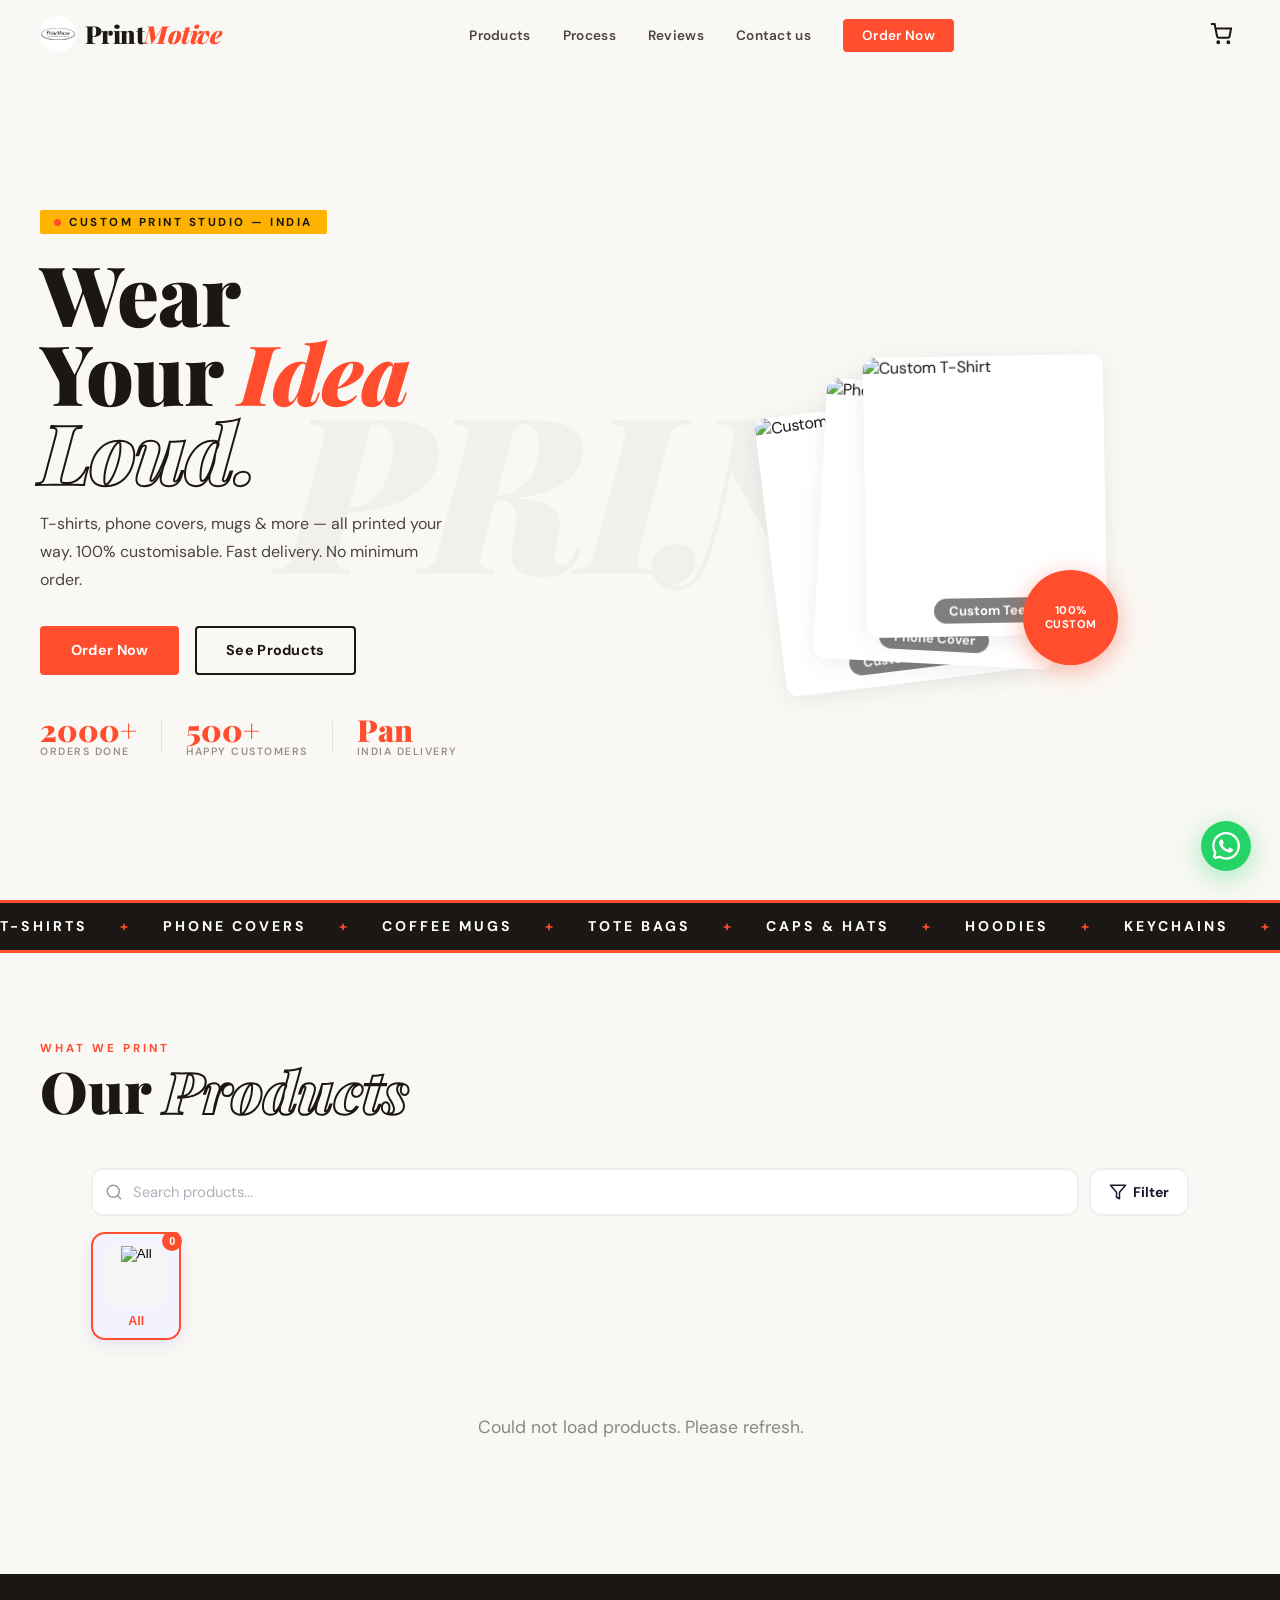
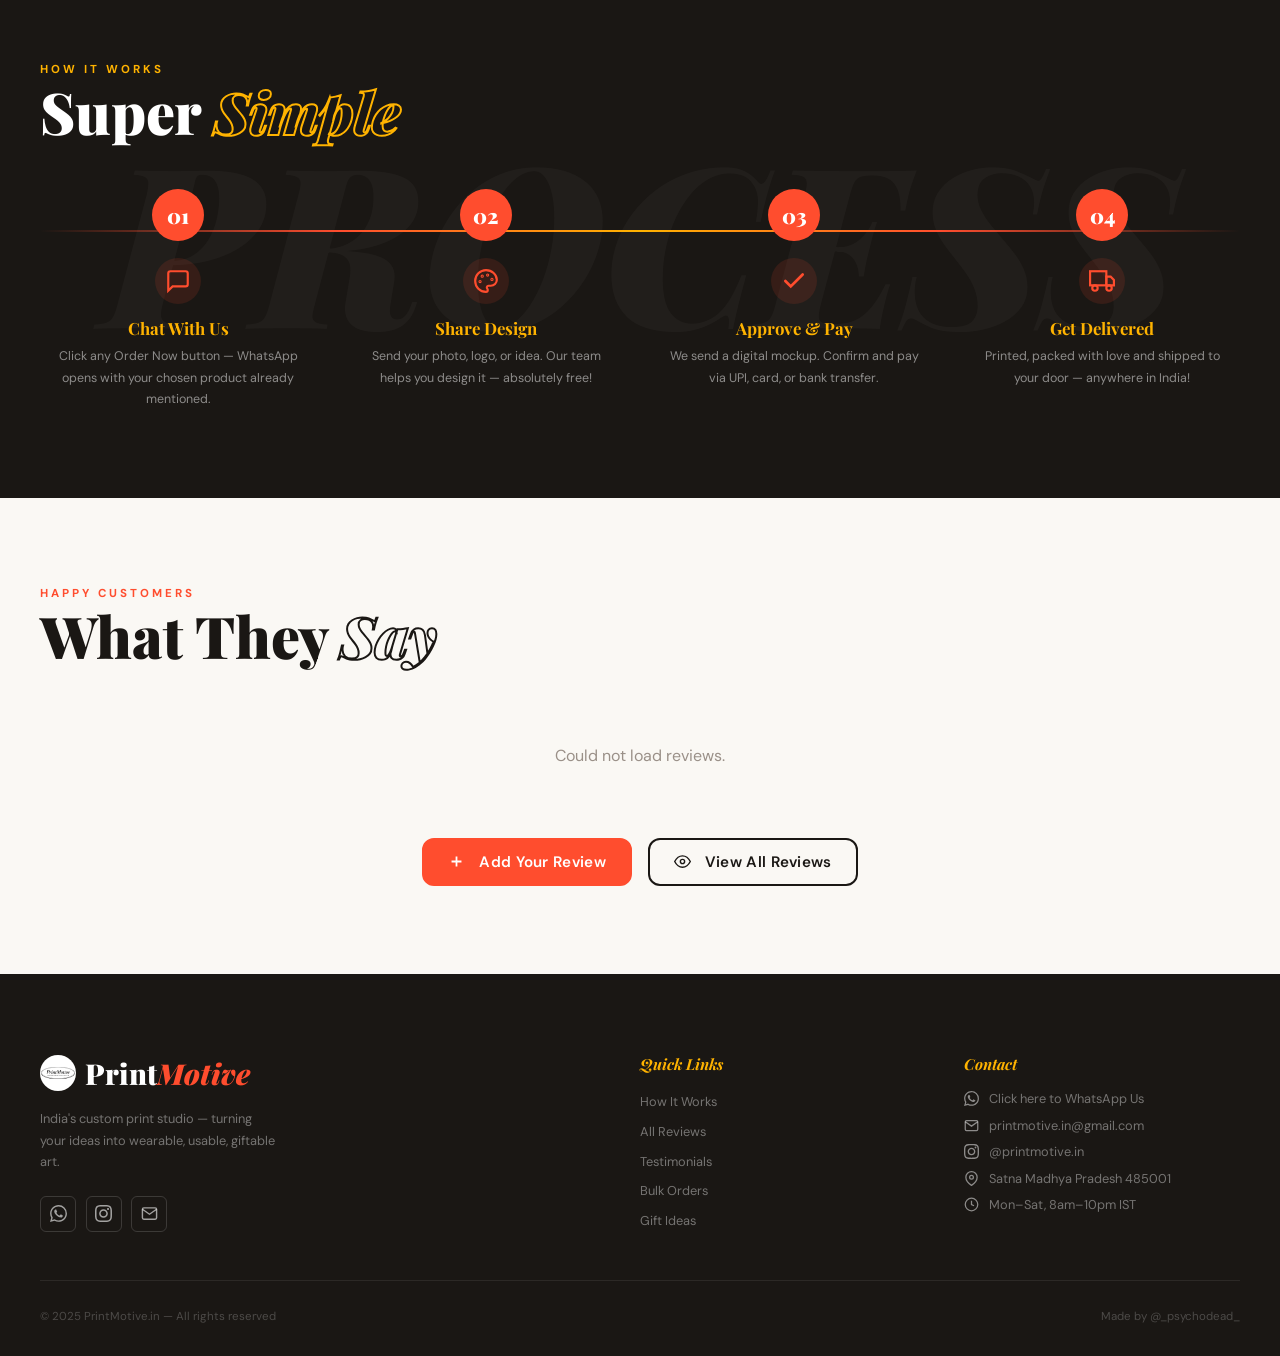
==== index.html @ a21df85c "feat(seo): localize brand logo and optimize for Google Image crawler" ====
<!DOCTYPE html>
<html lang="en">
<head>
  <meta charset="UTF-8"/>
  <meta name="viewport" content="width=device-width, initial-scale=1.0"/>
  <title>Custom Printed T-Shirts, Mugs & Phone Covers | PrintMotive </title>
<meta name="description" content="PrintMotive brings your ideas to life — custom T-shirts, mugs, phone covers, hoodies & more. 100% personalized, no minimum order, fast pan-India delivery via WhatsApp.">
  <link rel="icon" type="image/x-icon" href="/assets/favicon.ico">
  <link rel="icon" type="image/png" sizes="32x32" href="/assets/favicon-32x32.png">
  <link rel="icon" type="image/png" sizes="192x192" href="/assets/logo-192.png">
  <link rel="apple-touch-icon" sizes="180x180" href="/assets/apple-touch-icon.png">
  <link rel="manifest" href="/site.webmanifest">
  <meta name="theme-color" content="#ff4d2e">
  <meta property="og:image" content="https://assets.printmotive.in/file_00000000a5e0821185443a80f0759af6.png">
<meta property="og:image:width" content="1730">
<meta property="og:image:height" content="909">
  <meta property="og:title" content="Custom Printed T-Shirts, Mugs & Phone Covers | PrintMotive">
  <meta property="og:description" content="Turn your ideas into custom T-shirts, mugs, phone covers, hoodies & more. Free design help, fast pan-India delivery.">
  <meta property="og:url" content="https://printmotive.in/">

  <!-- Structured Data (JSON-LD) for Google Organization & Logo Crawling -->
  <script type="application/ld+json">
  {
    "@context": "https://schema.org",
    "@type": "Organization",
    "name": "PrintMotive",
    "url": "https://printmotive.in/",
    "logo": {
      "@type": "ImageObject",
      "url": "https://printmotive.in/assets/logo.png",
      "caption": "PrintMotive Logo",
      "width": "512",
      "height": "512"
    },
    "image": "https://printmotive.in/assets/logo.png",
    "sameAs": [
      "https://instagram.com/printmotive.in",
      "https://www.instagram.com/printmotive.in"
    ]
  }
  </script>

  <link rel="preconnect" href="https://fonts.googleapis.com"/>
  <link href="https://fonts.googleapis.com/css2?family=Playfair+Display:wght@700;900&family=DM+Sans:wght@400;500;600;700&family=Space+Mono:wght@700&display=swap" rel="stylesheet"/>
  <link rel="stylesheet" href="style.css"/>
</head>
<body>

  <!-- FLOATING WHATSAPP -->
  <a href="#" class="float-wa" id="floatWA" title="Order on WhatsApp">
    <div class="float-wa-ring"></div>
    <svg viewBox="0 0 24 24" fill="white" width="28" height="28"><path d="M17.472 14.382c-.297-.149-1.758-.867-2.03-.967-.273-.099-.471-.148-.67.15-.197.297-.767.966-.94 1.164-.173.199-.347.223-.644.075-.297-.15-1.255-.463-2.39-1.475-.883-.788-1.48-1.761-1.653-2.059-.173-.297-.018-.458.13-.606.134-.133.298-.347.446-.52.149-.174.198-.298.298-.497.099-.198.05-.371-.025-.52-.075-.149-.669-1.612-.916-2.207-.242-.579-.487-.5-.669-.51-.173-.008-.371-.01-.57-.01-.198 0-.52.074-.792.372-.272.297-1.04 1.016-1.04 2.479 0 1.462 1.065 2.875 1.213 3.074.149.198 2.096 3.2 5.077 4.487.709.306 1.262.489 1.694.625.712.227 1.36.195 1.871.118.571-.085 1.758-.719 2.006-1.413.248-.694.248-1.289.173-1.413-.074-.124-.272-.198-.57-.347m-5.421 7.403h-.004a9.87 9.87 0 01-5.031-1.378l-.361-.214-3.741.982.998-3.648-.235-.374a9.86 9.86 0 01-1.51-5.26c.001-5.45 4.436-9.884 9.888-9.884 2.64 0 5.122 1.03 6.988 2.898a9.825 9.825 0 012.893 6.994c-.003 5.45-4.437 9.884-9.885 9.884m8.413-18.297A11.815 11.815 0 0012.05 0C5.495 0 .16 5.335.157 11.892c0 2.096.547 4.142 1.588 5.945L.057 24l6.305-1.654a11.882 11.882 0 005.683 1.448h.005c6.554 0 11.89-5.335 11.893-11.893a11.821 11.821 0 00-3.48-8.413z"/></svg>
  </a>

  <!-- NAVBAR -->
  <nav id="navbar">
    <a href="#" class="nav-logo">
      <img src="assets/logo.png" alt="PrintMotive Logo" class="logo-icon" width="44" height="44" loading="eager">
      <span class="logo-text">Print<em>Motive</em></span>
    </a>
    <ul class="nav-links" id="navLinks">
      <li><a href="#products">Products</a></li>
      <li><a href="#how">Process</a></li>
      <li><a href="#testimonials">Reviews</a></li>
      <li><a href="#contacts">Contact us</a></li>
      <li><a href="#products" class="nav-cta">Order Now</a></li>
    </ul>
    <button class="nav-cart" id="cartBtn" onclick="openCart()" title="View Cart">
      <svg viewBox="0 0 24 24" fill="none" stroke="currentColor" stroke-width="2.2" width="22" height="22"><circle cx="9" cy="21" r="1"/><circle cx="20" cy="21" r="1"/><path d="M1 1h4l2.68 13.39a2 2 0 0 0 2 1.61h9.72a2 2 0 0 0 2-1.61L23 6H6"/></svg>
      <span class="cart-count" id="cartCount"></span>
    </button>
    <button class="hamburger" id="hamburger" aria-label="Open menu">
      <span></span><span></span><span></span>
    </button>
    <div class="drawer" id="drawer">
      <button class="drawer-close" id="drawerClose" aria-label="Close menu">
        <svg viewBox="0 0 24 24" fill="none" stroke="currentColor" stroke-width="2.5" width="24" height="24">
          <line x1="18" y1="6" x2="6" y2="18"/><line x1="6" y1="6" x2="18" y2="18"/>
        </svg>
      </button>
      <div class="drawer-logo">Print<em>Motive</em></div>
      <ul class="drawer-links">
        <li><a href="#products" class="dl">Products</a></li>
        <li><a href="#how" class="dl">Process</a></li>
        <li><a href="#testimonials" class="dl">Reviews</a></li>
        <li><a href="#contacts" class="dl">Contact us</a></li>
        <li><a href="#products" class="dl dl-cta">Order Now</a></li>
      </ul>
    </div>
    <div class="drawer-backdrop" id="drawerBackdrop"></div>
  </nav>

  <!-- HERO -->
  <section id="hero">
    <div class="hero-bg-text">PRINT</div>
    <div class="hero-left">
      <div class="hero-tag"><span class="tag-dot"></span> Custom Print Studio &mdash; India</div>
      <h1>Wear<br>Your <span class="red">Idea</span><br><span class="h-outline">Loud.</span></h1>
      <p class="hero-sub">T-shirts, phone covers, mugs &amp; more &mdash; all printed your way. 100% customisable. Fast delivery. No minimum order.</p>
      <div class="hero-btns">
        <a href="#products" class="btn-primary">Order Now</a>
        <a href="#products" class="btn-outline">See Products</a>
      </div>
      <div class="hero-stats">
        <div class="stat"><span class="stat-num" data-target="2000" data-suffix="+">0+</span><span class="stat-label">Orders Done</span></div>
        <div class="stat-divider"></div>
        <div class="stat"><span class="stat-num" data-target="500" data-suffix="+">0+</span><span class="stat-label">Happy Customers</span></div>
        <div class="stat-divider"></div>
        <div class="stat"><span class="stat-num">Pan</span><span class="stat-label">India Delivery</span></div>
      </div>
    </div>
    <div class="hero-right">
      <div class="hero-card-stack">
        <div class="h-card card-back">
          <img src="https://m.media-amazon.com/images/I/61JxI4kbYsL.jpg" alt="Custom Mug"/>
          <div class="hc-label">Custom Mug</div>
        </div>
        <div class="h-card card-mid">
          <img src="https://m.media-amazon.com/images/I/71CspETzWIL._AC_UF1000,1000_QL80_FMwebp_.jpg" alt="Phone Cover"/>
          <div class="hc-label">Phone Cover</div>
        </div>
        <div class="h-card card-front">
          <img src="https://m.media-amazon.com/images/I/31sYpnB4ZuL._AC_UY1100_FMwebp_.jpg" alt="Custom T-Shirt"/>
          <div class="hc-label">Custom Tee</div>
        </div>
        <div class="hero-badge">
          <div class="hb-spin">100%<br>CUSTOM</div>
        </div>
      </div>
    </div>
  </section>

  <!-- MARQUEE -->
  <div class="marquee-wrap">
    <div class="marquee-track" id="marquee">
      <span>T-SHIRTS</span><span class="mx">+</span>
      <span>PHONE COVERS</span><span class="mx">+</span>
      <span>COFFEE MUGS</span><span class="mx">+</span>
      <span>TOTE BAGS</span><span class="mx">+</span>
      <span>CAPS &amp; HATS</span><span class="mx">+</span>
      <span>HOODIES</span><span class="mx">+</span>
      <span>KEYCHAINS</span><span class="mx">+</span>
      <span>PHOTO FRAMES</span><span class="mx">+</span>
      <span>CUSHIONS</span><span class="mx">+</span>
      <span>NOTEBOOKS</span><span class="mx">+</span>
    </div>
  </div>

  <!-- PRODUCTS -->
  <section id="products">
    <div class="sec-header fade-up">
      <div>
        <div class="sec-tag">What We Print</div>
        <h2 class="sec-title">Our <span class="h-outline">Products</span></h2>
      </div>
    </div>

    <!-- Search + Filter -->
    <div class="products-toolbar fade-up">
      <div class="search-bar-wrap">
        <svg viewBox="0 0 24 24" fill="none" stroke="currentColor" stroke-width="2" stroke-linecap="round" stroke-linejoin="round" class="search-icon"><circle cx="11" cy="11" r="8"/><line x1="21" y1="21" x2="16.65" y2="16.65"/></svg>
        <input type="text" id="productSearchInput" class="search-bar-input" placeholder="Search products..." oninput="handleProductSearch(this.value)"/>
      </div>
      <button class="filter-toggle-btn" type="button" onclick="toggleFilterPanel()">
        <svg viewBox="0 0 24 24" fill="none" stroke="currentColor" stroke-width="2" stroke-linecap="round" stroke-linejoin="round" width="18" height="18"><polygon points="22 3 2 3 10 12.46 10 19 14 21 14 12.46 22 3"/></svg>
        Filter
      </button>
    </div>

    <!-- Price Filter Panel -->
    <div class="filter-panel" id="filterPanel">
      <div class="filter-panel-inner">
        <div class="filter-panel-title">Filter by Price</div>
        <div class="price-presets">
          <button type="button" class="price-preset-btn" data-min="0" data-max="200" onclick="applyPricePreset(0, 200, this)">Under ₹200</button>
          <button type="button" class="price-preset-btn" data-min="0" data-max="500" onclick="applyPricePreset(0, 500, this)">Under ₹500</button>
          <button type="button" class="price-preset-btn" data-min="0" data-max="1000" onclick="applyPricePreset(0, 1000, this)">Under ₹1000</button>
        </div>
        <div class="price-slider-row">
          <div class="price-slider-label">
            <span>Custom range</span>
            <span class="price-slider-value" id="priceSliderValue">Up to ₹2000</span>
          </div>
          <input type="range" id="priceMaxSlider" class="price-slider" min="0" max="2000" step="10" value="2000"
                 oninput="handlePriceSliderInput(this.value)" onchange="applyPriceSliderRange(this.value)"/>
          <div class="price-slider-ticks"><span>₹0</span><span>₹2000</span></div>
        </div>
        <button type="button" class="price-filter-clear" onclick="clearPriceFilter()">Clear filter</button>
      </div>
    </div>

    <!-- Category Filter — rendered dynamically by script.js from /api/categories -->
    <div class="cat-grid" id="catGrid">
      <button class="cat-card active" data-cat="all">
        <div class="cat-img-wrap"><img src="https://assets.printmotive.in/products/file_00000000b1bc81fab2b710fe275cabf7.png" alt="All"/></div>
        <div class="cat-name">All</div>
        <span class="cat-badge" id="badge-all">0</span>
      </button>
    </div>

    <!-- Products Grid — skeleton shown until loaded -->
    <div class="products-grid" id="productsGrid">
      <div class="product-skeleton"></div>
      <div class="product-skeleton"></div>
      <div class="product-skeleton"></div>
      <div class="product-skeleton"></div>
      <div class="product-skeleton"></div>
      <div class="product-skeleton"></div>
    </div>

    <div id="noProducts" style="display:none;text-align:center;padding:3rem;color:#888;">
      <p style="font-size:1.1rem;">No products yet. Check back soon!</p>
    </div>
  </section>

  <!-- HOW IT WORKS -->
  <section id="how">
    <div class="sec-header fade-up">
      <div>
        <div class="sec-tag light">How It Works</div>
        <h2 class="sec-title light">Super <span class="h-outline-y">Simple</span></h2>
      </div>
    </div>
    <div class="steps-grid">
      <div class="step-card">
        <div class="step-num">01</div>
        <div class="step-icon"><svg viewBox="0 0 24 24" fill="none" stroke="var(--accent)" stroke-width="2" width="26" height="26" stroke-linecap="round"><path d="M21 15a2 2 0 0 1-2 2H7l-4 4V5a2 2 0 0 1 2-2h14a2 2 0 0 1 2 2z"/></svg></div>
        <div class="step-title">Chat With Us</div>
        <div class="step-desc">Click any Order Now button &mdash; WhatsApp opens with your chosen product already mentioned.</div>
      </div>
      <div class="step-card">
        <div class="step-num">02</div>
        <div class="step-icon"><svg viewBox="0 0 24 24" fill="none" stroke="var(--accent)" stroke-width="2" width="26" height="26" stroke-linecap="round"><circle cx="13.5" cy="6.5" r="0.5"/><circle cx="17.5" cy="10.5" r="0.5"/><circle cx="8.5" cy="7.5" r="0.5"/><circle cx="6.5" cy="12.5" r="0.5"/><path d="M12 2C6.5 2 2 6.5 2 12s4.5 10 10 10c.926 0 1.648-.746 1.648-1.688 0-.437-.18-.835-.437-1.125-.29-.289-.438-.652-.438-1.125a1.64 1.64 0 0 1 1.668-1.668h1.996c3.051 0 5.555-2.503 5.555-5.554C21.965 6.012 17.461 2 12 2z"/></svg></div>
        <div class="step-title">Share Design</div>
        <div class="step-desc">Send your photo, logo, or idea. Our team helps you design it &mdash; absolutely free!</div>
      </div>
      <div class="step-card">
        <div class="step-num">03</div>
        <div class="step-icon"><svg viewBox="0 0 24 24" fill="none" stroke="var(--accent)" stroke-width="2.5" width="26" height="26" stroke-linecap="round"><polyline points="20 6 9 17 4 12"/></svg></div>
        <div class="step-title">Approve &amp; Pay</div>
        <div class="step-desc">We send a digital mockup. Confirm and pay via UPI, card, or bank transfer.</div>
      </div>
      <div class="step-card">
        <div class="step-num">04</div>
        <div class="step-icon"><svg viewBox="0 0 24 24" fill="none" stroke="var(--accent)" stroke-width="2" width="26" height="26" stroke-linecap="round"><rect x="1" y="3" width="15" height="13"/><polygon points="16 8 20 8 23 11 23 16 16 16 16 8"/><circle cx="5.5" cy="18.5" r="2.5"/><circle cx="18.5" cy="18.5" r="2.5"/></svg></div>
        <div class="step-title">Get Delivered</div>
        <div class="step-desc">Printed, packed with love and shipped to your door &mdash; anywhere in India!</div>
      </div>
    </div>
  </section>

  <!-- TESTIMONIALS -->
  <section id="testimonials">
    <div class="sec-header fade-up">
      <div>
        <div class="sec-tag">Happy Customers</div>
        <h2 class="sec-title">What They <span class="h-outline">Say</span></h2>
      </div>
    </div>

    <!-- Latest 3 reviews from API -->
    <div class="testi-grid" id="featuredReviews">
      <div class="testi-skeleton"></div>
      <div class="testi-skeleton"></div>
      <div class="testi-skeleton"></div>
    </div>

    <!-- Reviews CTA -->
    <div class="reviews-cta-row">
      <a href="reviews.html?focus=add" class="btn-primary reviews-cta-btn">
        <svg viewBox="0 0 24 24" fill="none" stroke="currentColor" stroke-width="2.5" width="17" height="17" style="margin-right:7px;vertical-align:middle"><path d="M12 5v14M5 12h14"/></svg>
        Add Your Review
      </a>
      <a href="reviews.html" class="btn-outline reviews-cta-btn">
        <svg viewBox="0 0 24 24" fill="none" stroke="currentColor" stroke-width="2" width="17" height="17" style="margin-right:7px;vertical-align:middle"><path d="M1 12s4-8 11-8 11 8 11 8-4 8-11 8-11-8-11-8z"/><circle cx="12" cy="12" r="3"/></svg>
        View All Reviews
      </a>
    </div>
  </section>

  <!-- FOOTER -->
  <footer>
    <div class="footer-grid">
      <div class="footer-brand-col">
        <a href="#" class="footer-logo-wrap">
          <img src="assets/logo.png" alt="PrintMotive Logo" class="logo-icon" width="44" height="44" loading="lazy">
          <span class="footer-brand-name">Print<em>Motive</em></span>
        </a>
        <p class="footer-tagline">India's custom print studio &mdash; turning your ideas into wearable, usable, giftable art.</p>
        <div class="social-row">
          <a href="#" id="footerWA" class="soc-btn" title="WhatsApp">
            <svg width="17" height="17" viewBox="0 0 24 24" fill="currentColor"><path d="M17.472 14.382c-.297-.149-1.758-.867-2.03-.967-.273-.099-.471-.148-.67.15-.197.297-.767.966-.94 1.164-.173.199-.347.223-.644.075-.297-.15-1.255-.463-2.39-1.475-.883-.788-1.48-1.761-1.653-2.059-.173-.297-.018-.458.13-.606.134-.133.298-.347.446-.52.149-.174.198-.298.298-.497.099-.198.05-.371-.025-.52-.075-.149-.669-1.612-.916-2.207-.242-.579-.487-.5-.669-.51-.173-.008-.371-.01-.57-.01-.198 0-.52.074-.792.372-.272.297-1.04 1.016-1.04 2.479 0 1.462 1.065 2.875 1.213 3.074.149.198 2.096 3.2 5.077 4.487.709.306 1.262.489 1.694.625.712.227 1.36.195 1.871.118.571-.085 1.758-.719 2.006-1.413.248-.694.248-1.289.173-1.413-.074-.124-.272-.198-.57-.347m-5.421 7.403h-.004a9.87 9.87 0 01-5.031-1.378l-.361-.214-3.741.982.998-3.648-.235-.374a9.86 9.86 0 01-1.51-5.26c.001-5.45 4.436-9.884 9.888-9.884 2.64 0 5.122 1.03 6.988 2.898a9.825 9.825 0 012.893 6.994c-.003 5.45-4.437 9.884-9.885 9.884m8.413-18.297A11.815 11.815 0 0012.05 0C5.495 0 .16 5.335.157 11.892c0 2.096.547 4.142 1.588 5.945L.057 24l6.305-1.654a11.882 11.882 0 005.683 1.448h.005c6.554 0 11.89-5.335 11.893-11.893a11.821 11.821 0 00-3.48-8.413z"/></svg>
          </a>
          <a href="https://instagram.com/printmotive.in" target="_blank" class="soc-btn" title="Instagram">
            <svg width="17" height="17" viewBox="0 0 24 24" fill="currentColor"><path d="M12 2.163c3.204 0 3.584.012 4.85.07 3.252.148 4.771 1.691 4.919 4.919.058 1.265.069 1.645.069 4.849 0 3.205-.012 3.584-.069 4.849-.149 3.225-1.664 4.771-4.919 4.919-1.266.058-1.644.07-4.85.07-3.204 0-3.584-.012-4.849-.07-3.26-.149-4.771-1.699-4.919-4.92-.058-1.265-.07-1.644-.07-4.849 0-3.204.013-3.583.07-4.849.149-3.227 1.664-4.771 4.919-4.919 1.266-.057 1.645-.069 4.849-.069zm0-2.163c-3.259 0-3.667.014-4.947.072-4.358.2-6.78 2.618-6.98 6.98-.059 1.281-.073 1.689-.073 4.948 0 3.259.014 3.668.072 4.948.2 4.358 2.618 6.78 6.98 6.98 1.281.058 1.689.072 4.948.072 3.259 0 3.668-.014 4.948-.072 4.354-.2 6.782-2.618 6.979-6.98.059-1.28.073-1.689.073-4.948 0-3.259-.014-3.667-.072-4.947-.196-4.354-2.617-6.78-6.979-6.98-1.281-.059-1.69-.073-4.949-.073zm0 5.838c-3.403 0-6.162 2.759-6.162 6.162s2.759 6.163 6.162 6.163 6.162-2.759 6.162-6.163c0-3.403-2.759-6.162-6.162-6.162zm0 10.162c-2.209 0-4-1.79-4-4 0-2.209 1.791-4 4-4s4 1.791 4 4c0 2.21-1.791 4-4 4zm6.406-11.845c-.796 0-1.441.645-1.441 1.44s.645 1.44 1.441 1.44c.795 0 1.439-.645 1.439-1.44s-.644-1.44-1.439-1.44z"/></svg>
          </a>
          <a href="mailto:printmotive.in@gmail.com" class="soc-btn" title="Email">
            <svg width="17" height="17" viewBox="0 0 24 24" fill="none" stroke="currentColor" stroke-width="2"><path d="M4 4h16c1.1 0 2 .9 2 2v12c0 1.1-.9 2-2 2H4c-1.1 0-2-.9-2-2V6c0-1.1.9-2 2-2z"/><polyline points="22,6 12,13 2,6"/></svg>
          </a>
        </div>
      </div>
      <div>
        <div class="fcol-title">Quick Links</div>
        <ul class="flinks">
          <li><a href="#how">How It Works</a></li>
          <li><a href="reviews.html">All Reviews</a></li>
          <li><a href="#testimonials">Testimonials</a></li>
          <li><button class="fbtn" data-product="Bulk / Corporate Order" data-price="Custom pricing" data-desc="Bulk order for events or corporate gifting" onclick="orderProduct(this)">Bulk Orders</button></li>
          <li><button class="fbtn" data-product="Gift Hamper / Combo" data-price="Custom pricing" data-desc="Custom gift hamper with personalised items" onclick="orderProduct(this)">Gift Ideas</button></li>
        </ul>
      </div>
      <div>
        <div class="fcol-title" id="contacts">Contact</div>
        <a href="https://wa.me/916267159304" target="_blank" id="footerWA2" class="fcontact">
          <svg viewBox="0 0 24 24" width="15" height="15" fill="rgba(255,255,255,0.5)"><path d="M17.472 14.382c-.297-.149-1.758-.867-2.03-.967-.273-.099-.471-.148-.67.15-.197.297-.767.966-.94 1.164-.173.199-.347.223-.644.075-.297-.15-1.255-.463-2.39-1.475-.883-.788-1.48-1.761-1.653-2.059-.173-.297-.018-.458.13-.606.134-.133.298-.347.446-.52.149-.174.198-.298.298-.497.099-.198.05-.371-.025-.52-.075-.149-.669-1.612-.916-2.207-.242-.579-.487-.5-.669-.51-.173-.008-.371-.01-.57-.01-.198 0-.52.074-.792.372-.272.297-1.04 1.016-1.04 2.479 0 1.462 1.065 2.875 1.213 3.074.149.198 2.096 3.2 5.077 4.487.709.306 1.262.489 1.694.625.712.227 1.36.195 1.871.118.571-.085 1.758-.719 2.006-1.413.248-.694.248-1.289.173-1.413-.074-.124-.272-.198-.57-.347m-5.421 7.403h-.004a9.87 9.87 0 01-5.031-1.378l-.361-.214-3.741.982.998-3.648-.235-.374a9.86 9.86 0 01-1.51-5.26c.001-5.45 4.436-9.884 9.888-9.884 2.64 0 5.122 1.03 6.988 2.898a9.825 9.825 0 012.893 6.994c-.003 5.45-4.437 9.884-9.885 9.884m8.413-18.297A11.815 11.815 0 0012.05 0C5.495 0 .16 5.335.157 11.892c0 2.096.547 4.142 1.588 5.945L.057 24l6.305-1.654a11.882 11.882 0 005.683 1.448h.005c6.554 0 11.89-5.335 11.893-11.893a11.821 11.821 0 00-3.48-8.413z"/></svg>
          Click here to WhatsApp Us
        </a>
        <a href="mailto:printmotive.in@gmail.com" class="fcontact">
          <svg viewBox="0 0 24 24" width="15" height="15" fill="none" stroke="rgba(255,255,255,0.5)" stroke-width="2"><path d="M4 4h16c1.1 0 2 .9 2 2v12c0 1.1-.9 2-2 2H4c-1.1 0-2-.9-2-2V6c0-1.1.9-2 2-2z"/><polyline points="22,6 12,13 2,6"/></svg>
          printmotive.in@gmail.com
        </a>
        <a href="https://www.instagram.com/printmotive.in" target="_blank" class="fcontact">
          <svg viewBox="0 0 24 24" width="15" height="15" fill="rgba(255,255,255,0.5)"><path d="M12 2.163c3.204 0 3.584.012 4.85.07 3.252.148 4.771 1.691 4.919 4.919.058 1.265.069 1.645.069 4.849 0 3.205-.012 3.584-.069 4.849-.149 3.225-1.664 4.771-4.919 4.919-1.266.058-1.644.07-4.85.07-3.204 0-3.584-.012-4.849-.07-3.26-.149-4.771-1.699-4.919-4.92-.058-1.265-.07-1.644-.07-4.849 0-3.204.013-3.583.07-4.849.149-3.227 1.664-4.771 4.919-4.919 1.266-.057 1.645-.069 4.849-.069zm0-2.163c-3.259 0-3.667.014-4.947.072-4.358.2-6.78 2.618-6.98 6.98-.059 1.281-.073 1.689-.073 4.948 0 3.259.014 3.668.072 4.948.2 4.358 2.618 6.78 6.98 6.98 1.281.058 1.689.072 4.948.072 3.259 0 3.668-.014 4.948-.072 4.354-.2 6.782-2.618 6.979-6.98.059-1.28.073-1.689.073-4.948 0-3.259-.014-3.667-.072-4.947-.196-4.354-2.617-6.78-6.979-6.98-1.281-.059-1.69-.073-4.949-.073zm0 5.838c-3.403 0-6.162 2.759-6.162 6.162s2.759 6.163 6.162 6.163 6.162-2.759 6.162-6.163c0-3.403-2.759-6.162-6.162-6.162zm0 10.162c-2.209 0-4-1.79-4-4 0-2.209 1.791-4 4-4s4 1.791 4 4c0 2.21-1.791 4-4 4zm6.406-11.845c-.796 0-1.441.645-1.441 1.44s.645 1.44 1.441 1.44c.795 0 1.439-.645 1.439-1.44s-.644-1.44-1.439-1.44z"/></svg>
          @printmotive.in
        </a>
        <div class="fcontact no-link">
          <svg viewBox="0 0 24 24" width="15" height="15" fill="none" stroke="rgba(255,255,255,0.5)" stroke-width="2"><path d="M21 10c0 7-9 13-9 13s-9-6-9-13a9 9 0 0 1 18 0z"/><circle cx="12" cy="10" r="3"/></svg>
          Satna Madhya Pradesh 485001
        </div>
        <div class="fcontact no-link">
          <svg viewBox="0 0 24 24" width="15" height="15" fill="none" stroke="rgba(255,255,255,0.5)" stroke-width="2"><circle cx="12" cy="12" r="10"/><polyline points="12 6 12 12 16 14"/></svg>
          Mon&ndash;Sat, 8am&ndash;10pm IST
        </div>
      </div>
    </div>
    <div class="footer-bottom">
      <span>&copy; 2025 PrintMotive.in &mdash; All rights reserved</span>
      <span>Made by <a href="https://www.instagram.com/_psychodead_" target="_blank" class="developer">@_psychodead_</a></span>
    </div>
  </footer>

  <!-- CART DRAWER -->
  <div id="cart-backdrop" onclick="closeCart()"></div>
  <div id="cart-drawer">
    <div class="cart-header">
      <span class="cart-title">
        <svg viewBox="0 0 24 24" fill="none" stroke="currentColor" stroke-width="2" width="20" height="20" style="vertical-align:middle;margin-right:6px"><circle cx="9" cy="21" r="1"/><circle cx="20" cy="21" r="1"/><path d="M1 1h4l2.68 13.39a2 2 0 0 0 2 1.61h9.72a2 2 0 0 0 2-1.61L23 6H6"/></svg>
        Your Cart
      </span>
      <button class="cart-close-btn" onclick="closeCart()">&times;</button>
    </div>
    <div class="cart-items" id="cartItems">
      <div class="cart-empty">
        <svg viewBox="0 0 24 24" fill="none" stroke="#ccc" stroke-width="1.5" width="48" height="48"><circle cx="9" cy="21" r="1"/><circle cx="20" cy="21" r="1"/><path d="M1 1h4l2.68 13.39a2 2 0 0 0 2 1.61h9.72a2 2 0 0 0 2-1.61L23 6H6"/></svg>
        <p>Your cart is empty!</p>
        <small>Add products to get started</small>
      </div>
    </div>
    <div class="cart-footer" id="cartFooter" style="display:none">
      <div class="cart-total-row">
        <span class="cart-total-label">Order Total</span>
        <span class="cart-total-price" id="cartTotal">Rs.0</span>
      </div>
      <button class="cart-order-btn cart-wa-btn" onclick="cartOrderWA()">
        <svg viewBox="0 0 24 24" fill="white" width="18" height="18"><path d="M17.472 14.382c-.297-.149-1.758-.867-2.03-.967-.273-.099-.471-.148-.67.15-.197.297-.767.966-.94 1.164-.173.199-.347.223-.644.075-.297-.15-1.255-.463-2.39-1.475-.883-.788-1.48-1.761-1.653-2.059-.173-.297-.018-.458.13-.606.134-.133.298-.347.446-.52.149-.174.198-.298.298-.497.099-.198.05-.371-.025-.52-.075-.149-.669-1.612-.916-2.207-.242-.579-.487-.5-.669-.51-.173-.008-.371-.01-.57-.01-.198 0-.52.074-.792.372-.272.297-1.04 1.016-1.04 2.479 0 1.462 1.065 2.875 1.213 3.074.149.198 2.096 3.2 5.077 4.487.709.306 1.262.489 1.694.625.712.227 1.36.195 1.871.118.571-.085 1.758-.719 2.006-1.413.248-.694.248-1.289.173-1.413-.074-.124-.272-.198-.57-.347m-5.421 7.403h-.004a9.87 9.87 0 01-5.031-1.378l-.361-.214-3.741.982.998-3.648-.235-.374a9.86 9.86 0 01-1.51-5.26c.001-5.45 4.436-9.884 9.888-9.884 2.64 0 5.122 1.03 6.988 2.898a9.825 9.825 0 012.893 6.994c-.003 5.45-4.437 9.884-9.885 9.884m8.413-18.297A11.815 11.815 0 0012.05 0C5.495 0 .16 5.335.157 11.892c0 2.096.547 4.142 1.588 5.945L.057 24l6.305-1.654a11.882 11.882 0 005.683 1.448h.005c6.554 0 11.89-5.335 11.893-11.893a11.821 11.821 0 00-3.48-8.413z"/></svg>
        Order via WhatsApp
      </button>
      <button class="cart-order-btn cart-email-btn" onclick="cartOrderEmail()">
        <svg viewBox="0 0 24 24" fill="none" stroke="currentColor" stroke-width="2" width="18" height="18"><path d="M4 4h16c1.1 0 2 .9 2 2v12c0 1.1-.9 2-2 2H4c-1.1 0-2-.9-2-2V6c0-1.1.9-2 2-2z"/><polyline points="22,6 12,13 2,6"/></svg>
        Order via Email
      </button>
    </div>
  </div>

  <!-- Media Lightbox (full-size image/video view) -->
  <div class="media-lightbox-overlay" id="mediaLightboxOverlay" onclick="if(event.target === this) closeMediaLightbox()">
    <div class="media-lightbox-box">
      <button class="media-lightbox-close" type="button" onclick="closeMediaLightbox()">✕</button>
      <div class="media-lightbox-content" id="mediaLightboxContent"></div>
      <div class="media-lightbox-nav" id="mediaLightboxNav">
        <button type="button" onclick="changeLightboxMedia(-1)"><svg viewBox="0 0 24 24" fill="none" stroke="currentColor" stroke-width="2.5" stroke-linecap="round" stroke-linejoin="round" width="20" height="20"><polyline points="15 18 9 12 15 6"></polyline></svg></button>
        <button type="button" onclick="changeLightboxMedia(1)"><svg viewBox="0 0 24 24" fill="none" stroke="currentColor" stroke-width="2.5" stroke-linecap="round" stroke-linejoin="round" width="20" height="20"><polyline points="9 18 15 12 9 6"></polyline></svg></button>
      </div>
    </div>
  </div>

  <script src="script.js"></script>
</body>
</html>
---- style.css ----
/* ============================================================
   PRINTMOTIVE — style.css  |  Font: Playfair Display + DM Sans
   ============================================================ */

/* ---- VARIABLES ---- */
:root {
  --accent:  #ff4d2e;
  --accent2: #ffb300;
  --wa:      #25d366;
  --bg:      #faf8f4;
  --bg2:     #ffffff;
  --bg3:     #f0ece3;
  --ink:     #1a1714;
  --ink2:    #4a4540;
  --muted:   #9a9088;
  --border:  rgba(0,0,0,0.09);
  --shadow:  0 4px 24px rgba(0,0,0,0.07);
  --shadow-h:0 16px 48px rgba(0,0,0,0.14);
  --nav-h:   68px;
}

/* ---- RESET ---- */
*, *::before, *::after { box-sizing: border-box; margin: 0; padding: 0; }
html { scroll-behavior: smooth; }
body {
  background: var(--bg);
  color: var(--ink);
  font-family: 'DM Sans', sans-serif;
  overflow-x: hidden;
  padding-top: var(--nav-h);
}

/* ============================================================
   NAVBAR  — transparent on top, solid on scroll
   ============================================================ */
nav {
  position: fixed;
  top: 0; left: 0; right: 0;
  height: var(--nav-h);
  z-index: 1000;
  display: flex;
  align-items: center;
  justify-content: space-between;
  padding: 0 2.5rem;
  transition: background 0.35s, box-shadow 0.35s;
}
nav.scrolled {
  background: rgba(250,248,244,0.97);
  backdrop-filter: blur(14px);
  box-shadow: 0 1px 0 var(--border);
}

/* Logo */
.nav-logo {
  display: flex; align-items: center; gap: 0.55rem;
  text-decoration: none; flex-shrink: 0;
}
.logo-icon { width: 36px; height: 36px;  border-radius:50%; }
.logo-text {
  font-family: 'Playfair Display', serif;
  font-size: 1.55rem; font-weight: 900;
  color: var(--ink); line-height: 1;
  letter-spacing: -0.5px;
}
.logo-text em { color: var(--accent); font-style: italic; }

/* Desktop nav links */
.nav-links {
  display: flex;
  align-items: center;
  gap: 2rem;
  list-style: none;
}
.nav-links a {
  font-size: 0.85rem;
  font-weight: 600;
  color: var(--ink2);
  text-decoration: none;
  letter-spacing: 0.3px;
  transition: color 0.2s;
  position: relative;
}
.nav-links a::after {
  content: '';
  position: absolute; bottom: -3px; left: 0;
  width: 0; height: 2px;
  background: var(--accent);
  transition: width 0.25s ease;
}
.nav-links a:hover { color: var(--accent); }
.nav-links a:hover::after { width: 100%; }
.nav-cta {
  background: var(--accent) !important;
  color: #fff !important;
  padding: 0.5rem 1.2rem !important;
  border-radius: 4px !important;
  transition: background 0.2s, transform 0.2s !important;
}
.nav-cta::after { display: none !important; }
.nav-cta:hover { background: var(--ink) !important; transform: translateY(-2px); }

/* Hamburger — hidden on desktop */
.hamburger {
  display: none;
  flex-direction: column;
  justify-content: center;
  align-items: center;
  gap: 5px;
  width: 42px; height: 42px;
  background: var(--bg3);
  border: 1.5px solid var(--border);
  border-radius: 8px;
  cursor: pointer;
  flex-shrink: 0;
  transition: background 0.2s;
}
.hamburger:hover { background: var(--accent); }
.hamburger span {
  display: block;
  width: 20px; height: 2px;
  background: var(--ink);
  border-radius: 2px;
  transition: transform 0.3s, opacity 0.3s, background 0.2s;
}
.hamburger:hover span { background: #fff; }
.hamburger.open span:nth-child(1) { transform: translateY(7px) rotate(45deg); }
.hamburger.open span:nth-child(2) { opacity: 0; transform: scaleX(0); }
.hamburger.open span:nth-child(3) { transform: translateY(-7px) rotate(-45deg); }

/* Drawer */
.drawer {
  position: fixed;
  top: 0; right: -100%;
  width: min(320px, 85vw);
  height: 100vh;
  background: var(--bg2);
  box-shadow: -6px 0 40px rgba(0,0,0,0.15);
  z-index: 2000;
  padding: 1.5rem;
  display: flex;
  flex-direction: column;
  gap: 1.5rem;
  transition: right 0.38s cubic-bezier(0.16,1,0.3,1);
}
.drawer.open { right: 0; }

.drawer-close {
  align-self: flex-end;
  width: 38px; height: 38px;
  background: var(--bg3);
  border: none; border-radius: 6px;
  display: flex; align-items: center; justify-content: center;
  cursor: pointer; color: var(--ink);
  transition: background 0.2s;
}
.drawer-close:hover { background: var(--accent); color: #fff; }

.drawer-logo {
  font-family: 'Playfair Display', serif;
  font-size: 1.6rem; font-weight: 900;
  color: var(--ink);
}
.drawer-logo em { color: var(--accent); font-style: italic; }

.drawer-links {
  list-style: none;
  display: flex;
  flex-direction: column;
  gap: 0.2rem;
}
.dl {
  display: block;
  padding: 0.9rem 0.5rem;
  font-size: 1.05rem;
  font-weight: 600;
  color: var(--ink2);
  text-decoration: none;
  border-bottom: 1px solid var(--border);
  transition: color 0.2s, padding-left 0.2s;
}
.dl:hover { color: var(--accent); padding-left: 0.8rem; }
.dl-cta {
  display: inline-block;
  margin-top: 0.8rem;
  background: var(--accent);
  color: #fff !important;
  padding: 0.8rem 1.8rem !important;
  border-radius: 4px;
  border-bottom: none !important;
  text-align: center;
}

.drawer-backdrop {
  position: fixed; inset: 0;
  background: rgba(0,0,0,0.4);
  z-index: 1999;
  opacity: 0; pointer-events: none;
  transition: opacity 0.3s;
}
.drawer-backdrop.open { opacity: 1; pointer-events: all; }

/* ============================================================
   FLOATING WHATSAPP
   ============================================================ */
.float-wa {
  position: fixed; bottom: 1.8rem; right: 1.8rem;
  width: 50px; height: 50px;
  background: var(--wa); border-radius: 50%;
  display: flex; align-items: center; justify-content: center;
  box-shadow: 0 6px 28px rgba(37,211,102,0.42);
  text-decoration: none; z-index: 500;
  animation: floatBob 3s ease-in-out infinite;
}
.float-wa:hover { animation-play-state: paused; transform: scale(1.12); }
.float-wa-ring {
  position: absolute; width: 75%; height: 75%;
  border-radius: 50%; border: 2px solid var(--wa);
  animation: waRing 2.2s ease-out infinite;
}
@keyframes floatBob { 0%,100%{transform:translateY(0)} 50%{transform:translateY(-7px)} }
@keyframes waRing   { 0%{transform:scale(1);opacity:1} 100%{transform:scale(2.3);opacity:0} }

/* ============================================================
   HERO
   ============================================================ */
#hero {
  min-height: calc(100vh - var(--nav-h));
  display: grid;
  grid-template-columns: 1fr 1fr;
  align-items: center;
  padding: 4rem 2.5rem;
  background: var(--bg);
  position: relative;
  overflow: hidden;
}
.hero-bg-text {
  position: absolute;
  font-family: 'Playfair Display', serif;
  font-size: clamp(7rem,17vw,20rem);
  font-weight: 900; font-style: italic;
  color: var(--ink); opacity: 0.03;
  top: 50%; left: 50%;
  transform: translate(-50%,-50%);
  white-space: nowrap; pointer-events: none;
  letter-spacing: -4px;
}
.hero-left { animation: slideInL 0.8s cubic-bezier(0.16,1,0.3,1) both; }
@keyframes slideInL { from{opacity:0;transform:translateX(-40px)} to{opacity:1;transform:none} }

.hero-tag {
  display: inline-flex; align-items: center; gap: 0.5rem;
  background: var(--accent2); color: var(--ink);
  padding: 0.28rem 0.9rem;
  font-size: 0.72rem; font-weight: 700;
  letter-spacing: 2.5px; text-transform: uppercase;
  border-radius: 2px; margin-bottom: 1.2rem;
}
.tag-dot {
  width: 7px; height: 7px; border-radius: 50%;
  background: var(--accent);
  animation: blink 1.5s ease-in-out infinite;
}
@keyframes blink { 0%,100%{opacity:1} 50%{opacity:0.2} }

h1 {
  font-family: 'Playfair Display', serif;
  font-size: clamp(3.2rem,6.5vw,7.5rem);
  font-weight: 900; line-height: 0.95;
  letter-spacing: -1px; color: var(--ink);
  margin-bottom: 1.2rem;
}
h1 .red      { color: var(--accent); font-style: italic; }
h1 .h-outline { -webkit-text-stroke: 2px var(--ink); color: transparent; }

.hero-sub {
  font-size: 1rem; color: var(--ink2);
  max-width: 420px; line-height: 1.75; margin-bottom: 2rem;
}
.hero-btns { display: flex; gap: 1rem; flex-wrap: wrap; margin-bottom: 2.5rem; }

.hero-stats { display: flex; align-items: center; gap: 1.5rem; flex-wrap: wrap; }
.stat { display: flex; flex-direction: column; }
.stat-num {
  font-family: 'Playfair Display', serif;
  font-size: 1.9rem; font-weight: 900;
  color: var(--accent); line-height: 1;
}
.stat-label { font-size: 0.66rem; font-weight: 600; letter-spacing: 1.5px; text-transform: uppercase; color: var(--muted); }
.stat-divider { width: 1px; height: 32px; background: var(--border); }

/* Hero right cards */
.hero-right {
  display: flex; align-items: center; justify-content: center;
  animation: slideInR 0.8s 0.2s cubic-bezier(0.16,1,0.3,1) both;
}
@keyframes slideInR { from{opacity:0;transform:translateX(40px)} to{opacity:1;transform:none} }
.hero-card-stack { position: relative; width: 340px; height: 400px; }
.h-card {
  position: absolute; width: 240px; height: 280px;
  background: var(--bg2); border-radius: 12px;
  box-shadow: var(--shadow); overflow: hidden;
  display: flex; flex-direction: column;
  align-items: center; justify-content: flex-end; padding-bottom: 0.8rem;
}
.h-card img { position: absolute; inset: 0; width: 100%; height: 85%; object-fit: cover; }
.hc-label {
  position: relative; z-index: 1;
  font-family: 'DM Sans', sans-serif; font-size: 0.82rem; font-weight: 700;
  color: #fff; background: rgba(0,0,0,0.5);
  padding: 0.25rem 0.9rem; border-radius: 20px;
  backdrop-filter: blur(4px);
}
.card-back  { left: 0;   bottom: 0;   transform: rotate(-7deg); animation: fc1 4.2s ease-in-out infinite; }
.card-mid   { left: 50px;bottom: 20px;transform: rotate(3deg);  animation: fc2 4.8s ease-in-out infinite; }
.card-front { left: 95px;bottom: 48px;transform: rotate(-1deg); animation: fc3 5.4s ease-in-out infinite; }
@keyframes fc1 { 0%,100%{transform:rotate(-7deg) translateY(0)} 50%{transform:rotate(-7deg) translateY(-9px)} }
@keyframes fc2 { 0%,100%{transform:rotate(3deg)  translateY(0)} 50%{transform:rotate(3deg)  translateY(-7px)} }
@keyframes fc3 { 0%,100%{transform:rotate(-1deg) translateY(0)} 50%{transform:rotate(-1deg) translateY(-11px)} }

.hero-badge {
  position: absolute; bottom: 1.2rem; right: -0.5rem;
  width: 95px; height: 95px;
  background: var(--accent); border-radius: 50%;
  display: flex; align-items: center; justify-content: center;
  animation: spin360 10s linear infinite;
  box-shadow: 0 6px 24px rgba(255,77,46,0.4);
}
@keyframes spin360 { to{transform:rotate(360deg)} }
.hb-spin {
  font-family: 'DM Sans', sans-serif;
  font-size: 0.7rem; font-weight: 700;
  color: #fff; text-align: center; line-height: 1.3; letter-spacing: 0.5px;
  animation: spin360 10s linear infinite reverse;
}

/* ============================================================
   MARQUEE
   ============================================================ */
.marquee-wrap {
  background: var(--ink);
  border-top: 3px solid var(--accent);
  border-bottom: 3px solid var(--accent);
  padding: 0.9rem 0; overflow: hidden;
}
.marquee-track {
  display: flex; gap: 2rem; white-space: nowrap;
  animation: marqueeScroll 20s linear infinite;
}
.marquee-track:hover { animation-play-state: paused; }
@keyframes marqueeScroll { from{transform:translateX(0)} to{transform:translateX(-50%)} }
.marquee-track span {
  font-family: 'DM Sans', sans-serif;
  font-size: 0.88rem; font-weight: 700;
  letter-spacing: 3px; color: #fff; flex-shrink: 0; text-transform: uppercase;
}
.mx { color: var(--accent) !important; }

/* ============================================================
   SHARED SECTION STYLES
   ============================================================ */
section { padding: 5.5rem 2.5rem; }
.sec-tag {
  font-size: 0.72rem; font-weight: 700;
  letter-spacing: 3px; text-transform: uppercase;
  color: var(--accent); margin-bottom: 0.4rem;
}
.sec-tag.light { color: var(--accent2); }
.sec-title {
  font-family: 'Playfair Display', serif;
  font-size: clamp(2.2rem,4.5vw,4rem);
  font-weight: 900; line-height: 1; color: var(--ink);
}
.sec-title.light { color: #fff; }
.h-outline  { -webkit-text-stroke: 2px var(--ink); color: transparent; font-style: italic; }
.h-outline-y{ -webkit-text-stroke: 2px var(--accent2); color: transparent; font-style: italic; }
.sec-header {
  display: flex; align-items: flex-end; justify-content: space-between;
  margin-bottom: 3rem; flex-wrap: wrap; gap: 1rem;
}

/* ============================================================
   BUTTONS
   ============================================================ */
.btn-primary {
  display: inline-flex; align-items: center;
  background: var(--accent); color: #fff;
  padding: 0.85rem 1.8rem;
  font-family: 'DM Sans', sans-serif; font-size: 0.9rem; font-weight: 700;
  text-decoration: none; border: 2px solid var(--accent);
  border-radius: 4px; letter-spacing: 0.3px;
  transition: background 0.25s, transform 0.25s;
}
.btn-primary:hover { background: var(--ink); border-color: var(--ink); transform: translateY(-2px); }

.btn-outline {
  display: inline-flex; align-items: center;
  background: transparent; color: var(--ink);
  padding: 0.85rem 1.8rem;
  font-family: 'DM Sans', sans-serif; font-size: 0.9rem; font-weight: 700;
  text-decoration: none; border: 2px solid var(--ink);
  border-radius: 4px; letter-spacing: 0.3px;
  transition: background 0.25s, color 0.25s;
}
.btn-outline:hover { background: var(--ink); color: #fff; }
.btn-outline.sm { padding: 0.55rem 1.1rem; font-size: 0.78rem; }

.btn-wa {
  display: inline-flex; align-items: center; gap: 0.6rem;
  background: var(--wa); color: #fff;
  padding: 0.85rem 1.8rem;
  font-family: 'DM Sans', sans-serif; font-size: 0.9rem; font-weight: 700;
  text-decoration: none; border-radius: 4px;
  transition: transform 0.25s, box-shadow 0.25s;
}
.btn-wa:hover { transform: translateY(-2px); box-shadow: 0 12px 30px rgba(37,211,102,0.35); }

/* ============================================================
   PRODUCTS
   ============================================================ */
#products { background: var(--bg); }
.products-grid { display: grid; grid-template-columns: repeat(3,1fr); gap: 1.5rem; }

.product-card {
  background: var(--bg2);
  border: 1.5px solid var(--border);
  border-radius: 12px; overflow: hidden;
  transition: transform 0.35s cubic-bezier(0.16,1,0.3,1), box-shadow 0.35s;
}
.product-card:hover { transform: translateY(-8px); box-shadow: var(--shadow-h); }
.product-card:hover .pcta { opacity: 1; transform: translateY(0); }
.product-card:hover .pimg-wrap img { transform: scale(1.06); }

.pimg-wrap { height: 210px; overflow: hidden; position: relative; background: var(--bg3); }
.pimg-wrap img { width: 100%; height: 100%; object-fit: cover; transition: transform 0.4s ease; }
.pbadge {
  position: absolute; top: 0.8rem; left: 0.8rem;
  background: var(--accent); color: #fff;
  font-size: 0.58rem; font-weight: 700; letter-spacing: 2px;
  text-transform: uppercase; padding: 0.2rem 0.55rem; border-radius: 2px;
}
.pbadge.blue   { background: #3b82f6; }
.pbadge.purple { background: #7c3aed; }
.pbadge.yellow { background: var(--accent2); color: var(--ink); }

.pinfo { padding: 1.2rem; }
.pname {
  font-family: 'Playfair Display', serif;
  font-size: 1.2rem; font-weight: 700; color: var(--ink); margin-bottom: 0.3rem;
}
.pdesc { font-size: 0.8rem; color: var(--muted); line-height: 1.65; }
.pfooter {
  display: flex; align-items: center; justify-content: space-between;
  margin-top: 1rem; padding-top: 0.9rem; border-top: 1px solid var(--border);
}
.pprice { font-family: 'Space Mono', monospace; font-size: 0.85rem; color: var(--accent); font-weight: 700; }
.pcta {
  background: var(--ink); color: #fff; border: none;
  padding: 0.45rem 0.9rem; border-radius: 4px;
  font-family: 'DM Sans', sans-serif; font-size: 0.75rem; font-weight: 700;
  cursor: pointer;
  opacity: 0; transform: translateY(5px);
  transition: all 0.28s cubic-bezier(0.16,1,0.3,1);
}
.pcta:hover { background: var(--accent); }
@media (hover: none) {
  .pcta {
    opacity: 1 !important;
    transform: translateY(0) !important;
  }
}
/* ============================================================
   HOW IT WORKS
   ============================================================ */
#how {
  background: var(--ink);
  position: relative; overflow: hidden;
}
#how::before {
  content: 'PROCESS';
  position: absolute; font-family: 'Playfair Display', serif;
  font-size: 14rem; font-weight: 900; font-style: italic;
  color: rgba(255,255,255,0.03);
  top: 50%; left: 50%; transform: translate(-50%,-50%);
  pointer-events: none; white-space: nowrap;
}
.steps-grid {
  display: grid; grid-template-columns: repeat(4,1fr);
  gap: 2rem; margin-top: 3rem; position: relative;
}
.steps-grid::before {
  content: '';
  position: absolute; top: 2.6rem; left: 0; right: 0; height: 2px;
  background: linear-gradient(90deg, transparent, var(--accent), var(--accent2), var(--accent), transparent);
}
.step-card {
  position: relative; z-index: 1;
  text-align: center; padding: 0 0.5rem;
  opacity: 0; transform: translateY(24px);
  transition: opacity 0.5s, transform 0.5s;
}
.step-card.visible { opacity: 1; transform: translateY(0); }
.step-card:nth-child(1){transition-delay:0.08s}
.step-card:nth-child(2){transition-delay:0.2s}
.step-card:nth-child(3){transition-delay:0.32s}
.step-card:nth-child(4){transition-delay:0.44s}

.step-num {
  width: 52px; height: 52px; border-radius: 50%;
  background: var(--accent); color: #fff;
  display: flex; align-items: center; justify-content: center; margin: 0 auto 1.1rem;
  font-family: 'Playfair Display', serif; font-size: 1.3rem; font-weight: 900;
  transition: transform 0.3s, box-shadow 0.3s;
}
.step-card:hover .step-num { transform: scale(1.1); box-shadow: 0 0 0 8px rgba(255,77,46,0.18); }
.step-icon {
  width: 46px; height: 46px;
  background: rgba(255,77,46,0.12); border-radius: 50%;
  display: flex; align-items: center; justify-content: center;
  margin: 0 auto 0.8rem;
}
.step-title {
  font-family: 'Playfair Display', serif;
  font-size: 1.05rem; font-weight: 700;
  color: var(--accent2); margin-bottom: 0.45rem;
}
.step-desc { font-size: 0.78rem; color: rgba(255,255,255,0.5); line-height: 1.7; }


/* ============================================================
   TESTIMONIALS
   ============================================================ */
#testimonials { background: var(--bg); }
.testi-grid { display: grid; grid-template-columns: repeat(3,1fr); gap: 1.5rem; margin-top: 3rem; }
.testi-card {
  background: var(--bg2);
  border: 1.5px solid var(--border); border-radius: 12px; padding: 1.7rem;
  transition: transform 0.3s, box-shadow 0.3s;
}
.testi-card:hover { transform: translateY(-5px); box-shadow: var(--shadow-h); }
.testi-stars { color: var(--accent2); letter-spacing: 2px; margin-bottom: 0.9rem; font-size: 0.9rem; }
.testi-text {
  font-size: 0.88rem; line-height: 1.8;
  color: var(--ink2); margin-bottom: 1.3rem;
  font-style: italic;
}
.testi-author { display: flex; align-items: center; gap: 0.8rem; }
.testi-av {
  width: 40px; height: 40px; border-radius: 50%;
  background: var(--accent); color: #fff;
  display: flex; align-items: center; justify-content: center;
  font-size: 0.75rem; font-weight: 700; flex-shrink: 0;
}
.testi-name { font-weight: 700; font-size: 0.85rem; color: var(--ink); }
.testi-city { font-size: 0.7rem; color: var(--muted); }


/* ============================================================
   FOOTER
   ============================================================ */
footer { background: var(--ink); color: #fff; padding: 5rem 2.5rem 2rem; }
.footer-grid {
  display: grid; grid-template-columns: 2fr 1fr 1fr; gap: 3rem;
  padding-bottom: 3rem; border-bottom: 1px solid rgba(255,255,255,0.08);
}
.footer-logo-wrap {
  display: flex; align-items: center; gap: 0.55rem;
  text-decoration: none; margin-bottom: 1rem;
}
.footer-brand-name {
  font-family: 'Playfair Display', serif;
  font-size: 1.8rem; font-weight: 900; color: #fff;
}
.footer-brand-name em { color: var(--accent); font-style: italic; }
.footer-tagline { font-size: 0.8rem; color: rgba(255,255,255,0.4); line-height: 1.7; max-width: 240px; margin-bottom: 1.4rem; }
.social-row { display: flex; gap: 0.6rem; }
.soc-btn {
  width: 36px; height: 36px;
  border: 1.5px solid rgba(255,255,255,0.15); border-radius: 6px;
  display: flex; align-items: center; justify-content: center;
  color: rgba(255,255,255,0.6); text-decoration: none;
  transition: all 0.2s;
}
.soc-btn:hover { background: var(--accent); border-color: var(--accent); color: #fff; }

.fcol-title {
  font-family: 'Playfair Display', serif;
  font-size: 0.95rem; font-weight: 700; font-style: italic;
  color: var(--accent2); margin-bottom: 1rem;
}
.flinks { list-style: none; display: flex; flex-direction: column; gap: 0.55rem; }
.flinks a, .fbtn {
  color: rgba(255,255,255,0.4); font-size: 0.8rem;
  text-decoration: none; background: none; border: none;
  font-family: 'DM Sans', sans-serif; cursor: pointer;
  padding: 0; text-align: left;
  transition: color 0.2s;
}
.flinks a:hover, .fbtn:hover { color: #fff; }

.fcontact {
  display: flex; align-items: center; gap: 0.6rem;
  font-size: 0.8rem; color: rgba(255,255,255,0.4);
  text-decoration: none; margin-bottom: 0.6rem;
  transition: color 0.2s;
}
.fcontact:not(.no-link):hover { color: #fff; }

.footer-bottom {
  display: flex; align-items: center; justify-content: space-between;
  padding-top: 1.8rem; font-size: 0.72rem; color: rgba(255,255,255,0.22);
  flex-wrap: wrap; gap: 0.5rem;
}
.developer{text-decoration: none;
font-size: 0.72rem; color: rgba(255,255,255,0.22);
   }
/* ============================================================
   TOAST
   ============================================================ */
.toast {
  position: fixed; bottom: 5.5rem; left: 50%;
  transform: translateX(-50%) translateY(12px);
  background: var(--wa); color: #fff;
  padding: 0.65rem 1.5rem; border-radius: 100px;
  font-family: 'DM Sans', sans-serif; font-size: 0.82rem; font-weight: 700;
  z-index: 999; opacity: 0; pointer-events: none; white-space: nowrap;
  box-shadow: 0 8px 24px rgba(37,211,102,0.32);
  transition: opacity 0.28s, transform 0.28s;
}
.toast.show { opacity: 1; transform: translateX(-50%) translateY(0); }

/* ============================================================
   SCROLL ANIMATIONS
   ============================================================ */
.fade-up {
  opacity: 0; transform: translateY(32px);
  transition: opacity 0.6s cubic-bezier(0.16,1,0.3,1), transform 0.6s cubic-bezier(0.16,1,0.3,1);
}
.fade-up.visible { opacity: 1; transform: translateY(0); }
.d1 { transition-delay: 0.1s; }
.d2 { transition-delay: 0.2s; }
.d3 { transition-delay: 0.3s; }

/* ============================================================
   RESPONSIVE
   ============================================================ */
@media (max-width: 900px) {
  /* Hide desktop links, show hamburger */
  .nav-links   { display: none; }
  .hamburger   { display: flex; }

  #hero { grid-template-columns: 1fr; padding: 3rem 1.4rem; }
  .hero-right  { display: none; }

  .products-grid   { grid-template-columns: repeat(2,1fr); }
  .steps-grid      { grid-template-columns: 1fr 1fr; }
  .steps-grid::before { display: none; }
  .testi-grid      { grid-template-columns: 1fr; }
  .gallery-grid    { grid-template-columns: 1fr 1fr; grid-template-rows: auto; }
  .gi-tall         { grid-row: auto; }
  .footer-grid     { grid-template-columns: 1fr 1fr; gap: 2rem; }

  section { padding: 4rem 1.4rem; }
  footer  { padding: 3rem 1.4rem 1.5rem; }
  nav     { padding: 0 1.2rem; }
}
@media (max-width: 560px) {
  .products-grid { grid-template-columns: 1fr; }
  .gallery-grid  { grid-template-columns: 1fr; }
  .footer-grid   { grid-template-columns: 1fr; }
  .footer-bottom { flex-direction: column; text-align: center; }
  h1 { font-size: 2.8rem; }
  .order-title { font-size: 2.2rem; }
}

/* ripple */
@keyframes pmRipple {
  from { transform: translate(-50%,-50%) scale(0); opacity: 1; }
  to   { transform: translate(-50%,-50%) scale(4); opacity: 0; }
}

/* ============================================================
   ORDER MODAL POPUP
   ============================================================ */
#pm-modal {
  position: fixed; inset: 0; z-index: 9999;
  display: flex; align-items: flex-end; justify-content: center;
}
@media (min-width: 480px) {
  #pm-modal { align-items: center; }
}

.pm-modal-backdrop {
  position: absolute; inset: 0;
  background: rgba(0,0,0,0.55);
  backdrop-filter: blur(4px);
  opacity: 0; transition: opacity 0.3s;
}
.pm-modal-open .pm-modal-backdrop { opacity: 1; }

.pm-modal-box {
  position: relative; z-index: 1;
  background: #fff;
  width: 100%; max-width: 420px;
  border-radius: 20px 20px 0 0;
  padding: 2rem 1.8rem 2.5rem;
  transform: translateY(60px);
  opacity: 0;
  transition: transform 0.38s cubic-bezier(0.16,1,0.3,1), opacity 0.3s;
  box-shadow: 0 -8px 60px rgba(0,0,0,0.18);
}
@media (min-width: 480px) {
  .pm-modal-box {
    border-radius: 16px;
    transform: translateY(0) scale(0.93);
  }
}
.pm-modal-open .pm-modal-box {
  transform: translateY(0);
  opacity: 1;
}
@media (min-width: 480px) {
  .pm-modal-open .pm-modal-box {
    transform: translateY(0) scale(1);
  }
}

.pm-modal-close {
  position: absolute; top: 1rem; right: 1rem;
  width: 32px; height: 32px;
  background: #f0ece3; border: none; border-radius: 50%;
  font-size: 1.2rem; line-height: 1; cursor: pointer;
  display: flex; align-items: center; justify-content: center;
  color: #666; transition: background 0.2s, color 0.2s;
}
.pm-modal-close:hover { background: #ff4d2e; color: #fff; }

.pm-modal-tag {
  font-size: 0.68rem; font-weight: 700;
  letter-spacing: 3px; text-transform: uppercase;
  color: #ff4d2e; margin-bottom: 0.4rem;
}
.pm-modal-product {
  font-family: 'Playfair Display', serif;
  font-size: 1.6rem; font-weight: 900; color: #1a1714;
  line-height: 1.1; margin-bottom: 0.3rem;
}
.pm-modal-price {
  font-family: 'Space Mono', monospace;
  font-size: 0.95rem; font-weight: 700;
  color: #ff4d2e; margin-bottom: 1rem;
}
.pm-modal-desc {
  font-size: 0.83rem; color: #9a9088;
  margin-bottom: 1.4rem; line-height: 1.5;
}

.pm-modal-btns {
  display: flex; flex-direction: column; gap: 0.8rem;
}

.pm-btn-wa {
  display: flex; align-items: center; justify-content: center; gap: 0.65rem;
  background: #25d366; color: #fff;
  padding: 0.95rem; border-radius: 10px;
  font-family: 'DM Sans', sans-serif; font-size: 0.95rem; font-weight: 700;
  text-decoration: none;
  transition: transform 0.2s, box-shadow 0.2s;
  box-shadow: 0 4px 18px rgba(37,211,102,0.3);
}
.pm-btn-wa:hover { transform: translateY(-2px); box-shadow: 0 8px 28px rgba(37,211,102,0.4); }

.pm-btn-email {
  display: flex; align-items: center; justify-content: center; gap: 0.65rem;
  background: #f5f1ea; color: #1a1714;
  padding: 0.95rem; border-radius: 10px;
  font-family: 'DM Sans', sans-serif; font-size: 0.95rem; font-weight: 700;
  text-decoration: none; border: 2px solid #e8e2d6;
  transition: background 0.2s, border-color 0.2s;
}
.pm-btn-email:hover { background: #1a1714; color: #fff; border-color: #1a1714; }

.pm-modal-or {
  text-align: center; position: relative; margin: 1rem 0;
}
.pm-modal-or::before {
  content: ''; position: absolute; top: 50%; left: 0; right: 0;
  height: 1px; background: #e8e2d6;
}
.pm-modal-or span {
  background: #fff; padding: 0 0.8rem;
  font-size: 0.75rem; color: #9a9088; position: relative; z-index: 1;
}

.pm-btn-ig {
  display: flex; align-items: center; justify-content: center; gap: 0.65rem;
  background: linear-gradient(135deg, #f09433, #e6683c, #dc2743, #cc2366, #bc1888);
  color: #fff;
  padding: 0.85rem; border-radius: 10px;
  font-family: 'DM Sans', sans-serif; font-size: 0.9rem; font-weight: 700;
  text-decoration: none;
  transition: transform 0.2s, opacity 0.2s;
}
.pm-btn-ig:hover { transform: translateY(-2px); opacity: 0.9; }

/* ============================================================
   CART ICON — NAVBAR
   ============================================================ */
.nav-cart {
  position: relative;
  background: transparent;
  border: none;
  cursor: pointer;
  color: var(--ink);
  display: flex; align-items: center; justify-content: center;
  width: 38px; height: 38px;
  border-radius: 6px;
  transition: color 0.2s;
  flex-shrink: 0;
}
.nav-cart:hover { color: var(--accent); }
.cart-count {
  position: absolute; top: -4px; right: -4px;
  background: var(--accent); color: #fff;
  font-size: 0.58rem; font-weight: 800;
  min-width: 17px; height: 17px;
  border-radius: 50%;
  display: none; align-items: center; justify-content: center;
  padding: 0 3px;
  border: 2px solid var(--bg);
}
.cart-count.has-items { display: flex; }

/* ============================================================
   ADD TO CART BUTTON — product cards
   ============================================================ */
.pfooter {
  gap: 0.5rem;
}
.pcta-cart {
  display: inline-flex; align-items: center; gap: 0.4rem;
  background: var(--bg3); color: var(--ink);
  border: 1.5px solid var(--border);
  padding: 0.45rem 0.75rem; border-radius: 4px;
  font-family: 'DM Sans', sans-serif; font-size: 0.72rem; font-weight: 700;
  cursor: pointer; white-space: nowrap;
  opacity: 0; transform: translateY(5px);
  transition: all 0.28s cubic-bezier(0.16,1,0.3,1);
}
.pcta-cart:hover { background: var(--ink); color: #fff; border-color: var(--ink); }
.product-card:hover .pcta-cart { opacity: 1; transform: translateY(0); }

@media (hover: none) {
  .pcta       { opacity: 1 !important; transform: translateY(0) !important; }
  .pcta-cart  { opacity: 1 !important; transform: translateY(0) !important; }
}

/* ============================================================
   CART DRAWER
   ============================================================ */
#cart-backdrop {
  position: fixed; inset: 0;
  background: rgba(0,0,0,0.45);
  z-index: 2998;
  opacity: 0; pointer-events: none;
  transition: opacity 0.3s;
}
#cart-backdrop.open { opacity: 1; pointer-events: all; }

#cart-drawer {
  position: fixed; top: 0; right: -110%;
  width: min(380px, 94vw); height: 100vh;
  background: #fff; z-index: 2999;
  display: flex; flex-direction: column;
  box-shadow: -4px 0 40px rgba(0,0,0,0.14);
  transition: right 0.38s cubic-bezier(0.16,1,0.3,1);
}
#cart-drawer.open { right: 0; }

.cart-header {
  display: flex; align-items: center; justify-content: space-between;
  padding: 1.1rem 1.3rem;
  border-bottom: 1px solid var(--border);
  background: var(--bg);
}
.cart-title {
  font-family: 'Playfair Display', serif;
  font-size: 1.1rem; font-weight: 900; color: var(--ink);
  display: flex; align-items: center;
}
.cart-close-btn {
  width: 32px; height: 32px;
  background: var(--bg3); border: none; border-radius: 6px;
  font-size: 1.3rem; line-height: 1; cursor: pointer;
  display: flex; align-items: center; justify-content: center;
  color: var(--ink); transition: background 0.2s;
}
.cart-close-btn:hover { background: var(--accent); color: #fff; }

.cart-items {
  flex: 1; overflow-y: auto;
  padding: 1rem 1.2rem;
  display: flex; flex-direction: column; gap: 0.7rem;
}
.cart-empty {
  margin: auto; text-align: center; color: var(--muted);
  display: flex; flex-direction: column; align-items: center; gap: 0.5rem;
}
.cart-empty p { font-size: 0.9rem; font-weight: 600; margin: 0; }
.cart-empty small { font-size: 0.75rem; }

.cart-item {
  display: flex; align-items: center; gap: 0.7rem;
  background: var(--bg); border: 1px solid var(--border);
  border-radius: 8px; padding: 0.75rem;
}
.ci-info { flex: 1; min-width: 0; }
.ci-name { font-size: 0.82rem; font-weight: 700; color: var(--ink); line-height: 1.3; }
.ci-size { font-weight: 600; color: var(--accent); font-size: 0.78rem; }
.ci-sides { display: block; margin-top: 2px; }
.ci-price { font-family: 'Space Mono', monospace; font-size: 0.72rem; color: var(--accent); font-weight: 700; margin-top: 2px; }
.ci-subtotal { font-size: 0.7rem; color: var(--muted); }

.ci-qty {
  display: flex; align-items: center; gap: 0.3rem;
}
.ci-qty button {
  width: 26px; height: 26px;
  background: #fff; border: 1.5px solid var(--border);
  border-radius: 4px; font-size: 1rem; font-weight: 700;
  cursor: pointer; display: flex; align-items: center; justify-content: center;
  color: var(--ink); line-height: 1;
  transition: all 0.18s;
}
.ci-qty button:hover { background: var(--accent); color: #fff; border-color: var(--accent); }
.ci-qty span { font-size: 0.85rem; font-weight: 700; min-width: 22px; text-align: center; color: var(--ink); display: inline-flex; align-items: center; justify-content: center; }
.ci-remove {
  background: none; border: none; cursor: pointer;
  color: var(--muted); font-size: 1.1rem; padding: 2px 4px;
  border-radius: 4px; transition: color 0.18s, background 0.18s;
  line-height: 1;
}
.ci-remove:hover { color: #fff; background: var(--accent); }

.cart-footer {
  padding: 1.2rem 1.4rem 1.8rem;
  border-top: 1px solid var(--border);
  background: var(--bg);
}
.cart-total-row {
  display: flex; justify-content: space-between; align-items: center;
  margin-bottom: 1.2rem; padding-bottom: 1rem;
  border-bottom: 1.5px dashed var(--border);
}
.cart-total-label {
  font-size: 0.78rem; font-weight: 700; color: var(--muted);
  text-transform: uppercase; letter-spacing: 2px;
}
.cart-total-price {
  font-family: 'Playfair Display', serif;
  font-size: 1.8rem; font-weight: 900; color: var(--accent);
  line-height: 1;
}
.cart-order-btn {
  width: 100%; padding: 0.9rem;
  border: none; border-radius: 8px;
  font-family: 'DM Sans', sans-serif; font-size: 0.9rem; font-weight: 700;
  cursor: pointer; display: flex; align-items: center; justify-content: center;
  gap: 0.55rem; margin-bottom: 0.6rem;
  transition: transform 0.2s, box-shadow 0.2s, background 0.2s;
}
.cart-wa-btn {
  background: #25d366; color: #fff;
  border-radius: 12px;
  font-size: 1rem; font-weight: 700;
  box-shadow: 0 4px 16px rgba(37,211,102,0.28);
}
.cart-wa-btn:hover { transform: translateY(-2px); box-shadow: 0 8px 22px rgba(37,211,102,0.38); }

.cart-email-btn {
  background: var(--bg3); color: var(--ink);
  border: 1.5px solid var(--border);
  border-radius: 12px;
  font-size: 1rem; font-weight: 700;
}
.cart-email-btn:hover { background: var(--ink); color: #fff; border-color: var(--ink); }

.cart-order-btn svg { flex-shrink: 0; }

/* ── DELIVERY DETAILS FORM ── */
.pm-delivery-form {
  background: #f9f5ff;
  border: 1.5px solid rgba(99,102,241,0.18);
  border-radius: 10px;
  padding: 14px 14px 10px;
  margin: 14px 0 4px;
  display: flex;
  flex-direction: column;
  gap: 9px;
}
.pm-delivery-title {
  font-size: 0.78rem;
  font-weight: 700;
  color: var(--accent);
  letter-spacing: 0.06em;
  text-transform: uppercase;
  margin-bottom: 2px;
}
.pm-delivery-input {
  width: 100%;
  padding: 9px 12px;
  border: 1.5px solid rgba(99,102,241,0.22);
  border-radius: 8px;
  font-family: inherit;
  font-size: 0.92rem;
  color: #1a1a2e;
  background: #fff;
  outline: none;
  transition: border-color 0.2s;
  resize: none;
}
.pm-delivery-input:focus {
  border-color: var(--accent);
  box-shadow: 0 0 0 3px rgba(99,102,241,0.10);
}
.pm-delivery-input::placeholder { color: #aaa; }
.pm-delivery-textarea { min-height: 56px; }

/* Cart drawer delivery form divider */
.cart-delivery-divider {
  border: none;
  border-top: 1.5px dashed rgba(99,102,241,0.18);
  margin: 8px 0;
}

/* ── DELIVERY POPUP ── */
#pm-delivery-popup {
  position: fixed; inset: 0; z-index: 9999;
  display: flex; align-items: center; justify-content: center;
  opacity: 0; transition: opacity 0.25s ease;
}
#pm-delivery-popup.pm-dp-open { opacity: 1; }

.pm-dp-backdrop {
  position: absolute; inset: 0;
  background: rgba(0,0,0,0.55);
  backdrop-filter: blur(3px);
}
.pm-dp-box {
  position: relative; z-index: 1;
  background: #fff;
  border-radius: 16px;
  padding: 28px 24px 22px;
  width: min(92vw, 420px);
  box-shadow: 0 20px 60px rgba(0,0,0,0.22);
  transform: translateY(30px);
  transition: transform 0.25s ease;
  display: flex; flex-direction: column; gap: 10px;
}
#pm-delivery-popup.pm-dp-open .pm-dp-box {
  transform: translateY(0);
}
.pm-dp-title {
  font-size: 1.1rem; font-weight: 700;
  color: var(--accent);
}
.pm-dp-sub {
  font-size: 0.85rem; color: #888;
  margin-top: -4px;
}
.pm-dp-input {
  width: 100%; padding: 10px 13px;
  border: 1.5px solid #e0e0e0;
  border-radius: 9px;
  font-family: inherit; font-size: 0.93rem;
  color: #1a1a2e; background: #fafafa;
  outline: none; resize: none;
  transition: border-color 0.2s;
}
.pm-dp-input:focus {
  border-color: var(--accent);
  box-shadow: 0 0 0 3px rgba(99,102,241,0.10);
}
.pm-dp-input::placeholder { color: #bbb; }
.pm-dp-textarea { min-height: 60px; }
.pm-dp-btns {
  display: flex; gap: 10px; margin-top: 4px;
}
.pm-dp-cancel {
  flex: 1; padding: 11px;
  border: 1.5px solid #e0e0e0;
  border-radius: 9px; background: #f5f5f5;
  font-family: inherit; font-size: 0.93rem;
  font-weight: 600; color: #666;
  cursor: pointer; transition: background 0.2s;
}
.pm-dp-cancel:hover { background: #ececec; }
.pm-dp-confirm {
  flex: 2; padding: 11px;
  border: none; border-radius: 9px;
  background: var(--accent);
  font-family: inherit; font-size: 0.93rem;
  font-weight: 700; color: #fff;
  cursor: pointer; transition: opacity 0.2s;
}
.pm-dp-confirm:hover { opacity: 0.88; }

/* ── CATEGORY CARDS ── */
/* ── Search bar + Filter toggle ── */
.products-toolbar {
  display: flex;
  gap: 10px;
  padding: 0 4vw;
  margin-bottom: 16px;
}
.search-bar-wrap {
  position: relative;
  flex: 1;
  display: flex;
  align-items: center;
}
.search-icon {
  position: absolute;
  left: 14px;
  width: 18px;
  height: 18px;
  color: #9a9aa8;
  pointer-events: none;
}
.search-bar-input {
  width: 100%;
  padding: 12px 14px 12px 40px;
  border: 2px solid #f0f0f0;
  border-radius: 12px;
  font-family: 'DM Sans', sans-serif;
  font-size: 0.92rem;
  background: #fff;
  color: #1a1a2e;
  outline: none;
  transition: border-color 0.2s;
}
.search-bar-input:focus { border-color: var(--accent); }
.search-bar-input::placeholder { color: #b0b0bc; }

.filter-toggle-btn {
  display: flex;
  align-items: center;
  gap: 6px;
  padding: 0 18px;
  border: 2px solid #f0f0f0;
  border-radius: 12px;
  background: #fff;
  color: #1a1a2e;
  font-family: 'DM Sans', sans-serif;
  font-size: 0.88rem;
  font-weight: 700;
  cursor: pointer;
  white-space: nowrap;
  transition: border-color 0.2s, background 0.2s;
}
.filter-toggle-btn:hover { border-color: var(--accent); color: var(--accent); }

/* ── Price filter panel (collapsible) ── */
.filter-panel {
  max-height: 0;
  overflow: hidden;
  transition: max-height 0.3s ease;
  padding: 0 4vw;
}
.filter-panel.open { max-height: 300px; margin-bottom: 16px; }
.filter-panel-inner {
  background: #f8f8fb;
  border: 2px solid #f0f0f0;
  border-radius: 14px;
  padding: 16px;
}
.filter-panel-title {
  font-weight: 700;
  font-size: 0.9rem;
  color: #1a1a2e;
  margin-bottom: 12px;
}
.price-presets {
  display: flex;
  flex-wrap: wrap;
  gap: 8px;
  margin-bottom: 14px;
}
.price-preset-btn {
  padding: 7px 14px;
  border: 2px solid #e2e2ea;
  border-radius: 20px;
  background: #fff;
  color: #4a4a58;
  font-family: 'DM Sans', sans-serif;
  font-size: 0.82rem;
  font-weight: 600;
  cursor: pointer;
  transition: all 0.2s;
}
.price-preset-btn:hover { border-color: var(--accent); color: var(--accent); }
.price-preset-btn.active {
  background: var(--accent);
  border-color: var(--accent);
  color: #fff;
}
.price-slider-row {
  margin-bottom: 10px;
}
.price-slider-label {
  display: flex;
  align-items: center;
  justify-content: space-between;
  margin-bottom: 8px;
  font-family: 'DM Sans', sans-serif;
  font-size: 0.82rem;
  color: #4a4a58;
}
.price-slider-value {
  font-weight: 700;
  color: var(--accent);
}
.price-slider {
  -webkit-appearance: none;
  appearance: none;
  width: 100%;
  height: 6px;
  border-radius: 999px;
  background: #e2e2ea;
  outline: none;
  cursor: pointer;
  margin: 4px 0;
}
.price-slider::-webkit-slider-thumb {
  -webkit-appearance: none;
  appearance: none;
  width: 20px;
  height: 20px;
  border-radius: 50%;
  background: var(--accent);
  border: 3px solid #fff;
  box-shadow: 0 0 0 1px var(--accent), 0 2px 6px rgba(0,0,0,0.2);
  cursor: pointer;
}
.price-slider::-moz-range-thumb {
  width: 20px;
  height: 20px;
  border-radius: 50%;
  background: var(--accent);
  border: 3px solid #fff;
  box-shadow: 0 0 0 1px var(--accent), 0 2px 6px rgba(0,0,0,0.2);
  cursor: pointer;
}
.price-slider-ticks {
  display: flex;
  justify-content: space-between;
  font-size: 0.72rem;
  color: #9a9aa8;
  margin-top: 2px;
}
.price-filter-clear {
  background: none;
  border: none;
  color: #9a9aa8;
  font-size: 0.8rem;
  font-weight: 600;
  cursor: pointer;
  text-decoration: underline;
  padding: 0;
}
.price-filter-clear:hover { color: var(--accent); }

.cat-grid {
  display: flex;
  gap: 12px;
  overflow-x: auto;
  padding: 0 4vw 18px;
  margin-bottom: 10px;
  scrollbar-width: none;
}
.cat-grid::-webkit-scrollbar { display: none; }

.cat-card {
  display: flex;
  flex-direction: column;
  align-items: center;
  gap: 8px;
  background: #fff;
  border: 2px solid #f0f0f0;
  border-radius: 14px;
  padding: 12px 10px 10px;
  cursor: pointer;
  min-width: 90px;
  flex-shrink: 0;
  position: relative;
  transition: border-color 0.2s, box-shadow 0.2s, transform 0.2s;
}
.cat-card:hover {
  border-color: var(--accent);
  transform: translateY(-2px);
  box-shadow: 0 6px 20px rgba(99,102,241,0.13);
}
.cat-card.active {
  border-color: var(--accent);
  background: #f3f3ff;
  box-shadow: 0 4px 16px rgba(99,102,241,0.15);
}
.cat-img-wrap {
  width: 60px;
  height: 60px;
  border-radius: 10px;
  overflow: hidden;
  background: #f5f5f5;
}
.cat-img-wrap img {
  width: 100%;
  height: 100%;
  object-fit: cover;
}
.cat-name {
  font-size: 0.78rem;
  font-weight: 700;
  color: #1a1a2e;
  text-align: center;
  white-space: nowrap;
}
.cat-card.active .cat-name {
  color: var(--accent);
}
.cat-badge {
  position: absolute;
  top: -3px;
  right: -3px;
  background: var(--accent);
  color: #fff;
  font-size: 0.68rem;
  font-weight: 700;
  border-radius: 50px;
  padding: 2px 7px;
  min-width: 20px;
  text-align: center;
  line-height: 1.5;
}

/* ============================================================
   NEW ADDITIONS — Dynamic Products, Skeleton, Reviews CTA
   ============================================================ */

/* ── CSS Variables used in reviews.html / admin.html ── */
:root {
  --text:    var(--ink);
  --surface: #fff;
  --font-display: 'Playfair Display', serif;
  --font-body:    'DM Sans', sans-serif;
}

/* ── SKELETON LOADER ── */
@keyframes shimmer {
  0%   { background-position: -400px 0; }
  100% { background-position: 400px 0; }
}

.product-skeleton {
  border-radius: 16px;
  height: 340px;
  background: linear-gradient(90deg, #f0ece3 25%, #e8e4da 50%, #f0ece3 75%);
  background-size: 800px 100%;
  animation: shimmer 1.4s infinite linear;
}

.testi-skeleton {
  border-radius: 12px;
  height: 160px;
  background: linear-gradient(90deg, #f0ece3 25%, #e8e4da 50%, #f0ece3 75%);
  background-size: 800px 100%;
  animation: shimmer 1.4s infinite linear;
}

/* ── PRODUCT CARD — Updated for dynamic rendering ── */
.product-card {
  background: #fff;
  border: 1.5px solid var(--border);
  border-radius: 16px;
  overflow: hidden;
  position: relative;
  transition: transform 0.25s, box-shadow 0.25s;
  display: flex;
  flex-direction: column;
}
.product-card:hover {
  transform: translateY(-8px);
  box-shadow: 0 16px 48px rgba(0,0,0,0.14);
}

.pc-badge {
  position: absolute; top: 12px; left: 12px; z-index: 2;
  background: var(--accent); color: white;
  font-size: 0.68rem; font-weight: 700;
  padding: 3px 10px; border-radius: 20px;
  letter-spacing: 0.5px;
}

.pc-img-wrap {
  width: 100%; height: 200px; overflow: hidden;
  background: #fff;
}
.pc-img-wrap img {
  width: 100%; height: 100%; object-fit: contain;
  transition: transform 0.35s;
}
.product-card:hover .pc-img-wrap img { transform: scale(1.06); }

.pc-body {
  padding: 1.2rem; display: flex; flex-direction: column; flex: 1;
}
.pc-cat {
  font-size: 0.68rem; font-weight: 700; letter-spacing: 1px;
  text-transform: uppercase; color: var(--accent); margin-bottom: 6px;
}
.pc-name {
  font-family: 'Playfair Display', serif;
  font-size: 1rem; font-weight: 700; margin-bottom: 6px;
  color: var(--ink); line-height: 1.3;
}
.pc-desc {
  font-size: 0.8rem; color: var(--muted); line-height: 1.55;
  margin-bottom: 10px; flex: 1;
  display: -webkit-box; -webkit-line-clamp: 2;
  -webkit-box-orient: vertical; overflow: hidden;
}
.pc-price-row {
  display: flex; align-items: baseline; gap: 6px; margin-bottom: 12px;
}
.pc-price {
  font-family: 'Space Mono', monospace;
  font-size: 1.1rem; font-weight: 700; color: var(--ink);
}
.pc-price-tag {
  font-size: 0.7rem; color: var(--muted);
}

.pc-btns {
  display: grid; grid-template-columns: 1fr 1fr; gap: 8px;
}
.pc-btn-cart {
  display: flex; align-items: center; justify-content: center; gap: 6px;
  background: transparent; border: 1.5px solid var(--border);
  border-radius: 10px; padding: 9px 10px;
  font-family: 'DM Sans', sans-serif; font-size: 0.82rem; font-weight: 600;
  color: var(--ink); cursor: pointer; transition: all 0.2s;
}
.pc-btn-cart:hover { border-color: var(--accent); color: var(--accent); }

.pc-btn-order {
  background: var(--accent); color: white; border: none;
  border-radius: 10px; padding: 9px 10px;
  font-family: 'DM Sans', sans-serif; font-size: 0.82rem; font-weight: 700;
  cursor: pointer; transition: opacity 0.2s, transform 0.1s;
}
.pc-btn-order:hover { opacity: 0.88; }
.pc-btn-order:active { transform: scale(0.97); }

.pc-btn-cart:disabled,
.pc-btn-order:disabled {
  opacity: 0.5; cursor: not-allowed;
  pointer-events: none;
}
.pc-btn-cart:disabled:hover { border-color: var(--border); color: var(--ink); }
.pc-btn-order:disabled:hover { opacity: 0.5; }

/* Out-of-stock product card + badge */
.product-card.pc-oos .pc-img-wrap { opacity: 0.6; }
.pc-badge-oos {
  position: absolute; top: 12px; right: 12px; z-index: 2;
  background: #ef4444; color: white;
  font-size: 0.68rem; font-weight: 700;
  padding: 3px 10px; border-radius: 20px;
  letter-spacing: 0.5px;
}

/* ── TESTIMONIALS — updated cards with API data ── */
.testi-card {
  background: #fff;
  border: 1.5px solid var(--border);
  border-radius: 12px;
  padding: 1.7rem;
  transition: transform 0.25s, box-shadow 0.25s;
}
.testi-card:hover {
  transform: translateY(-5px);
  box-shadow: 0 16px 48px rgba(0,0,0,0.14);
}
.tc-stars { color: #f5a623; font-size: 1.1rem; margin-bottom: 10px; letter-spacing: 2px; }
.tc-text  { font-size: 0.93rem; line-height: 1.65; color: var(--ink2); margin-bottom: 1.2rem; }
.tc-author { display: flex; align-items: center; gap: 10px; }
.tc-avatar {
  width: 36px; height: 36px; border-radius: 50%;
  background: var(--accent); color: white;
  display: flex; align-items: center; justify-content: center;
  font-weight: 700; font-size: 0.8rem; flex-shrink: 0;
}
.tc-name { font-weight: 700; font-size: 0.88rem; color: var(--ink); }
.tc-date { font-size: 0.72rem; color: var(--muted); }

/* ── REVIEWS CTA ROW ── */
.reviews-cta-row {
  display: flex;
  gap: 1rem;
  justify-content: center;
  align-items: center;
  margin-top: 2.5rem;
  flex-wrap: wrap;
}
.reviews-cta-btn {
  display: inline-flex; align-items: center; gap: 7px;
  padding: 12px 24px; border-radius: 12px;
  font-family: 'DM Sans', sans-serif; font-size: 0.95rem; font-weight: 600;
  text-decoration: none; transition: all 0.2s;
  cursor: pointer;
}

/* ── TOAST (shared) ── */
.toast {
  position: fixed; bottom: 2rem; left: 50%;
  transform: translateX(-50%) translateY(20px);
  background: #1a1714; color: #fff;
  padding: 11px 22px; border-radius: 10px;
  font-size: 0.9rem; font-weight: 500;
  z-index: 9999; opacity: 0; pointer-events: none;
  transition: all 0.3s; white-space: nowrap; max-width: 90vw; text-align: center;
}
.toast.show { opacity: 1; transform: translateX(-50%) translateY(0); }

/* ── RIPPLE ANIMATION ── */
@keyframes pmRipple {
  to { transform: translate(-50%,-50%) scale(1); opacity: 0; }
}

/* ── FADE UP ANIMATION ── */
.fade-up {
  opacity: 0;
  transform: translateY(28px);
  transition: opacity 0.5s ease, transform 0.5s ease;
}
.fade-up.visible {
  opacity: 1;
  transform: translateY(0);
}

/* Product Media Carousel */
.pc-media-carousel {
  position: relative;
  width: 100%;
  height: 100%;
  overflow: hidden;
}

.pc-media-track {
  width: 100%;
  height: 100%;
  position: relative;
}

.pc-media-item {
  width: 100%;
  height: 100%;
  object-fit: contain;
  display: none;
}

.pc-media-item.active {
  display: block;
}

.pc-media-prev,
.pc-media-next {
  position: absolute;
  top: 50%;
  transform: translateY(-50%);
  width: 34px;
  height: 34px;
  padding: 0;
  border: 2px solid rgba(255, 255, 255, 0.35);
  border-radius: 50%;
  background: rgba(0, 0, 0, 0.7);
  color: #fff;
  font-size: 22px;
  line-height: 1;
  cursor: pointer;
  z-index: 5;
  display: flex;
  align-items: center;
  justify-content: center;
}

.pc-media-prev {
  left: 10px;
}

.pc-media-next {
  right: 10px;
}

/* Only apply hover color on devices with a real pointer (mouse).
   On touch devices, :hover can get "stuck" active after a tap until
   the user taps elsewhere — this keeps the orange highlight mouse-only
   and uses :active for an instant touch-tap feedback instead. */
@media (hover: hover) and (pointer: fine) {
  .pc-media-prev:hover,
  .pc-media-next:hover {
    background: var(--accent, #ff4d2e);
    border-color: var(--accent, #ff4d2e);
  }
}
.pc-media-prev:active,
.pc-media-next:active {
  background: var(--accent, #ff4d2e);
  border-color: var(--accent, #ff4d2e);
}

.pc-media-item video {
  width: 100%;
  height: 100%;
  object-fit: contain;
}

/* Mute/unmute button on autoplay videos */
.pc-mute-btn {
  position: absolute;
  top: 8px;
  right: 8px;
  width: 30px;
  height: 30px;
  border: none;
  border-radius: 50%;
  background: rgba(0, 0, 0, 0.55);
  color: #fff;
  cursor: pointer;
  z-index: 6;
  display: flex;
  align-items: center;
  justify-content: center;
  padding: 0;
}
.pc-mute-btn:hover {
  background: rgba(0, 0, 0, 0.75);
}
.pc-mute-btn svg {
  width: 15px;
  height: 15px;
}

/* Click cursor hint on media items */
.pc-media-item img,
.pc-media-item video {
  cursor: zoom-in;
}

/* Media Lightbox (full-size view) */
.media-lightbox-overlay {
  display: none;
  position: fixed;
  inset: 0;
  background: rgba(0, 0, 0, 0.85);
  z-index: 9999;
  align-items: center;
  justify-content: center;
  padding: 20px;
}
.media-lightbox-overlay.open {
  display: flex;
}

.media-lightbox-box {
  position: relative;
  max-width: 90vw;
  max-height: 90vh;
  background: #fff;
  border-radius: 12px;
  padding: 12px;
  display: flex;
  align-items: center;
  justify-content: center;
}

.media-lightbox-content {
  max-width: 100%;
  max-height: 82vh;
  display: flex;
  align-items: center;
  justify-content: center;
}
.media-lightbox-content img,
.media-lightbox-content video {
  max-width: 100%;
  max-height: 82vh;
  width: auto;
  height: auto;
  object-fit: contain;
  border-radius: 8px;
}

/* Wrapper for video + its custom mute button inside the lightbox */
.ml-video-wrap {
  position: relative;
  display: flex;
  align-items: center;
  justify-content: center;
  max-width: 100%;
  max-height: 82vh;
}
.ml-mute-btn {
  position: absolute;
  bottom: 14px;
  right: 14px;
  width: 38px;
  height: 38px;
  border: none;
  border-radius: 50%;
  background: rgba(0, 0, 0, 0.55);
  color: #fff;
  cursor: pointer;
  z-index: 3;
  display: flex;
  align-items: center;
  justify-content: center;
  padding: 0;
}
.ml-mute-btn:hover {
  background: rgba(0, 0, 0, 0.75);
}
.ml-mute-btn svg {
  width: 18px;
  height: 18px;
}

.media-lightbox-close {
  position: absolute;
  top: -14px;
  right: -14px;
  width: 34px;
  height: 34px;
  border-radius: 50%;
  border: none;
  background: #ff4d2e;
  color: #fff;
  font-size: 16px;
  cursor: pointer;
  z-index: 2;
  display: flex;
  align-items: center;
  justify-content: center;
}

.media-lightbox-nav {
  position: absolute;
  top: 50%;
  left: 0;
  right: 0;
  transform: translateY(-50%);
  display: flex;
  justify-content: space-between;
  padding: 0 8px;
  pointer-events: none;
}
.media-lightbox-nav button {
  pointer-events: auto;
  width: 40px;
  height: 40px;
  padding: 0;
  border-radius: 50%;
  border: 2px solid rgba(255, 255, 255, 0.35);
  background: rgba(0, 0, 0, 0.7);
  color: #fff;
  font-size: 22px;
  line-height: 1;
  cursor: pointer;
  display: flex;
  align-items: center;
  justify-content: center;
}
@media (hover: hover) and (pointer: fine) {
  .media-lightbox-nav button:hover {
    background: var(--accent, #ff4d2e);
    border-color: var(--accent, #ff4d2e);
  }
}
.media-lightbox-nav button:active {
  background: var(--accent, #ff4d2e);
  border-color: var(--accent, #ff4d2e);
}

/* ══════════════════════════════════════
   PRODUCT DETAIL MODAL (Amazon-style click-through)
   ══════════════════════════════════════ */
#pm-detail-modal {
  position: fixed; inset: 0; z-index: 9998;
  display: flex; align-items: flex-end; justify-content: center;
}
@media (min-width: 760px) {
  #pm-detail-modal { align-items: center; }
}

.pm-dtl-backdrop {
  position: absolute; inset: 0;
  background: rgba(0,0,0,0.6);
  backdrop-filter: blur(4px);
  opacity: 0; transition: opacity 0.3s;
}
.pm-dtl-open .pm-dtl-backdrop { opacity: 1; }

.pm-dtl-box {
  position: relative; z-index: 1;
  background: #fff;
  width: 100%; max-width: 900px;
  max-height: 92vh;
  overflow-y: auto;
  border-radius: 20px 20px 0 0;
  transform: translateY(60px);
  opacity: 0;
  transition: transform 0.38s cubic-bezier(0.16,1,0.3,1), opacity 0.3s;
  box-shadow: 0 -8px 60px rgba(0,0,0,0.2);
  display: flex; flex-direction: column;
}
@media (min-width: 760px) {
  .pm-dtl-box {
    border-radius: 18px;
    transform: translateY(0) scale(0.94);
    flex-direction: row;
    max-height: 85vh;
  }
}
.pm-dtl-open .pm-dtl-box { transform: translateY(0); opacity: 1; }
@media (min-width: 760px) {
  .pm-dtl-open .pm-dtl-box { transform: translateY(0) scale(1); }
}

.pm-dtl-close {
  position: absolute; top: 1rem; right: 1rem; z-index: 5;
  width: 34px; height: 34px;
  background: rgba(255,255,255,0.9); border: none; border-radius: 50%;
  font-size: 1.3rem; line-height: 1; cursor: pointer;
  display: flex; align-items: center; justify-content: center;
  color: #666; transition: background 0.2s, color 0.2s;
  box-shadow: 0 2px 10px rgba(0,0,0,0.15);
}
@media (hover: hover) and (pointer: fine) {
  .pm-dtl-close:hover { background: #ff4d2e; color: #fff; }
}

/* Media side — matches the full media lightbox exactly: dark bg, no crop
   (object-fit: contain), same nav arrows, same custom mute button. */
.pm-dtl-media {
  position: relative;
  width: 100%; aspect-ratio: 1/1;
  background: #000;
  flex-shrink: 0;
  overflow: hidden;
  display: flex; align-items: center; justify-content: center;
}
@media (min-width: 760px) {
  .pm-dtl-media { width: 46%; aspect-ratio: auto; height: auto; }
}
.pm-dtl-media-content {
  width: 100%; height: 100%;
  display: flex; align-items: center; justify-content: center;
}
.pm-dtl-media-content img,
.pm-dtl-media-content video {
  max-width: 100%; max-height: 100%;
  width: auto; height: auto;
  object-fit: contain;
}
.pm-dtl-media-content .ml-video-wrap {
  position: relative;
  display: flex; align-items: center; justify-content: center;
  max-width: 100%; max-height: 100%;
}

.pm-dtl-nav {
  position: absolute; top: 50%; transform: translateY(-50%);
  width: 40px; height: 40px; border-radius: 50%;
  border: 2px solid rgba(255, 255, 255, 0.35);
  background: rgba(0, 0, 0, 0.7);
  cursor: pointer;
  display: flex; align-items: center; justify-content: center;
  color: #fff;
  z-index: 3;
}
@media (hover: hover) and (pointer: fine) {
  .pm-dtl-nav:hover { background: var(--accent, #ff4d2e); border-color: var(--accent, #ff4d2e); }
}
.pm-dtl-nav:active { background: var(--accent, #ff4d2e); border-color: var(--accent, #ff4d2e); }
.pm-dtl-prev { left: 12px; }
.pm-dtl-next { right: 12px; }

.pm-dtl-dots {
  position: absolute; bottom: 12px; left: 50%; transform: translateX(-50%);
  display: flex; gap: 6px; z-index: 3;
}
.pm-dtl-dot {
  width: 6px; height: 6px; border-radius: 50%;
  background: rgba(255,255,255,0.6);
  transition: background 0.2s, width 0.2s;
}
.pm-dtl-dot.active { background: #ff4d2e; width: 18px; border-radius: 3px; }

/* Info side */
.pm-dtl-info {
  padding: 1.6rem 1.6rem 2.2rem;
  flex: 1;
  min-width: 0;
}
@media (min-width: 760px) {
  .pm-dtl-info { padding: 2.2rem 2.2rem 2.2rem 1.8rem; overflow-y: auto; }
}

.pm-dtl-cat {
  font-size: 0.68rem; font-weight: 700; letter-spacing: 2px;
  text-transform: uppercase; color: #ff4d2e; margin-bottom: 0.4rem;
}
.pm-dtl-name {
  font-family: 'Playfair Display', serif;
  font-size: 1.6rem; font-weight: 900; color: #1a1714;
  line-height: 1.15; margin-bottom: 0.5rem;
}
.pm-dtl-price {
  font-family: 'Space Mono', monospace;
  font-size: 1.15rem; font-weight: 700; color: #ff4d2e;
  margin-bottom: 1rem;
}
.pm-dtl-price-tag {
  font-family: 'DM Sans', sans-serif;
  font-size: 0.7rem; font-weight: 500; color: #9a9088;
  text-transform: none;
}
.pm-dtl-oos-badge {
  display: inline-block;
  background: #ef4444; color: white;
  font-size: 0.72rem; font-weight: 700;
  padding: 4px 12px; border-radius: 20px;
  letter-spacing: 0.5px;
  margin-bottom: 1rem;
}
.pm-dtl-desc {
  font-size: 0.88rem; color: #6b625a; line-height: 1.6;
  margin-bottom: 1.4rem;
}

/* Size selector */
.pm-dtl-sizes { margin-bottom: 1.4rem; }
.pm-dtl-sizes-label {
  font-size: 0.82rem; font-weight: 700; color: #1a1714; margin-bottom: 0.6rem;
}
.pm-dtl-required { color: #ff4d2e; }
.pm-dtl-size-row { display: flex; flex-wrap: wrap; gap: 8px; margin-bottom: 0.5rem; }
.pm-dtl-size-chip {
  min-width: 44px; padding: 9px 14px;
  background: #f5f1ea; border: 1.5px solid #e8e2d6; border-radius: 8px;
  font-family: 'DM Sans', sans-serif; font-size: 0.85rem; font-weight: 700;
  color: #1a1714; cursor: pointer; transition: all 0.15s;
}
.pm-dtl-size-chip:hover { border-color: #ff4d2e; }
.pm-dtl-size-chip.active {
  background: #ff4d2e; border-color: #ff4d2e; color: #fff;
}
.pm-dtl-size-hint {
  font-size: 0.76rem; color: #9a9088;
}
.pm-dtl-size-hint.ok { color: #25a35a; font-weight: 600; }
.pm-dtl-size-hint.shake {
  color: #ff4d2e; font-weight: 600;
  animation: pmSizeShake 0.4s ease;
}
@keyframes pmSizeShake {
  0%, 100% { transform: translateX(0); }
  25% { transform: translateX(-4px); }
  75% { transform: translateX(4px); }
}

/* Print Side selector — visually identical chip language to Size, but
   toggled as a checkbox-style multi-select rather than a radio-style
   single pick, so the "active" state simply accumulates across chips. */
.pm-dtl-sides { margin-top: -0.4rem; }
.pm-dtl-multi-hint {
  font-weight: 500; color: #9a9088; font-size: 0.74rem; text-transform: none;
  letter-spacing: 0;
}
.pm-dtl-side-chip.active {
  background: #ff4d2e; border-color: #ff4d2e; color: #fff;
}

/* Action buttons */
.pm-dtl-btns { display: flex; flex-direction: column; gap: 0.8rem; }
.pm-dtl-btn-cart, .pm-dtl-btn-order {
  width: 100%; justify-content: center;
  padding: 0.95rem; border-radius: 10px;
  font-size: 0.95rem;
}
.pm-dtl-btn-cart:disabled, .pm-dtl-btn-order:disabled {
  opacity: 0.45; cursor: not-allowed;
}
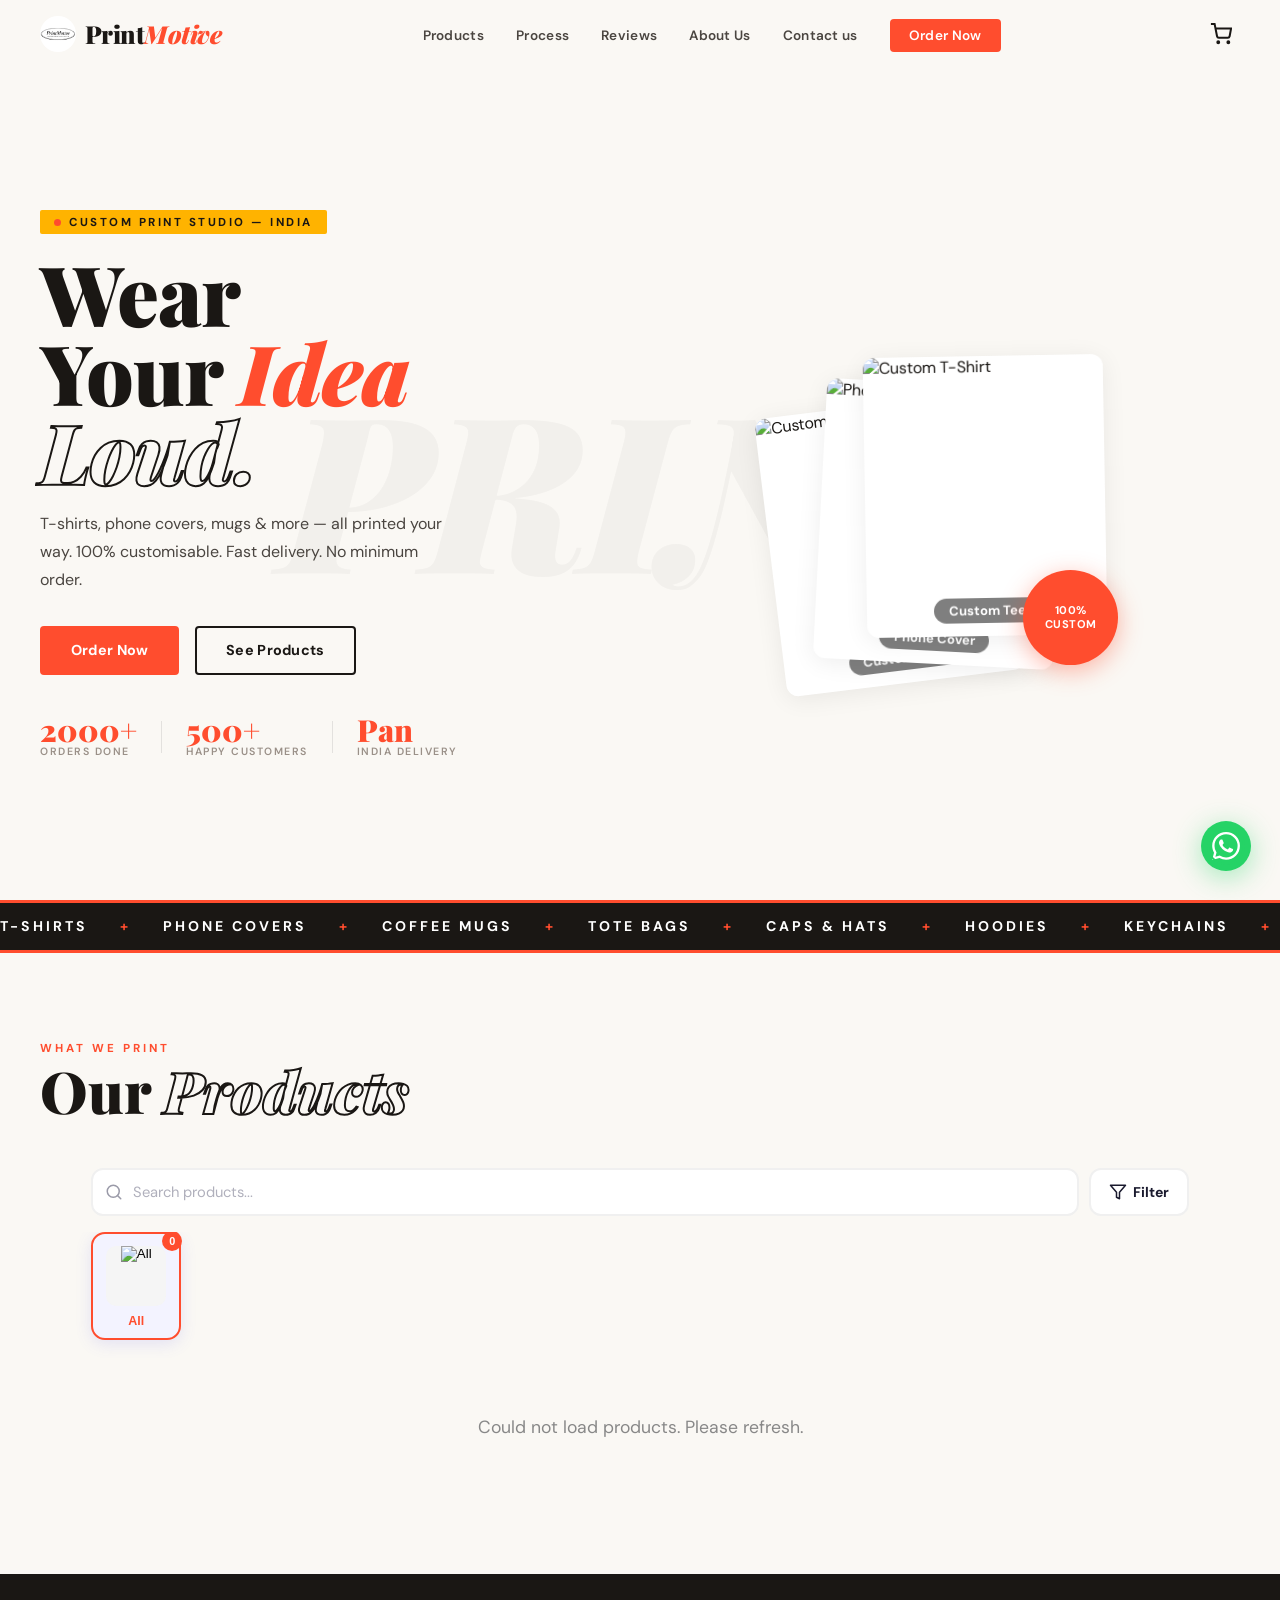
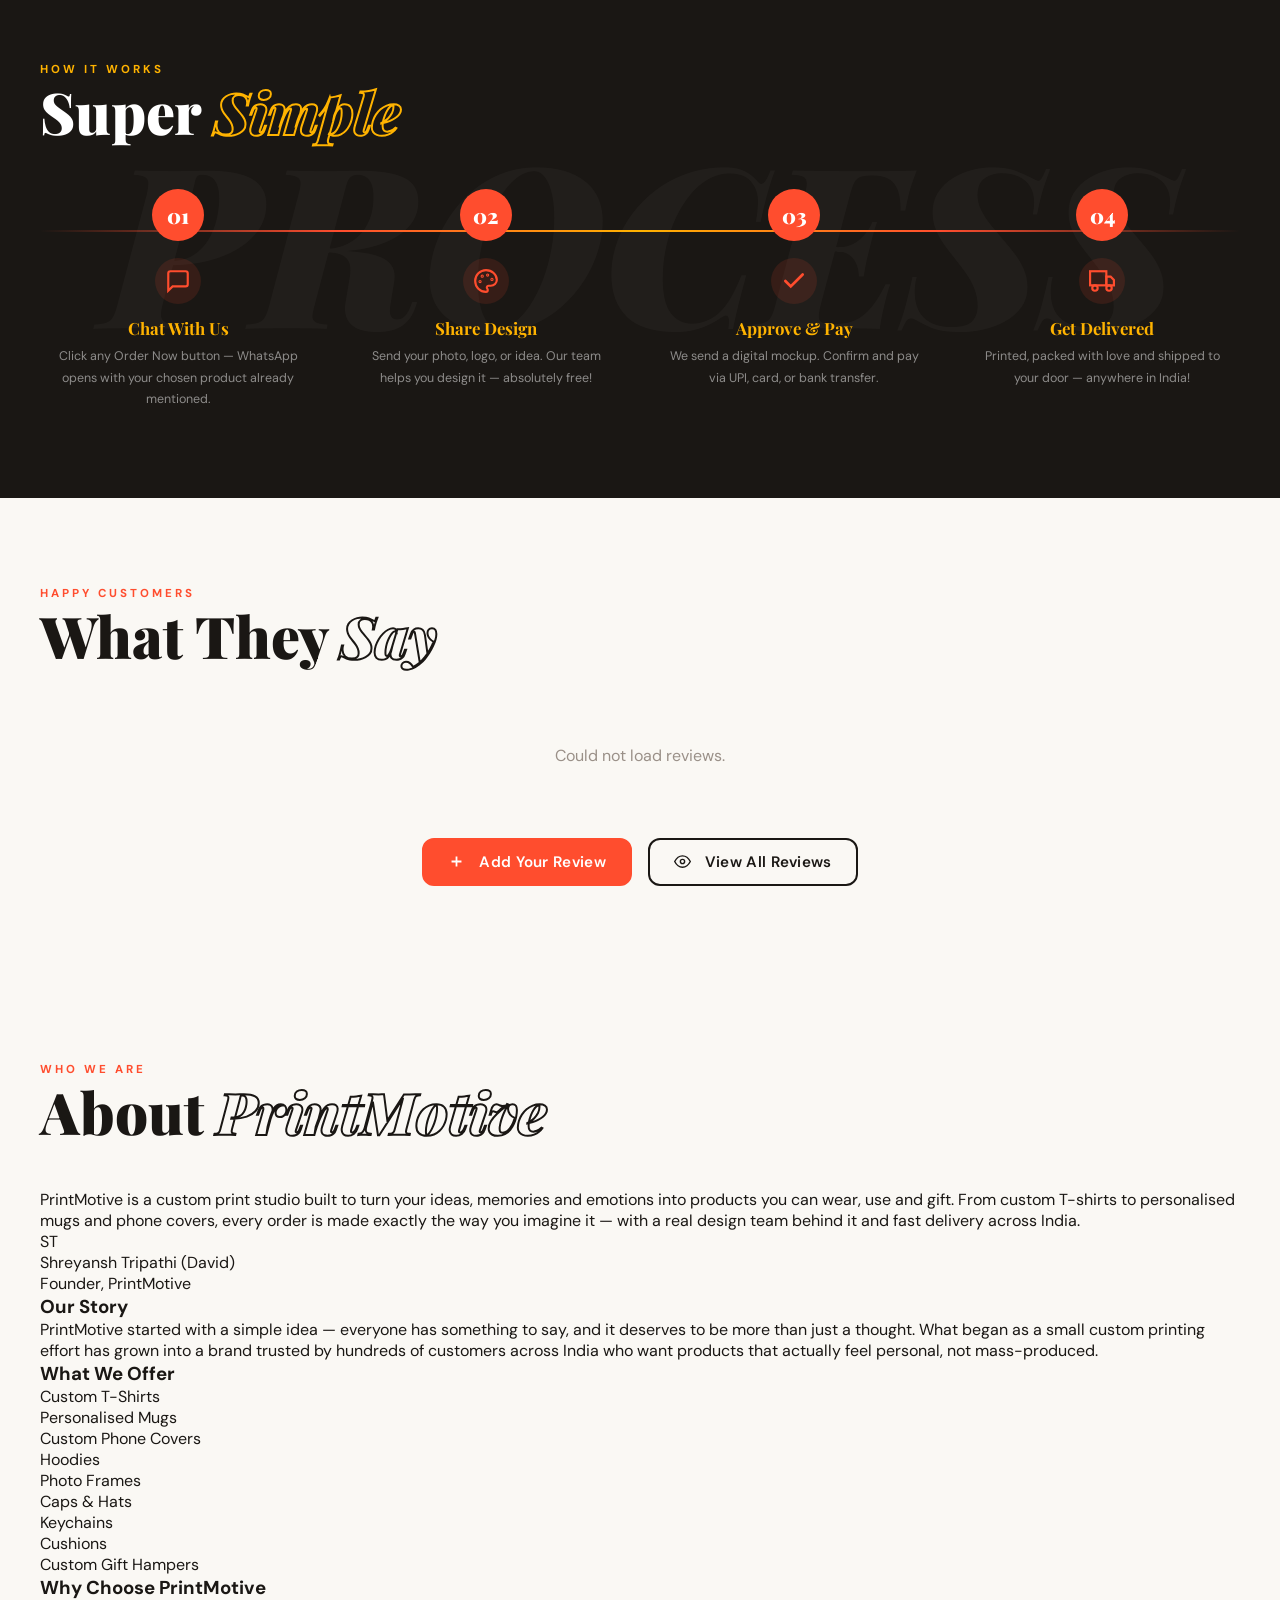
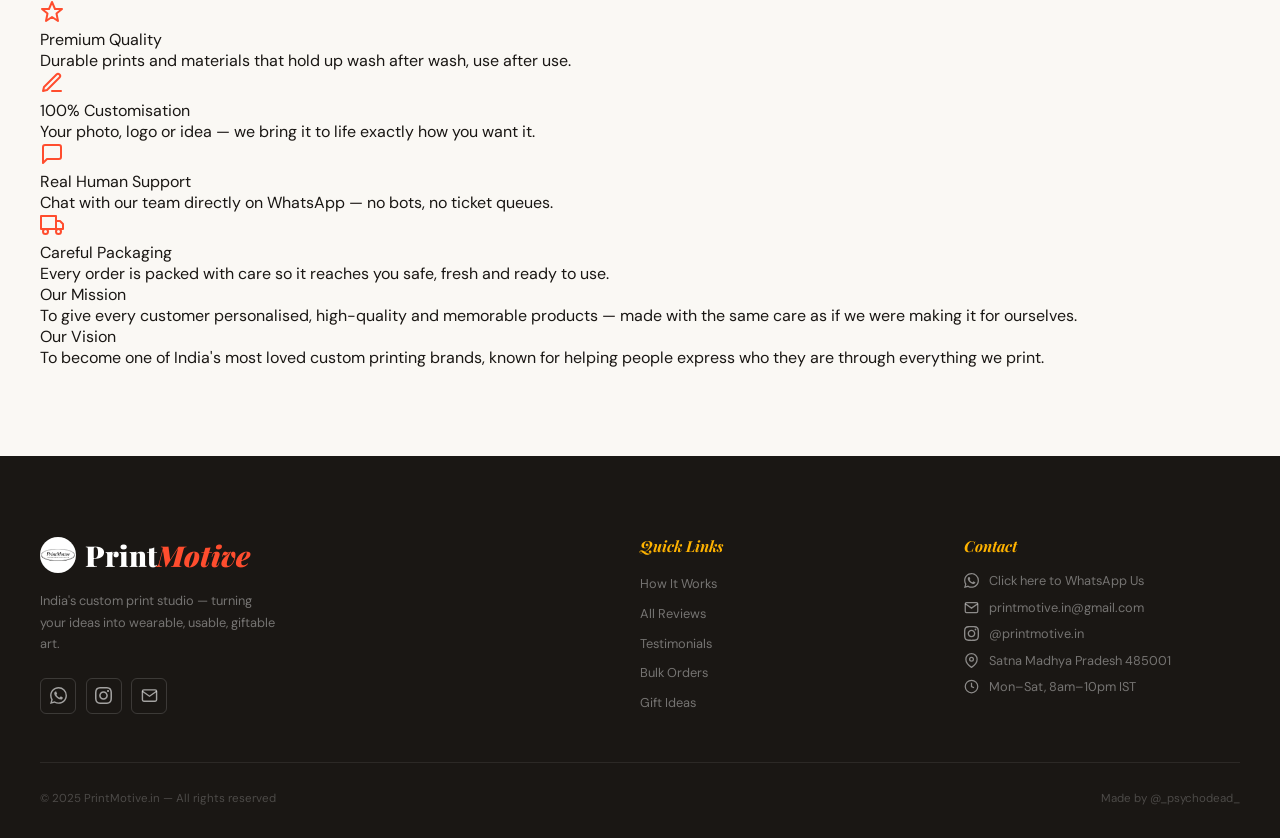
==== commit 8fdb42cf: "Update index.html Added about us section" ====
--- a/index.html
+++ b/index.html
@@ -62,6 +62,7 @@
       <li><a href="#products">Products</a></li>
       <li><a href="#how">Process</a></li>
       <li><a href="#testimonials">Reviews</a></li>
+      <li><a href="#about">About Us</a></li>
       <li><a href="#contacts">Contact us</a></li>
       <li><a href="#products" class="nav-cta">Order Now</a></li>
     </ul>
@@ -83,6 +84,7 @@
         <li><a href="#products" class="dl">Products</a></li>
         <li><a href="#how" class="dl">Process</a></li>
         <li><a href="#testimonials" class="dl">Reviews</a></li>
+        <li><a href="#about" class="dl">About Us</a></li>
         <li><a href="#contacts" class="dl">Contact us</a></li>
         <li><a href="#products" class="dl dl-cta">Order Now</a></li>
       </ul>
@@ -275,6 +277,93 @@
         <svg viewBox="0 0 24 24" fill="none" stroke="currentColor" stroke-width="2" width="17" height="17" style="margin-right:7px;vertical-align:middle"><path d="M1 12s4-8 11-8 11 8 11 8-4 8-11 8-11-8-11-8z"/><circle cx="12" cy="12" r="3"/></svg>
         View All Reviews
       </a>
+    </div>
+  </section>
+
+  <!-- ABOUT US -->
+  <section id="about">
+    <div class="sec-header fade-up">
+      <div>
+        <div class="sec-tag">Who We Are</div>
+        <h2 class="sec-title">About <span class="h-outline">PrintMotive</span></h2>
+      </div>
+    </div>
+
+    <!-- Intro -->
+    <p class="about-intro fade-up">
+      PrintMotive is a custom print studio built to turn your ideas, memories and emotions into products you can wear, use and gift. From custom T-shirts to personalised mugs and phone covers, every order is made exactly the way you imagine it &mdash; with a real design team behind it and fast delivery across India.
+    </p>
+
+    <!-- Founder -->
+    <div class="about-founder fade-up">
+      <div class="founder-avatar">ST</div>
+      <div class="founder-info">
+        <div class="founder-name">Shreyansh Tripathi <span class="founder-alias">(David)</span></div>
+        <div class="founder-role">Founder, PrintMotive</div>
+      </div>
+    </div>
+
+    <!-- Our Story -->
+    <div class="about-block fade-up">
+      <h3 class="about-block-title">Our Story</h3>
+      <p class="about-block-text">
+        PrintMotive started with a simple idea &mdash; everyone has something to say, and it deserves to be more than just a thought. What began as a small custom printing effort has grown into a brand trusted by hundreds of customers across India who want products that actually feel personal, not mass-produced.
+      </p>
+    </div>
+
+    <!-- What We Offer -->
+    <div class="about-block fade-up">
+      <h3 class="about-block-title">What We Offer</h3>
+      <div class="offer-grid">
+        <div class="offer-chip">Custom T-Shirts</div>
+        <div class="offer-chip">Personalised Mugs</div>
+        <div class="offer-chip">Custom Phone Covers</div>
+        <div class="offer-chip">Hoodies</div>
+        <div class="offer-chip">Photo Frames</div>
+        <div class="offer-chip">Caps &amp; Hats</div>
+        <div class="offer-chip">Keychains</div>
+        <div class="offer-chip">Cushions</div>
+        <div class="offer-chip">Custom Gift Hampers</div>
+      </div>
+    </div>
+
+    <!-- Why Choose Us -->
+    <div class="about-block fade-up">
+      <h3 class="about-block-title">Why Choose PrintMotive</h3>
+      <div class="why-grid">
+        <div class="why-card">
+          <div class="why-icon"><svg viewBox="0 0 24 24" fill="none" stroke="var(--accent)" stroke-width="2" width="24" height="24" stroke-linecap="round" stroke-linejoin="round"><path d="M12 2l3 7h7l-5.5 4.5L18 21l-6-4-6 4 1.5-7.5L2 9h7z"/></svg></div>
+          <div class="why-title">Premium Quality</div>
+          <div class="why-desc">Durable prints and materials that hold up wash after wash, use after use.</div>
+        </div>
+        <div class="why-card">
+          <div class="why-icon"><svg viewBox="0 0 24 24" fill="none" stroke="var(--accent)" stroke-width="2" width="24" height="24" stroke-linecap="round" stroke-linejoin="round"><path d="M12 20h9"/><path d="M16.5 3.5a2.12 2.12 0 013 3L7 19l-4 1 1-4z"/></svg></div>
+          <div class="why-title">100% Customisation</div>
+          <div class="why-desc">Your photo, logo or idea &mdash; we bring it to life exactly how you want it.</div>
+        </div>
+        <div class="why-card">
+          <div class="why-icon"><svg viewBox="0 0 24 24" fill="none" stroke="var(--accent)" stroke-width="2" width="24" height="24" stroke-linecap="round" stroke-linejoin="round"><path d="M21 15a2 2 0 0 1-2 2H7l-4 4V5a2 2 0 0 1 2-2h14a2 2 0 0 1 2 2z"/></svg></div>
+          <div class="why-title">Real Human Support</div>
+          <div class="why-desc">Chat with our team directly on WhatsApp &mdash; no bots, no ticket queues.</div>
+        </div>
+        <div class="why-card">
+          <div class="why-icon"><svg viewBox="0 0 24 24" fill="none" stroke="var(--accent)" stroke-width="2" width="24" height="24" stroke-linecap="round" stroke-linejoin="round"><rect x="1" y="3" width="15" height="13"/><polygon points="16 8 20 8 23 11 23 16 16 16 16 8"/><circle cx="5.5" cy="18.5" r="2.5"/><circle cx="18.5" cy="18.5" r="2.5"/></svg></div>
+          <div class="why-title">Careful Packaging</div>
+          <div class="why-desc">Every order is packed with care so it reaches you safe, fresh and ready to use.</div>
+        </div>
+      </div>
+    </div>
+
+    <!-- Mission & Vision -->
+    <div class="mv-grid fade-up">
+      <div class="mv-card">
+        <div class="mv-label">Our Mission</div>
+        <p class="mv-text">To give every customer personalised, high-quality and memorable products &mdash; made with the same care as if we were making it for ourselves.</p>
+      </div>
+      <div class="mv-card">
+        <div class="mv-label">Our Vision</div>
+        <p class="mv-text">To become one of India's most loved custom printing brands, known for helping people express who they are through everything we print.</p>
+      </div>
     </div>
   </section>
 
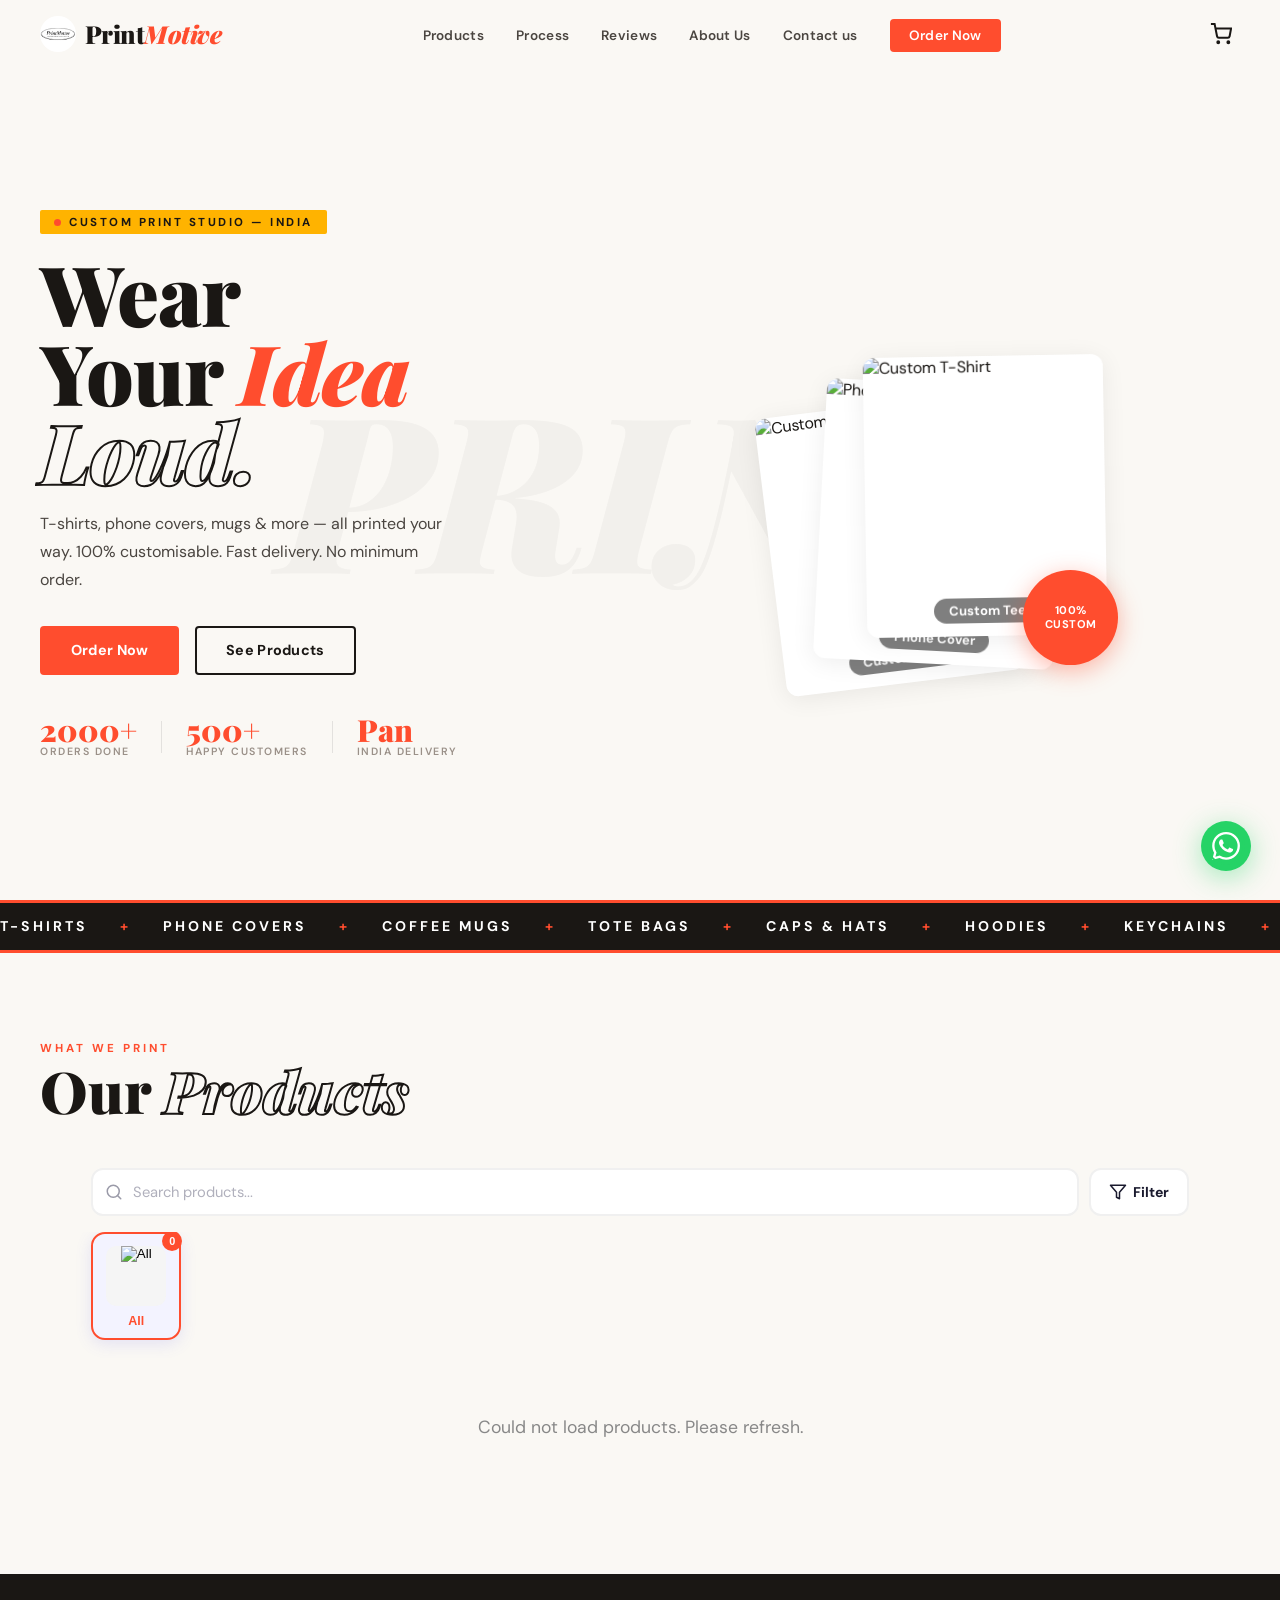
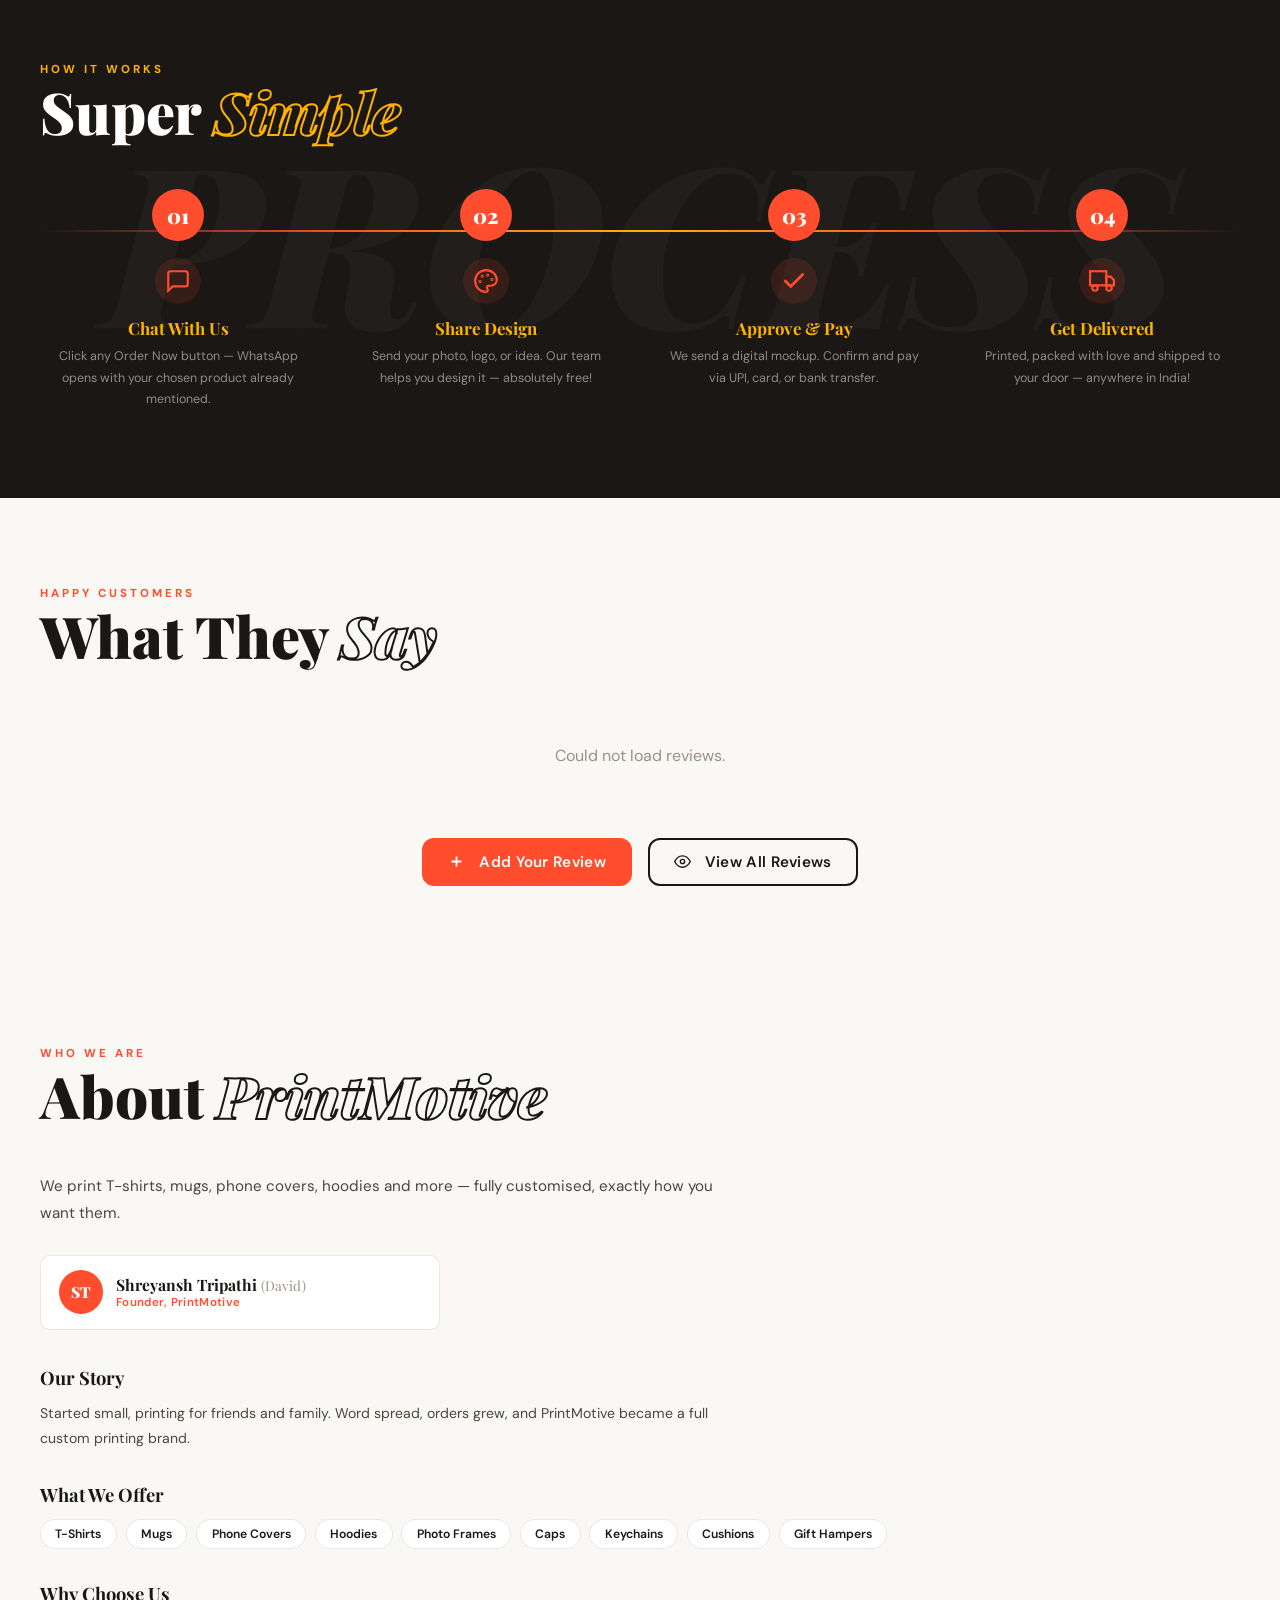
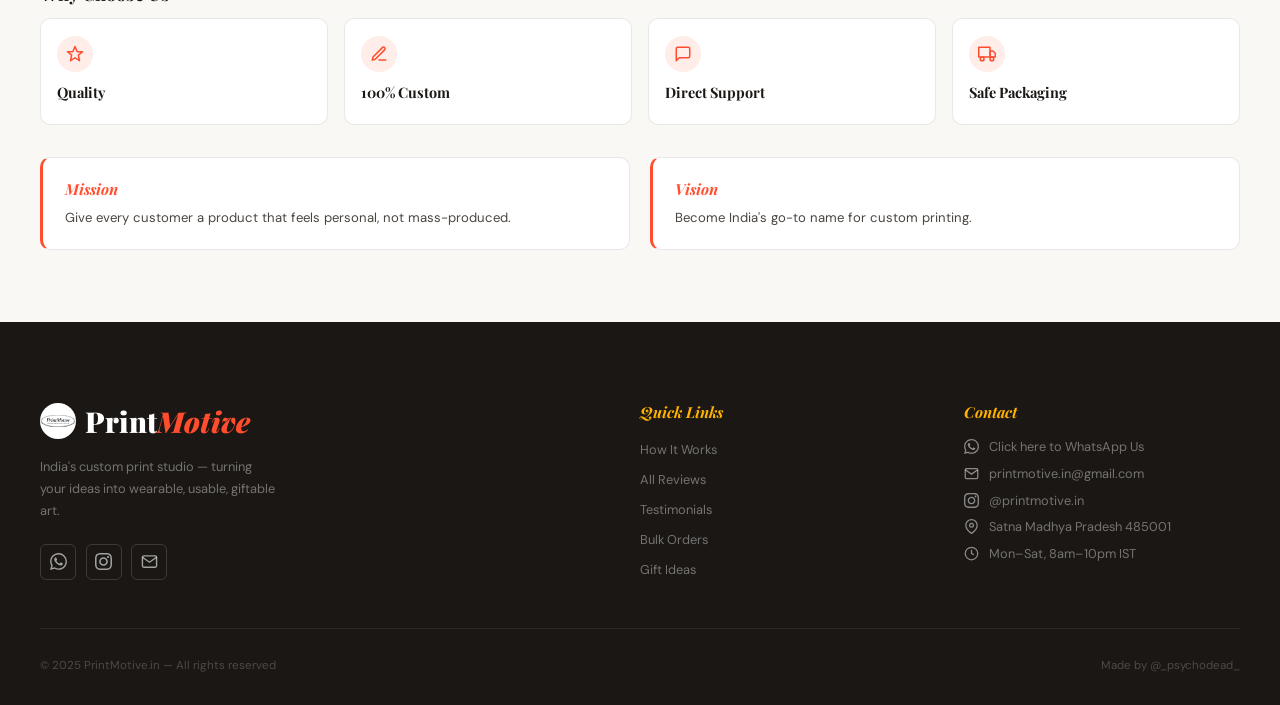
==== commit 1e2343bb: "Update index.html" ====
--- a/index.html
+++ b/index.html
@@ -291,7 +291,7 @@
 
     <!-- Intro -->
     <p class="about-intro fade-up">
-      PrintMotive is a custom print studio built to turn your ideas, memories and emotions into products you can wear, use and gift. From custom T-shirts to personalised mugs and phone covers, every order is made exactly the way you imagine it &mdash; with a real design team behind it and fast delivery across India.
+      We print T-shirts, mugs, phone covers, hoodies and more &mdash; fully customised, exactly how you want them.
     </p>
 
     <!-- Founder -->
@@ -307,7 +307,7 @@
     <div class="about-block fade-up">
       <h3 class="about-block-title">Our Story</h3>
       <p class="about-block-text">
-        PrintMotive started with a simple idea &mdash; everyone has something to say, and it deserves to be more than just a thought. What began as a small custom printing effort has grown into a brand trusted by hundreds of customers across India who want products that actually feel personal, not mass-produced.
+        Started small, printing for friends and family. Word spread, orders grew, and PrintMotive became a full custom printing brand.
       </p>
     </div>
 
@@ -315,41 +315,37 @@
     <div class="about-block fade-up">
       <h3 class="about-block-title">What We Offer</h3>
       <div class="offer-grid">
-        <div class="offer-chip">Custom T-Shirts</div>
-        <div class="offer-chip">Personalised Mugs</div>
-        <div class="offer-chip">Custom Phone Covers</div>
+        <div class="offer-chip">T-Shirts</div>
+        <div class="offer-chip">Mugs</div>
+        <div class="offer-chip">Phone Covers</div>
         <div class="offer-chip">Hoodies</div>
         <div class="offer-chip">Photo Frames</div>
-        <div class="offer-chip">Caps &amp; Hats</div>
+        <div class="offer-chip">Caps</div>
         <div class="offer-chip">Keychains</div>
         <div class="offer-chip">Cushions</div>
-        <div class="offer-chip">Custom Gift Hampers</div>
+        <div class="offer-chip">Gift Hampers</div>
       </div>
     </div>
 
     <!-- Why Choose Us -->
     <div class="about-block fade-up">
-      <h3 class="about-block-title">Why Choose PrintMotive</h3>
+      <h3 class="about-block-title">Why Choose Us</h3>
       <div class="why-grid">
         <div class="why-card">
           <div class="why-icon"><svg viewBox="0 0 24 24" fill="none" stroke="var(--accent)" stroke-width="2" width="24" height="24" stroke-linecap="round" stroke-linejoin="round"><path d="M12 2l3 7h7l-5.5 4.5L18 21l-6-4-6 4 1.5-7.5L2 9h7z"/></svg></div>
-          <div class="why-title">Premium Quality</div>
-          <div class="why-desc">Durable prints and materials that hold up wash after wash, use after use.</div>
+          <div class="why-title">Quality</div>
         </div>
         <div class="why-card">
           <div class="why-icon"><svg viewBox="0 0 24 24" fill="none" stroke="var(--accent)" stroke-width="2" width="24" height="24" stroke-linecap="round" stroke-linejoin="round"><path d="M12 20h9"/><path d="M16.5 3.5a2.12 2.12 0 013 3L7 19l-4 1 1-4z"/></svg></div>
-          <div class="why-title">100% Customisation</div>
-          <div class="why-desc">Your photo, logo or idea &mdash; we bring it to life exactly how you want it.</div>
+          <div class="why-title">100% Custom</div>
         </div>
         <div class="why-card">
           <div class="why-icon"><svg viewBox="0 0 24 24" fill="none" stroke="var(--accent)" stroke-width="2" width="24" height="24" stroke-linecap="round" stroke-linejoin="round"><path d="M21 15a2 2 0 0 1-2 2H7l-4 4V5a2 2 0 0 1 2-2h14a2 2 0 0 1 2 2z"/></svg></div>
-          <div class="why-title">Real Human Support</div>
-          <div class="why-desc">Chat with our team directly on WhatsApp &mdash; no bots, no ticket queues.</div>
+          <div class="why-title">Direct Support</div>
         </div>
         <div class="why-card">
           <div class="why-icon"><svg viewBox="0 0 24 24" fill="none" stroke="var(--accent)" stroke-width="2" width="24" height="24" stroke-linecap="round" stroke-linejoin="round"><rect x="1" y="3" width="15" height="13"/><polygon points="16 8 20 8 23 11 23 16 16 16 16 8"/><circle cx="5.5" cy="18.5" r="2.5"/><circle cx="18.5" cy="18.5" r="2.5"/></svg></div>
-          <div class="why-title">Careful Packaging</div>
-          <div class="why-desc">Every order is packed with care so it reaches you safe, fresh and ready to use.</div>
+          <div class="why-title">Safe Packaging</div>
         </div>
       </div>
     </div>
@@ -357,12 +353,12 @@
     <!-- Mission & Vision -->
     <div class="mv-grid fade-up">
       <div class="mv-card">
-        <div class="mv-label">Our Mission</div>
-        <p class="mv-text">To give every customer personalised, high-quality and memorable products &mdash; made with the same care as if we were making it for ourselves.</p>
+        <div class="mv-label">Mission</div>
+        <p class="mv-text">Give every customer a product that feels personal, not mass-produced.</p>
       </div>
       <div class="mv-card">
-        <div class="mv-label">Our Vision</div>
-        <p class="mv-text">To become one of India's most loved custom printing brands, known for helping people express who they are through everything we print.</p>
+        <div class="mv-label">Vision</div>
+        <p class="mv-text">Become India's go-to name for custom printing.</p>
       </div>
     </div>
   </section>
--- a/style.css
+++ b/style.css
@@ -525,6 +525,96 @@
 }
 .step-desc { font-size: 0.78rem; color: rgba(255,255,255,0.5); line-height: 1.7; }
 
+
+/* ============================================================
+   ABOUT US
+   ============================================================ */
+#about { background: var(--bg); padding-top: 4.5rem; padding-bottom: 4.5rem; }
+
+.about-intro {
+  max-width: 700px;
+  font-size: 0.95rem; line-height: 1.75; color: var(--ink2);
+  margin-bottom: 1.8rem;
+}
+
+.about-founder {
+  display: flex; align-items: center; gap: 0.85rem;
+  margin-bottom: 2.2rem; padding: 0.9rem 1.1rem;
+  background: var(--bg2); border: 1.5px solid var(--border); border-radius: 10px;
+  max-width: 400px;
+}
+.founder-avatar {
+  width: 44px; height: 44px; flex-shrink: 0; border-radius: 50%;
+  background: var(--accent); color: #fff;
+  display: flex; align-items: center; justify-content: center;
+  font-family: 'Playfair Display', serif; font-weight: 900; font-size: 0.95rem;
+}
+.founder-name {
+  font-family: 'Playfair Display', serif; font-weight: 700;
+  font-size: 0.98rem; color: var(--ink);
+}
+.founder-alias { color: var(--muted); font-weight: 400; font-size: 0.85rem; }
+.founder-role { font-size: 0.72rem; color: var(--accent); font-weight: 600; letter-spacing: 0.3px; }
+
+.about-block { margin-bottom: 2rem; }
+.about-block-title {
+  font-family: 'Playfair Display', serif;
+  font-size: 1.15rem; font-weight: 700; color: var(--ink);
+  margin-bottom: 0.7rem;
+}
+.about-block-text {
+  max-width: 700px; font-size: 0.88rem; line-height: 1.75; color: var(--ink2);
+}
+
+.offer-grid { display: flex; flex-wrap: wrap; gap: 0.55rem; }
+.offer-chip {
+  background: var(--bg2); border: 1.5px solid var(--border);
+  padding: 0.4rem 0.9rem; border-radius: 30px;
+  font-size: 0.76rem; font-weight: 600; color: var(--ink);
+}
+
+.why-grid {
+  display: grid; grid-template-columns: repeat(4,1fr); gap: 1rem;
+}
+.why-card {
+  background: var(--bg2); border: 1.5px solid var(--border); border-radius: 10px;
+  padding: 1.1rem 1rem;
+  transition: transform 0.3s, box-shadow 0.3s;
+}
+.why-card:hover { transform: translateY(-4px); box-shadow: var(--shadow); }
+.why-icon {
+  width: 36px; height: 36px; border-radius: 50%;
+  background: rgba(255,77,46,0.1);
+  display: flex; align-items: center; justify-content: center;
+  margin-bottom: 0.6rem;
+}
+.why-icon svg { width: 18px; height: 18px; }
+.why-title {
+  font-family: 'Playfair Display', serif; font-weight: 700;
+  font-size: 0.9rem; color: var(--ink); margin-bottom: 0.3rem;
+}
+.why-desc { font-size: 0.74rem; line-height: 1.55; color: var(--muted); }
+
+.mv-grid { display: grid; grid-template-columns: 1fr 1fr; gap: 1.2rem; }
+.mv-card {
+  background: var(--bg2); border: 1.5px solid var(--border);
+  border-left: 3px solid var(--accent);
+  border-radius: 10px; padding: 1.3rem 1.4rem;
+}
+.mv-label {
+  font-family: 'Playfair Display', serif; font-weight: 700; font-style: italic;
+  font-size: 0.95rem; color: var(--accent); margin-bottom: 0.5rem;
+}
+.mv-text { font-size: 0.82rem; line-height: 1.65; color: var(--ink2); }
+
+@media (max-width: 900px) {
+  .why-grid { grid-template-columns: 1fr 1fr; }
+  .mv-grid { grid-template-columns: 1fr; }
+}
+@media (max-width: 560px) {
+  .why-grid { grid-template-columns: 1fr; }
+  .about-founder { flex-direction: column; text-align: center; }
+}
 
 /* ============================================================
    TESTIMONIALS
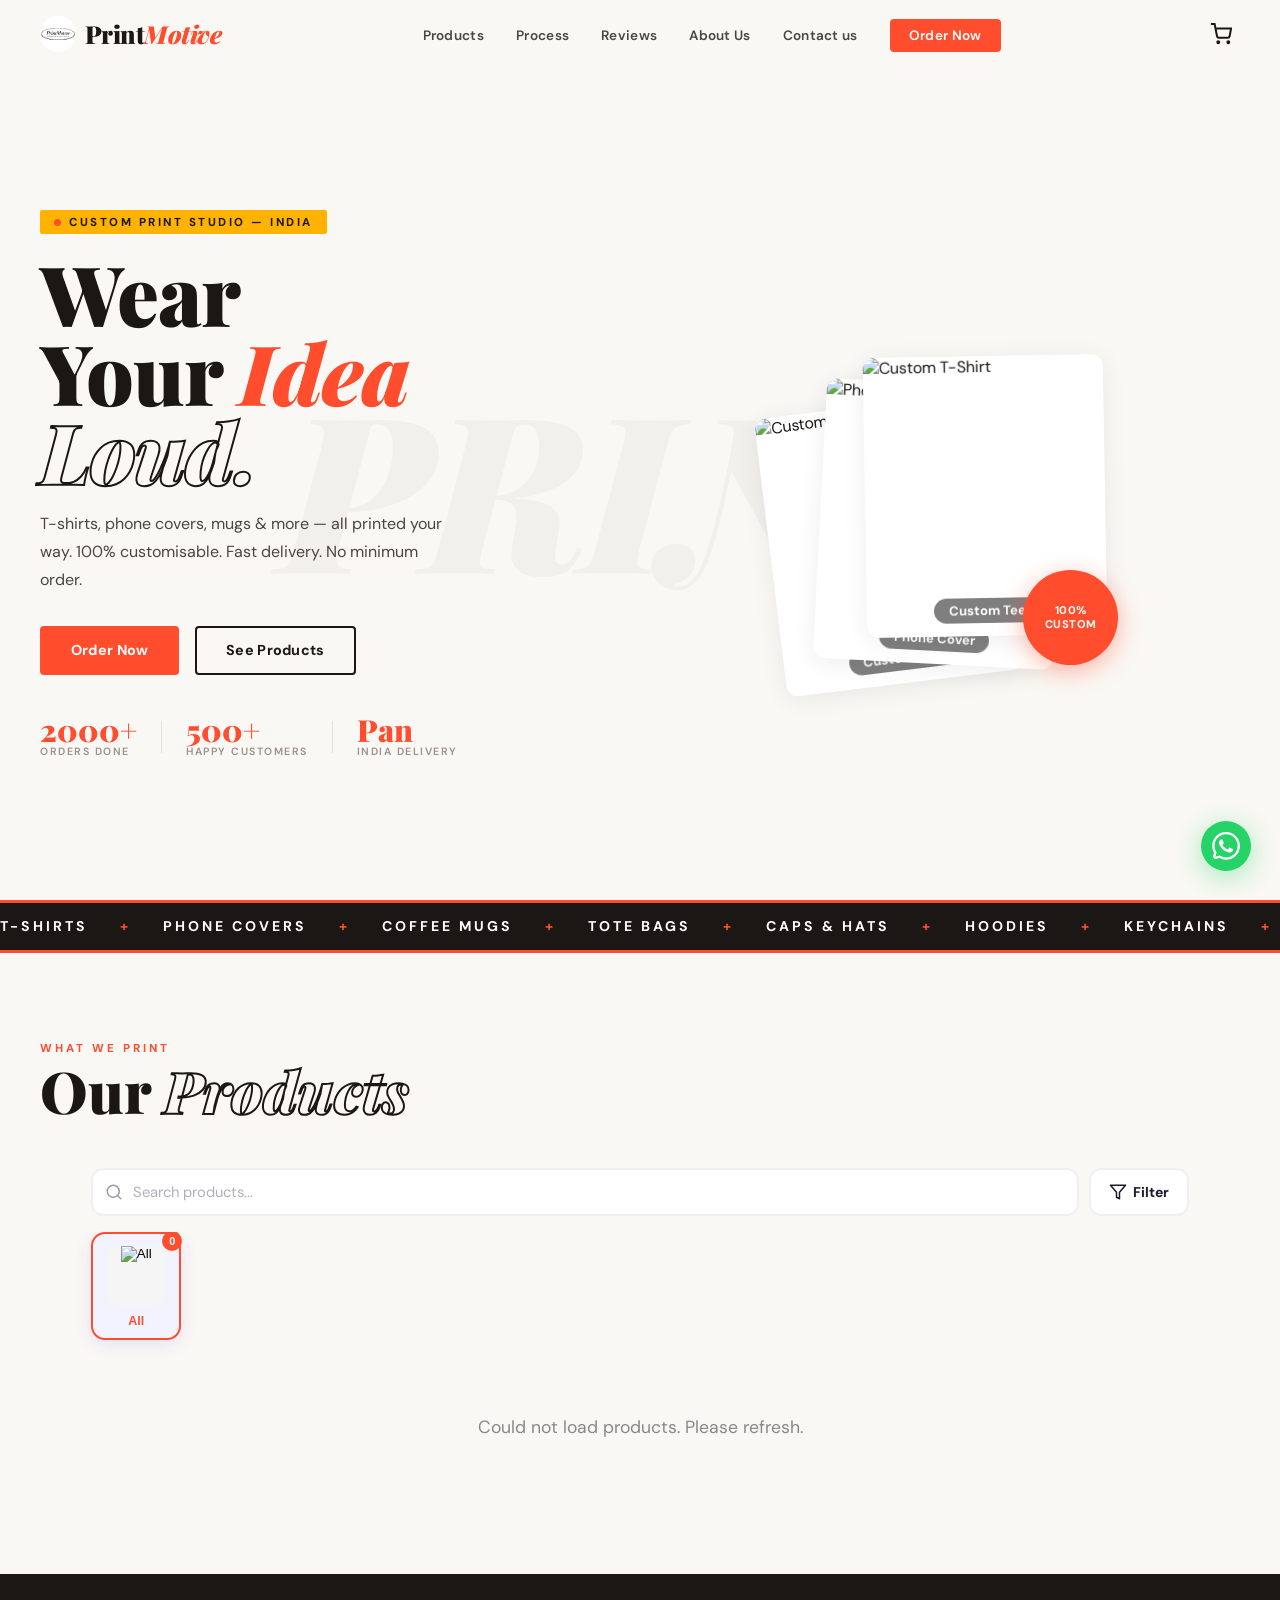
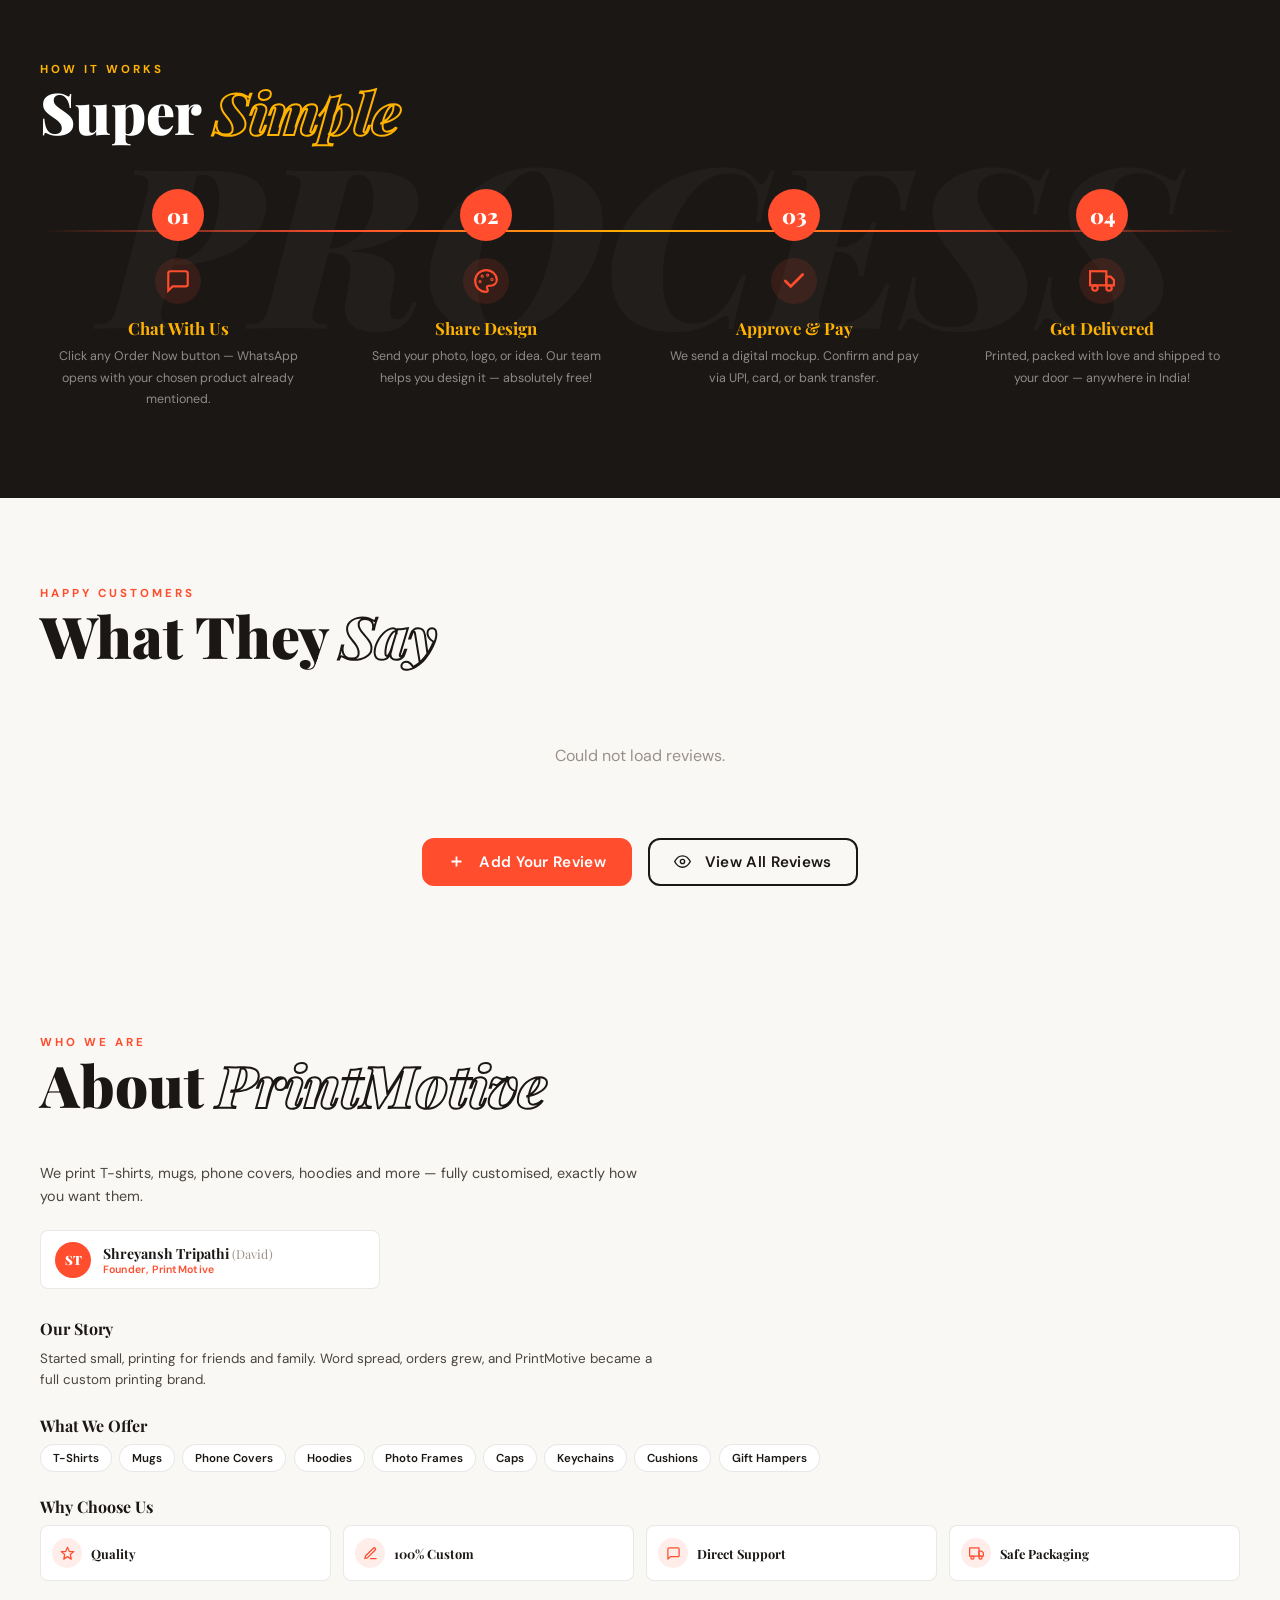
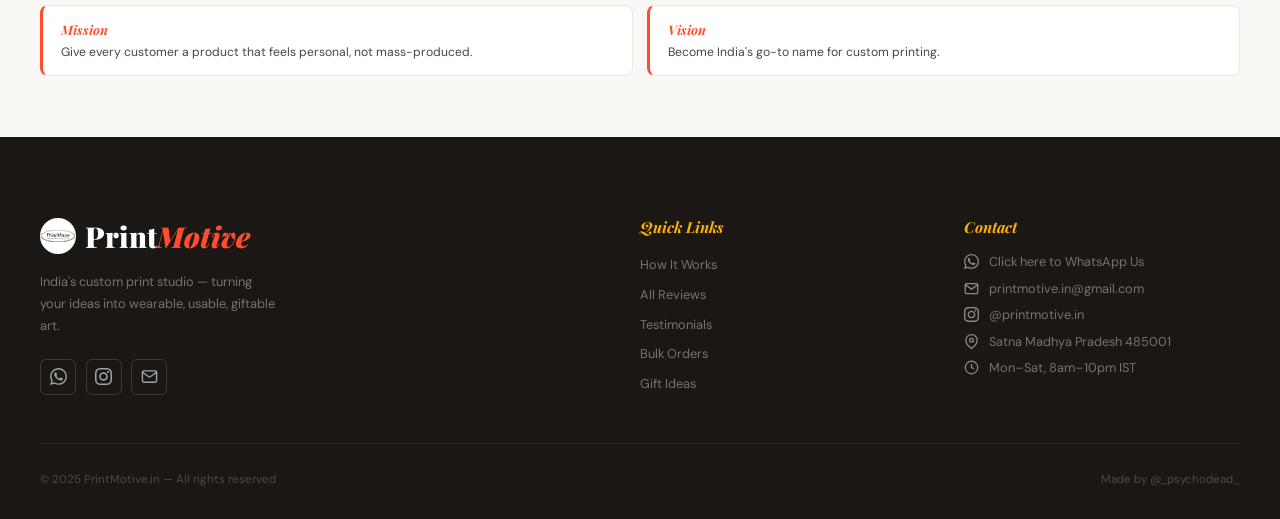
==== commit f3220d04: "Update index.html" ====
--- a/index.html
+++ b/index.html
@@ -132,6 +132,16 @@
     </div>
   </section>
 
+  <!-- OFFER BANNER SLIDER — hidden entirely by JS when no banners exist -->
+  <section id="offerBanner" class="offer-banner-section" style="display:none;">
+    <div class="offer-banner-slider" id="offerBannerSlider">
+      <div class="offer-banner-track" id="offerBannerTrack"></div>
+      <button class="offer-banner-nav offer-banner-prev" type="button" onclick="changeOfferBanner(-1)" aria-label="Previous offer">&#10094;</button>
+      <button class="offer-banner-nav offer-banner-next" type="button" onclick="changeOfferBanner(1)" aria-label="Next offer">&#10095;</button>
+      <div class="offer-banner-dots" id="offerBannerDots"></div>
+    </div>
+  </section>
+
   <!-- MARQUEE -->
   <div class="marquee-wrap">
     <div class="marquee-track" id="marquee">
--- a/style.css
+++ b/style.css
@@ -529,83 +529,82 @@
 /* ============================================================
    ABOUT US
    ============================================================ */
-#about { background: var(--bg); padding-top: 4.5rem; padding-bottom: 4.5rem; }
+#about { background: var(--bg); padding-top: 3.8rem; padding-bottom: 3.8rem; }
 
 .about-intro {
-  max-width: 700px;
-  font-size: 0.95rem; line-height: 1.75; color: var(--ink2);
-  margin-bottom: 1.8rem;
+  max-width: 620px;
+  font-size: 0.9rem; line-height: 1.6; color: var(--ink2);
+  margin-bottom: 1.4rem;
 }
 
 .about-founder {
-  display: flex; align-items: center; gap: 0.85rem;
-  margin-bottom: 2.2rem; padding: 0.9rem 1.1rem;
-  background: var(--bg2); border: 1.5px solid var(--border); border-radius: 10px;
-  max-width: 400px;
+  display: flex; align-items: center; gap: 0.7rem;
+  margin-bottom: 1.8rem; padding: 0.65rem 0.9rem;
+  background: var(--bg2); border: 1.5px solid var(--border); border-radius: 8px;
+  max-width: 340px;
 }
 .founder-avatar {
-  width: 44px; height: 44px; flex-shrink: 0; border-radius: 50%;
+  width: 36px; height: 36px; flex-shrink: 0; border-radius: 50%;
   background: var(--accent); color: #fff;
   display: flex; align-items: center; justify-content: center;
-  font-family: 'Playfair Display', serif; font-weight: 900; font-size: 0.95rem;
+  font-family: 'Playfair Display', serif; font-weight: 900; font-size: 0.8rem;
 }
 .founder-name {
   font-family: 'Playfair Display', serif; font-weight: 700;
-  font-size: 0.98rem; color: var(--ink);
-}
-.founder-alias { color: var(--muted); font-weight: 400; font-size: 0.85rem; }
-.founder-role { font-size: 0.72rem; color: var(--accent); font-weight: 600; letter-spacing: 0.3px; }
-
-.about-block { margin-bottom: 2rem; }
+  font-size: 0.88rem; color: var(--ink);
+}
+.founder-alias { color: var(--muted); font-weight: 400; font-size: 0.78rem; }
+.founder-role { font-size: 0.66rem; color: var(--accent); font-weight: 600; letter-spacing: 0.3px; }
+
+.about-block { margin-bottom: 1.5rem; }
 .about-block-title {
   font-family: 'Playfair Display', serif;
-  font-size: 1.15rem; font-weight: 700; color: var(--ink);
-  margin-bottom: 0.7rem;
+  font-size: 1rem; font-weight: 700; color: var(--ink);
+  margin-bottom: 0.55rem;
 }
 .about-block-text {
-  max-width: 700px; font-size: 0.88rem; line-height: 1.75; color: var(--ink2);
-}
-
-.offer-grid { display: flex; flex-wrap: wrap; gap: 0.55rem; }
+  max-width: 620px; font-size: 0.84rem; line-height: 1.6; color: var(--ink2);
+}
+
+.offer-grid { display: flex; flex-wrap: wrap; gap: 0.45rem; }
 .offer-chip {
   background: var(--bg2); border: 1.5px solid var(--border);
-  padding: 0.4rem 0.9rem; border-radius: 30px;
-  font-size: 0.76rem; font-weight: 600; color: var(--ink);
+  padding: 0.32rem 0.75rem; border-radius: 30px;
+  font-size: 0.72rem; font-weight: 600; color: var(--ink);
 }
 
 .why-grid {
-  display: grid; grid-template-columns: repeat(4,1fr); gap: 1rem;
+  display: grid; grid-template-columns: repeat(4,1fr); gap: 0.75rem;
 }
 .why-card {
-  background: var(--bg2); border: 1.5px solid var(--border); border-radius: 10px;
-  padding: 1.1rem 1rem;
+  background: var(--bg2); border: 1.5px solid var(--border); border-radius: 8px;
+  padding: 0.75rem 0.7rem;
+  display: flex; align-items: center; gap: 0.55rem;
   transition: transform 0.3s, box-shadow 0.3s;
 }
-.why-card:hover { transform: translateY(-4px); box-shadow: var(--shadow); }
+.why-card:hover { transform: translateY(-3px); box-shadow: var(--shadow); }
 .why-icon {
-  width: 36px; height: 36px; border-radius: 50%;
+  width: 30px; height: 30px; flex-shrink: 0; border-radius: 50%;
   background: rgba(255,77,46,0.1);
   display: flex; align-items: center; justify-content: center;
-  margin-bottom: 0.6rem;
-}
-.why-icon svg { width: 18px; height: 18px; }
+}
+.why-icon svg { width: 15px; height: 15px; }
 .why-title {
   font-family: 'Playfair Display', serif; font-weight: 700;
-  font-size: 0.9rem; color: var(--ink); margin-bottom: 0.3rem;
-}
-.why-desc { font-size: 0.74rem; line-height: 1.55; color: var(--muted); }
-
-.mv-grid { display: grid; grid-template-columns: 1fr 1fr; gap: 1.2rem; }
+  font-size: 0.8rem; color: var(--ink);
+}
+
+.mv-grid { display: grid; grid-template-columns: 1fr 1fr; gap: 0.9rem; }
 .mv-card {
   background: var(--bg2); border: 1.5px solid var(--border);
   border-left: 3px solid var(--accent);
-  border-radius: 10px; padding: 1.3rem 1.4rem;
+  border-radius: 8px; padding: 0.9rem 1.1rem;
 }
 .mv-label {
   font-family: 'Playfair Display', serif; font-weight: 700; font-style: italic;
-  font-size: 0.95rem; color: var(--accent); margin-bottom: 0.5rem;
-}
-.mv-text { font-size: 0.82rem; line-height: 1.65; color: var(--ink2); }
+  font-size: 0.82rem; color: var(--accent); margin-bottom: 0.3rem;
+}
+.mv-text { font-size: 0.76rem; line-height: 1.5; color: var(--ink2); }
 
 @media (max-width: 900px) {
   .why-grid { grid-template-columns: 1fr 1fr; }
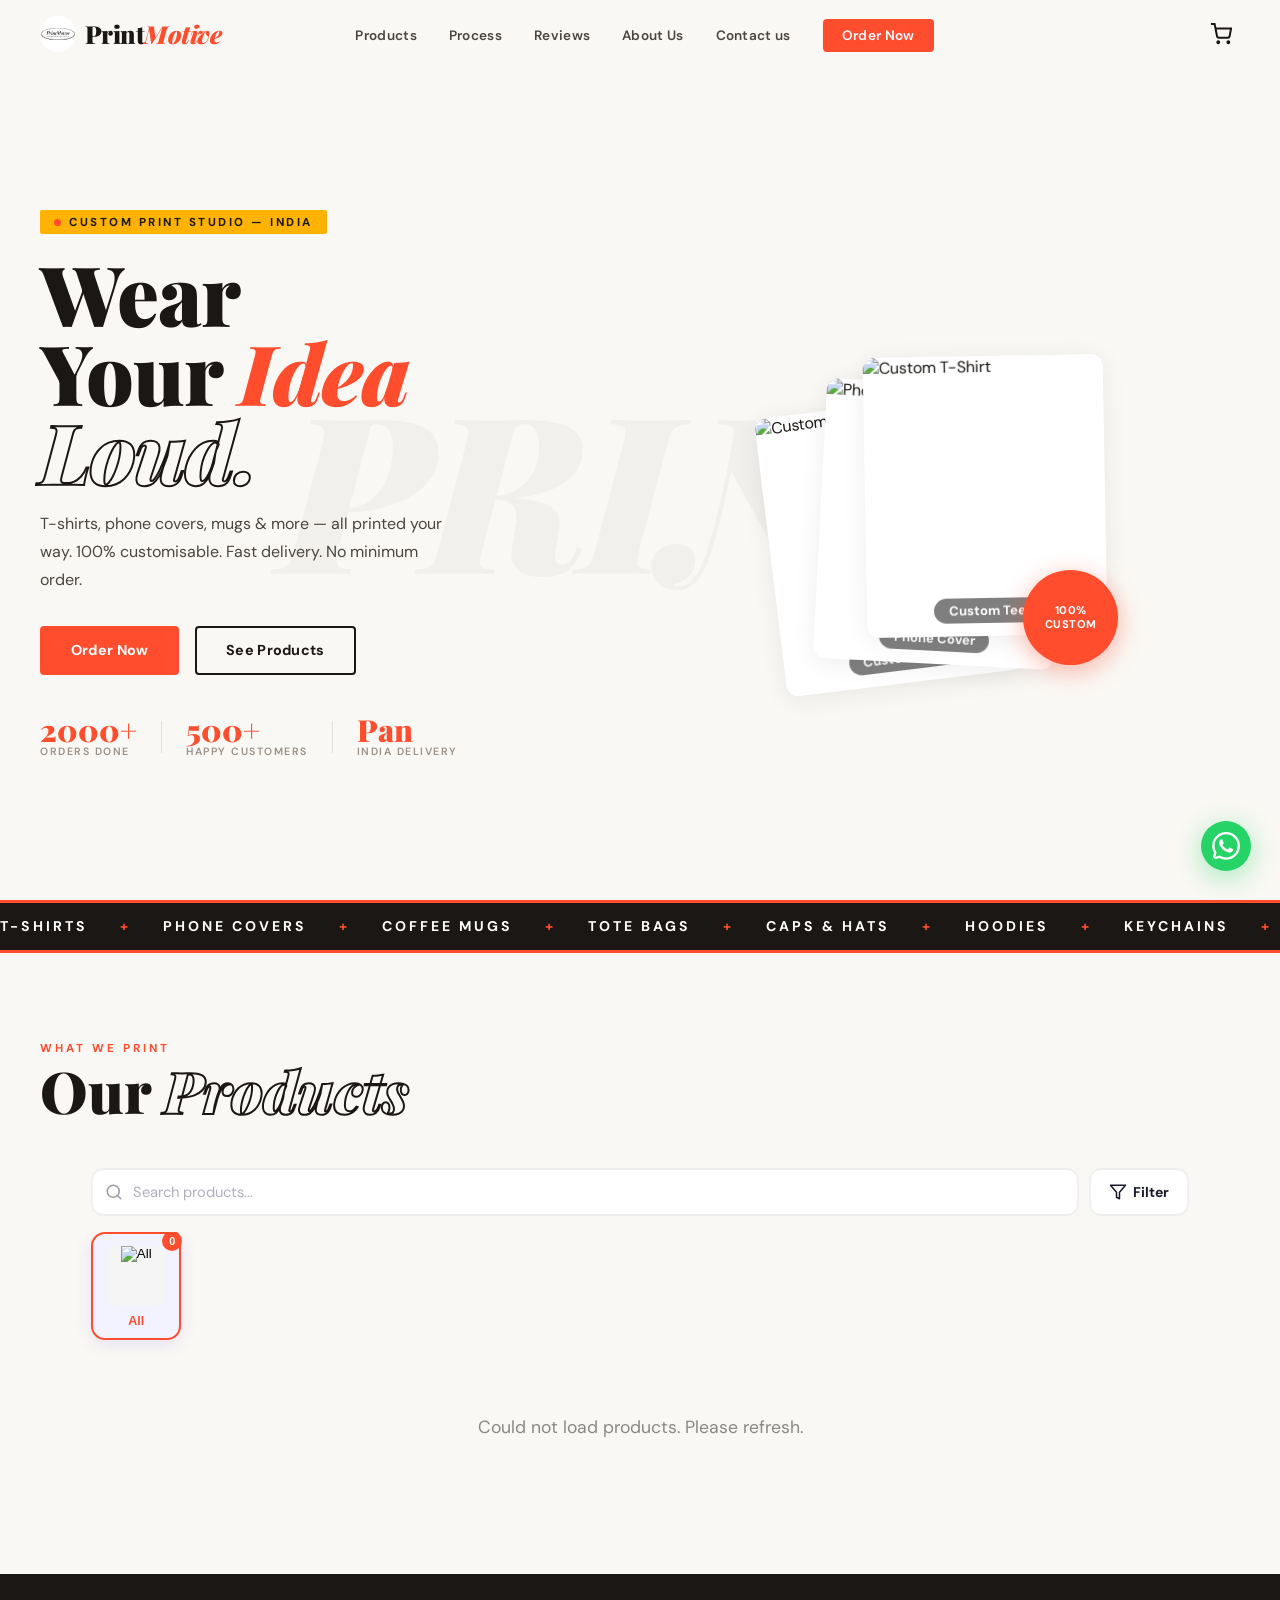
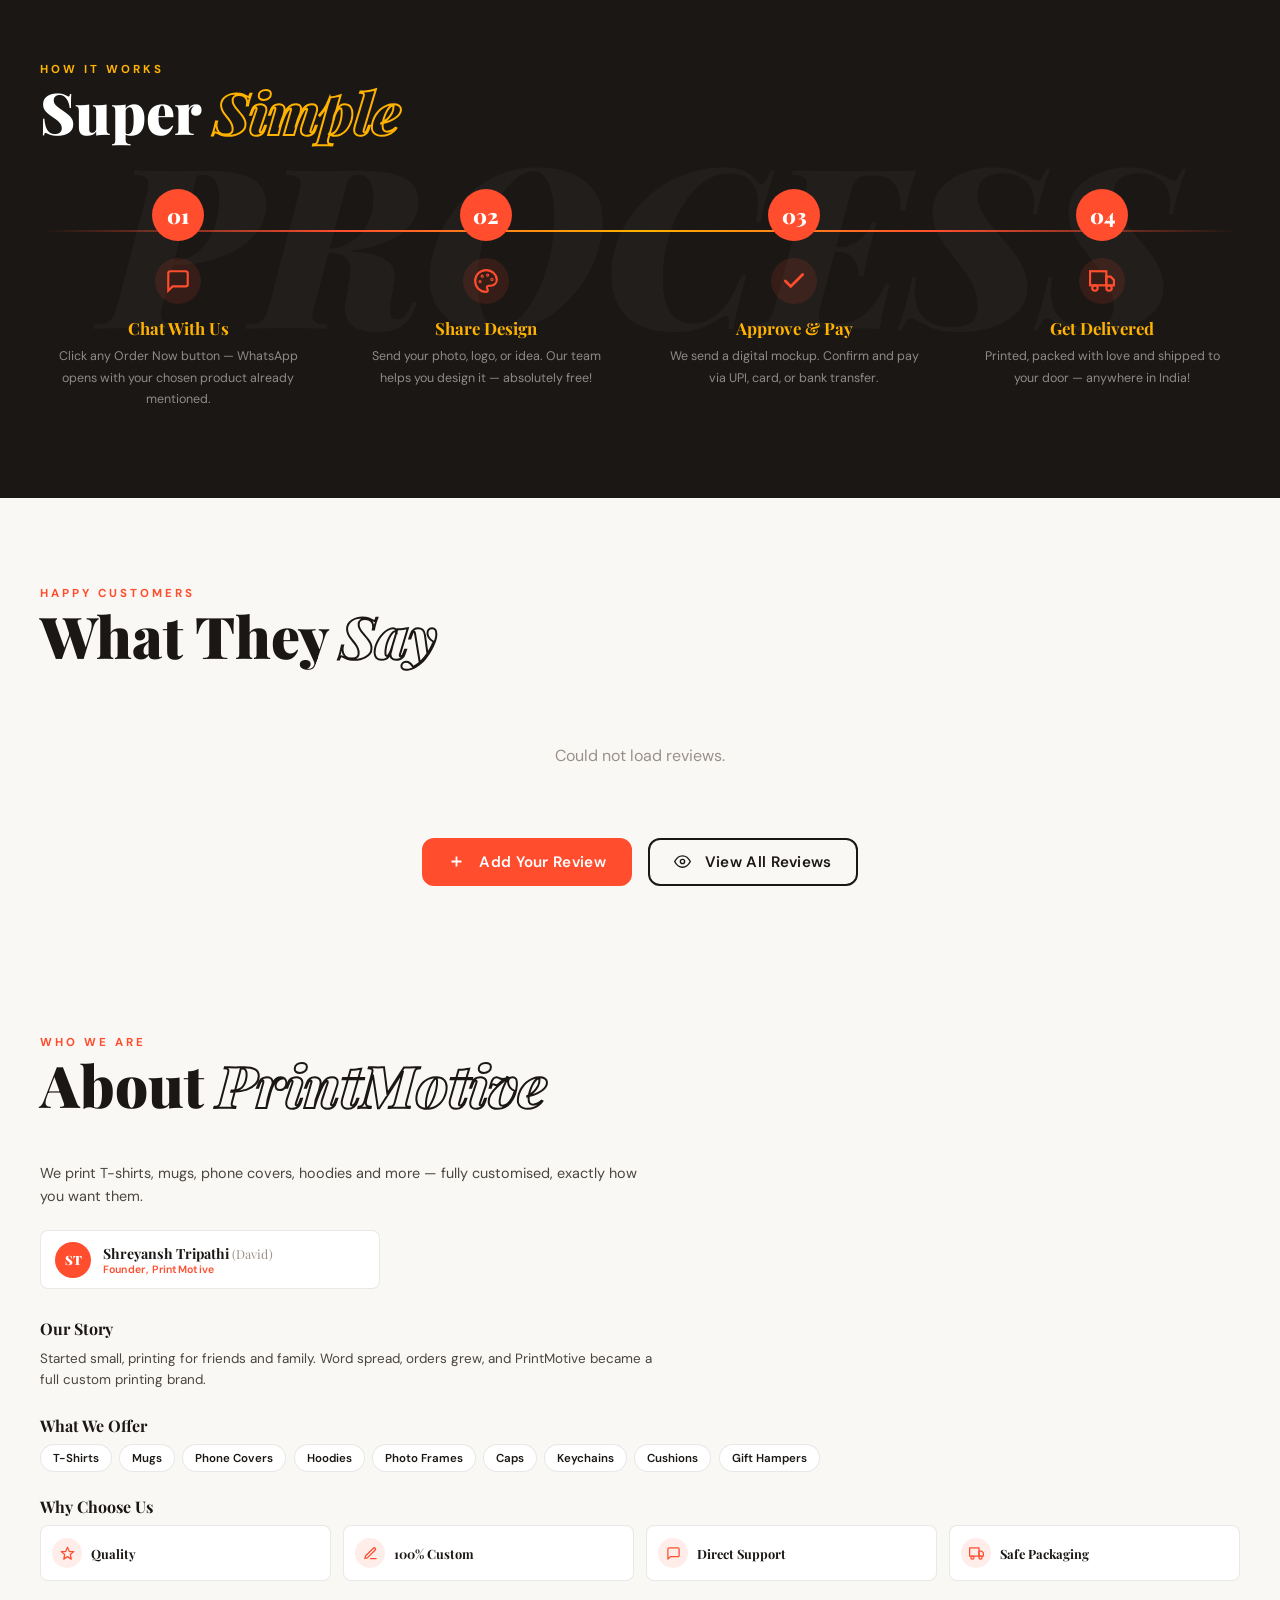
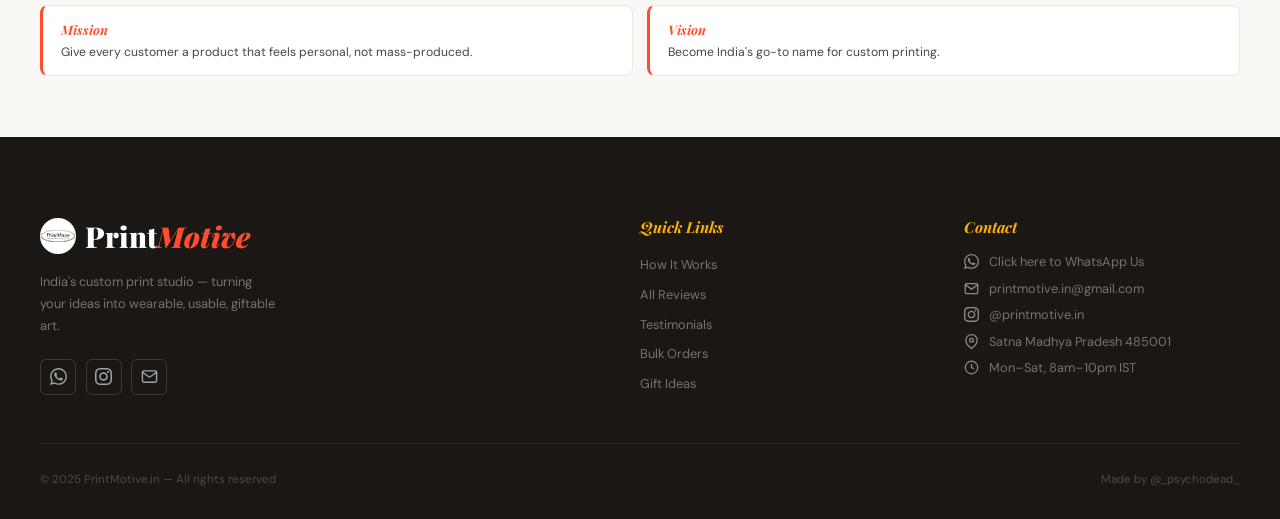
==== commit b6bab610: "Update index.html" ====
--- a/index.html
+++ b/index.html
@@ -66,6 +66,7 @@
       <li><a href="#contacts">Contact us</a></li>
       <li><a href="#products" class="nav-cta">Order Now</a></li>
     </ul>
+    <div id="navAuthSlot"></div>
     <button class="nav-cart" id="cartBtn" onclick="openCart()" title="View Cart">
       <svg viewBox="0 0 24 24" fill="none" stroke="currentColor" stroke-width="2.2" width="22" height="22"><circle cx="9" cy="21" r="1"/><circle cx="20" cy="21" r="1"/><path d="M1 1h4l2.68 13.39a2 2 0 0 0 2 1.61h9.72a2 2 0 0 0 2-1.61L23 6H6"/></svg>
       <span class="cart-count" id="cartCount"></span>
@@ -87,6 +88,18 @@
         <li><a href="#about" class="dl">About Us</a></li>
         <li><a href="#contacts" class="dl">Contact us</a></li>
         <li><a href="#products" class="dl dl-cta">Order Now</a></li>
+        <li id="drawerAccountLinks" style="display:none;">
+          <a href="#" class="dl" onclick="openAccountDetailsForm(false); return false;">My Account</a>
+        </li>
+        <li id="drawerOrdersLink" style="display:none;">
+          <a href="#" class="dl" onclick="openMyOrders(); return false;">My Orders</a>
+        </li>
+        <li id="drawerLogoutLink" style="display:none;">
+          <a href="#" class="dl" onclick="logoutUser(); return false;">Logout</a>
+        </li>
+        <li id="drawerLoginLink">
+          <a href="#" class="dl" onclick="openLoginPopup(); return false;">Login</a>
+        </li>
       </ul>
     </div>
     <div class="drawer-backdrop" id="drawerBackdrop"></div>
@@ -480,5 +493,7 @@
   </div>
 
   <script src="script.js"></script>
+  <script src="https://accounts.google.com/gsi/client" async defer></script>
+  <script src="auth.js"></script>
 </body>
 </html>
--- a/style.css
+++ b/style.css
@@ -1491,6 +1491,7 @@
 .pc-img-wrap {
   width: 100%; height: 200px; overflow: hidden;
   background: #fff;
+  position: relative;
 }
 .pc-img-wrap img {
   width: 100%; height: 100%; object-fit: contain;
@@ -1526,6 +1527,29 @@
 .pc-price-tag {
   font-size: 0.7rem; color: var(--muted);
 }
+
+/* Strike-through original price shown next to the discounted price */
+.pc-price-strike {
+  font-family: 'Space Mono', monospace;
+  font-size: 0.85rem; font-weight: 600;
+  color: var(--muted);
+  text-decoration: line-through;
+}
+
+/* Auto-calculated "%off" badge. Corner depends on whether the product
+   already has a custom badge (New/Trending/Best Selling) in top-left —
+   Always sits at the bottom-left corner of the product image, so it
+   never collides with the top badges (New/Trending, Out of Stock). */
+.pc-badge-off {
+  position: absolute; z-index: 3;
+  background: #16a34a; color: white;
+  font-size: 0.68rem; font-weight: 700;
+  padding: 3px 10px; border-radius: 20px;
+  letter-spacing: 0.5px;
+}
+.pc-badge-off-left  { top: 12px; left: 12px; }
+.pc-badge-off-right { top: 12px; right: 12px; }
+.pc-badge-off-bottomleft { bottom: 10px; left: 10px; }
 
 .pc-btns {
   display: grid; grid-template-columns: 1fr 1fr; gap: 8px;
@@ -1564,6 +1588,101 @@
   font-size: 0.68rem; font-weight: 700;
   padding: 3px 10px; border-radius: 20px;
   letter-spacing: 0.5px;
+}
+
+/* ============================================================
+   OFFER BANNER SLIDER (Amazon/Flipkart style)
+   Section is display:none + emptied by JS when there are no banners,
+   so it takes up zero space rather than showing a blank gap.
+   Each banner has a separate desktop image and mobile image (chosen by
+   script.js based on screen width) — both use the same 16:5 aspect
+   ratio container, so a correctly-sized upload (e.g. 1920x600 desktop,
+   1080x340 mobile) fills it edge-to-edge with no cropping.
+   ============================================================ */
+.offer-banner-section {
+  padding: 0 2.5rem;
+  margin: 2.2rem 0;
+}
+.offer-banner-slider {
+  position: relative;
+  width: 100%;
+  max-width: 1400px;
+  margin: 0 auto;
+  border-radius: 16px;
+  overflow: hidden;
+  border: 1.5px solid var(--border);
+  background: var(--bg2);
+  aspect-ratio: 16 / 5;
+}
+.offer-banner-track {
+  position: relative;
+  width: 100%;
+  height: 100%;
+}
+.offer-banner-slide {
+  position: absolute;
+  inset: 0;
+  opacity: 0;
+  transition: opacity 0.5s ease;
+  pointer-events: none;
+}
+.offer-banner-slide.active {
+  opacity: 1;
+  pointer-events: auto;
+}
+.offer-banner-slide img {
+  width: 100%;
+  height: 100%;
+  object-fit: cover;
+  display: block;
+  cursor: pointer;
+}
+.offer-banner-nav {
+  position: absolute;
+  top: 50%;
+  transform: translateY(-50%);
+  z-index: 3;
+  width: 38px; height: 38px;
+  border-radius: 50%;
+  border: none;
+  background: rgba(0,0,0,0.35);
+  color: #fff;
+  font-size: 0.95rem;
+  display: flex; align-items: center; justify-content: center;
+  cursor: pointer;
+  transition: background 0.2s, opacity 0.2s;
+  opacity: 0;
+}
+.offer-banner-slider:hover .offer-banner-nav { opacity: 1; }
+.offer-banner-nav:hover { background: rgba(0,0,0,0.55); }
+.offer-banner-prev { left: 14px; }
+.offer-banner-next { right: 14px; }
+.offer-banner-slider.offer-single .offer-banner-nav,
+.offer-banner-slider.offer-single .offer-banner-dots {
+  display: none;
+}
+.offer-banner-dots {
+  position: absolute;
+  bottom: 12px; left: 50%;
+  transform: translateX(-50%);
+  z-index: 3;
+  display: flex; gap: 6px;
+}
+.offer-banner-dot {
+  width: 7px; height: 7px; border-radius: 50%;
+  background: rgba(255,255,255,0.55);
+  cursor: pointer;
+  transition: background 0.2s, width 0.2s;
+}
+.offer-banner-dot.active {
+  background: #fff;
+  width: 20px;
+  border-radius: 4px;
+}
+@media (max-width: 760px) {
+  .offer-banner-section { padding: 0 1.2rem; margin: 1.4rem 0; }
+  .offer-banner-slider { aspect-ratio: 16 / 5; border-radius: 12px; }
+  .offer-banner-nav { width: 32px; height: 32px; opacity: 1; } /* always visible on touch */
 }
 
 /* ── TESTIMONIALS — updated cards with API data ── */
@@ -2016,11 +2135,18 @@
   font-family: 'Space Mono', monospace;
   font-size: 1.15rem; font-weight: 700; color: #ff4d2e;
   margin-bottom: 1rem;
-}
+  display: flex; align-items: baseline; gap: 8px; flex-wrap: wrap;
+}
+.pm-dtl-price .pc-price { color: #ff4d2e; font-size: 1.15rem; }
+.pm-dtl-price .pc-price-strike { font-size: 0.95rem; }
 .pm-dtl-price-tag {
   font-family: 'DM Sans', sans-serif;
   font-size: 0.7rem; font-weight: 500; color: #9a9088;
   text-transform: none;
+}
+.pm-dtl-off-tag {
+  font-family: 'DM Sans', sans-serif;
+  font-size: 0.75rem; font-weight: 700; color: #16a34a;
 }
 .pm-dtl-oos-badge {
   display: inline-block;
@@ -2088,3 +2214,106 @@
 .pm-dtl-btn-cart:disabled, .pm-dtl-btn-order:disabled {
   opacity: 0.45; cursor: not-allowed;
 }
+
+/* ============================================================
+   COLOR SWATCHES — product detail modal
+   Amazon/Myntra-style row of small circle chips (filled with the
+   color's hex) each with a small name label underneath. Colors
+   without a hex fall back to a text capsule/pill instead of a blank
+   circle. Color selection is always optional — it never disables
+   Add to Cart / Order Now.
+   ============================================================ */
+.pm-dtl-colors { margin-top: -0.4rem; }
+.pm-color-row {
+  display: flex; flex-wrap: wrap; gap: 14px; margin-bottom: 0.3rem;
+}
+.pm-color-item {
+  display: flex; flex-direction: column; align-items: center; gap: 5px;
+  max-width: 64px;
+}
+.pm-color-swatch {
+  width: 34px; height: 34px; border-radius: 50%;
+  border: 2px solid #e8e2d6; cursor: pointer;
+  padding: 0; box-shadow: 0 0 0 2px #fff inset;
+  transition: border-color 0.15s, transform 0.15s;
+  flex-shrink: 0;
+}
+.pm-color-swatch:hover { border-color: #c9c0b2; transform: scale(1.06); }
+.pm-color-swatch.active {
+  border-color: #ff4d2e;
+  box-shadow: 0 0 0 2px #fff inset, 0 0 0 1.5px #ff4d2e;
+}
+.pm-color-pill {
+  padding: 7px 13px; border-radius: 20px;
+  background: #f5f1ea; border: 1.5px solid #e8e2d6;
+  font-family: 'DM Sans', sans-serif; font-size: 0.78rem; font-weight: 700;
+  color: #1a1714; cursor: pointer; transition: all 0.15s; white-space: nowrap;
+}
+.pm-color-pill:hover { border-color: #ff4d2e; }
+.pm-color-pill.active {
+  background: #ff4d2e; border-color: #ff4d2e; color: #fff;
+}
+.pm-color-label {
+  font-size: 0.68rem; color: #9a9088; text-align: center;
+  line-height: 1.2; max-width: 64px;
+  overflow: hidden; text-overflow: ellipsis; white-space: nowrap;
+}
+
+/* Cart drawer — color line under item name, same visual language as
+   the existing size/print-side lines. */
+.ci-color { color: #ff4d2e; }
+
+/* ============================================================
+   COLOR SWATCHES — product detail modal + product card preview.
+   Circle swatch when the color has a hex; text pill fallback when it
+   doesn't. Same visual language (rounded, bordered, accent highlight
+   on select) as the size/print-side chips above, for consistency.
+   ============================================================ */
+.pm-dtl-colors { margin-bottom: 1.4rem; }
+.pm-color-row {
+  display: flex; flex-wrap: wrap; gap: 14px; margin-top: 0.2rem;
+}
+.pm-color-item {
+  display: flex; flex-direction: column; align-items: center; gap: 5px;
+}
+.pm-color-swatch {
+  width: 34px; height: 34px; border-radius: 50%;
+  border: 2px solid #e8e2d6; cursor: pointer;
+  transition: all 0.15s; padding: 0;
+  box-shadow: inset 0 0 0 1px rgba(0,0,0,0.06);
+}
+.pm-color-swatch:hover { border-color: #cfc6b8; transform: scale(1.06); }
+.pm-color-swatch.active {
+  border-color: #ff4d2e;
+  box-shadow: 0 0 0 2px #fff, 0 0 0 4px #ff4d2e;
+}
+.pm-color-pill {
+  padding: 7px 14px; border-radius: 20px;
+  background: #f5f1ea; border: 1.5px solid #e8e2d6;
+  font-family: 'DM Sans', sans-serif; font-size: 0.78rem; font-weight: 600;
+  color: #1a1714; cursor: pointer; transition: all 0.15s;
+}
+.pm-color-pill:hover { border-color: #ff4d2e; }
+.pm-color-pill.active {
+  background: #ff4d2e; border-color: #ff4d2e; color: #fff;
+}
+.pm-color-label {
+  font-size: 0.68rem; color: #9a9088; font-weight: 600;
+  max-width: 60px; text-align: center; white-space: nowrap;
+  overflow: hidden; text-overflow: ellipsis;
+}
+
+/* Small non-interactive color-dot preview on product cards (grid view) */
+.pc-color-dots {
+  display: flex; align-items: center; gap: 5px; margin: 0.3rem 0 0.2rem;
+}
+.pc-color-dot {
+  width: 14px; height: 14px; border-radius: 50%;
+  border: 1.5px solid rgba(0,0,0,0.12); flex-shrink: 0;
+}
+.pc-color-dot-named {
+  background: repeating-linear-gradient(45deg, #e8e2d6, #e8e2d6 3px, #f5f1ea 3px, #f5f1ea 6px);
+}
+.pc-color-more {
+  font-size: 0.7rem; color: #9a9088; font-weight: 700; margin-left: 2px;
+}
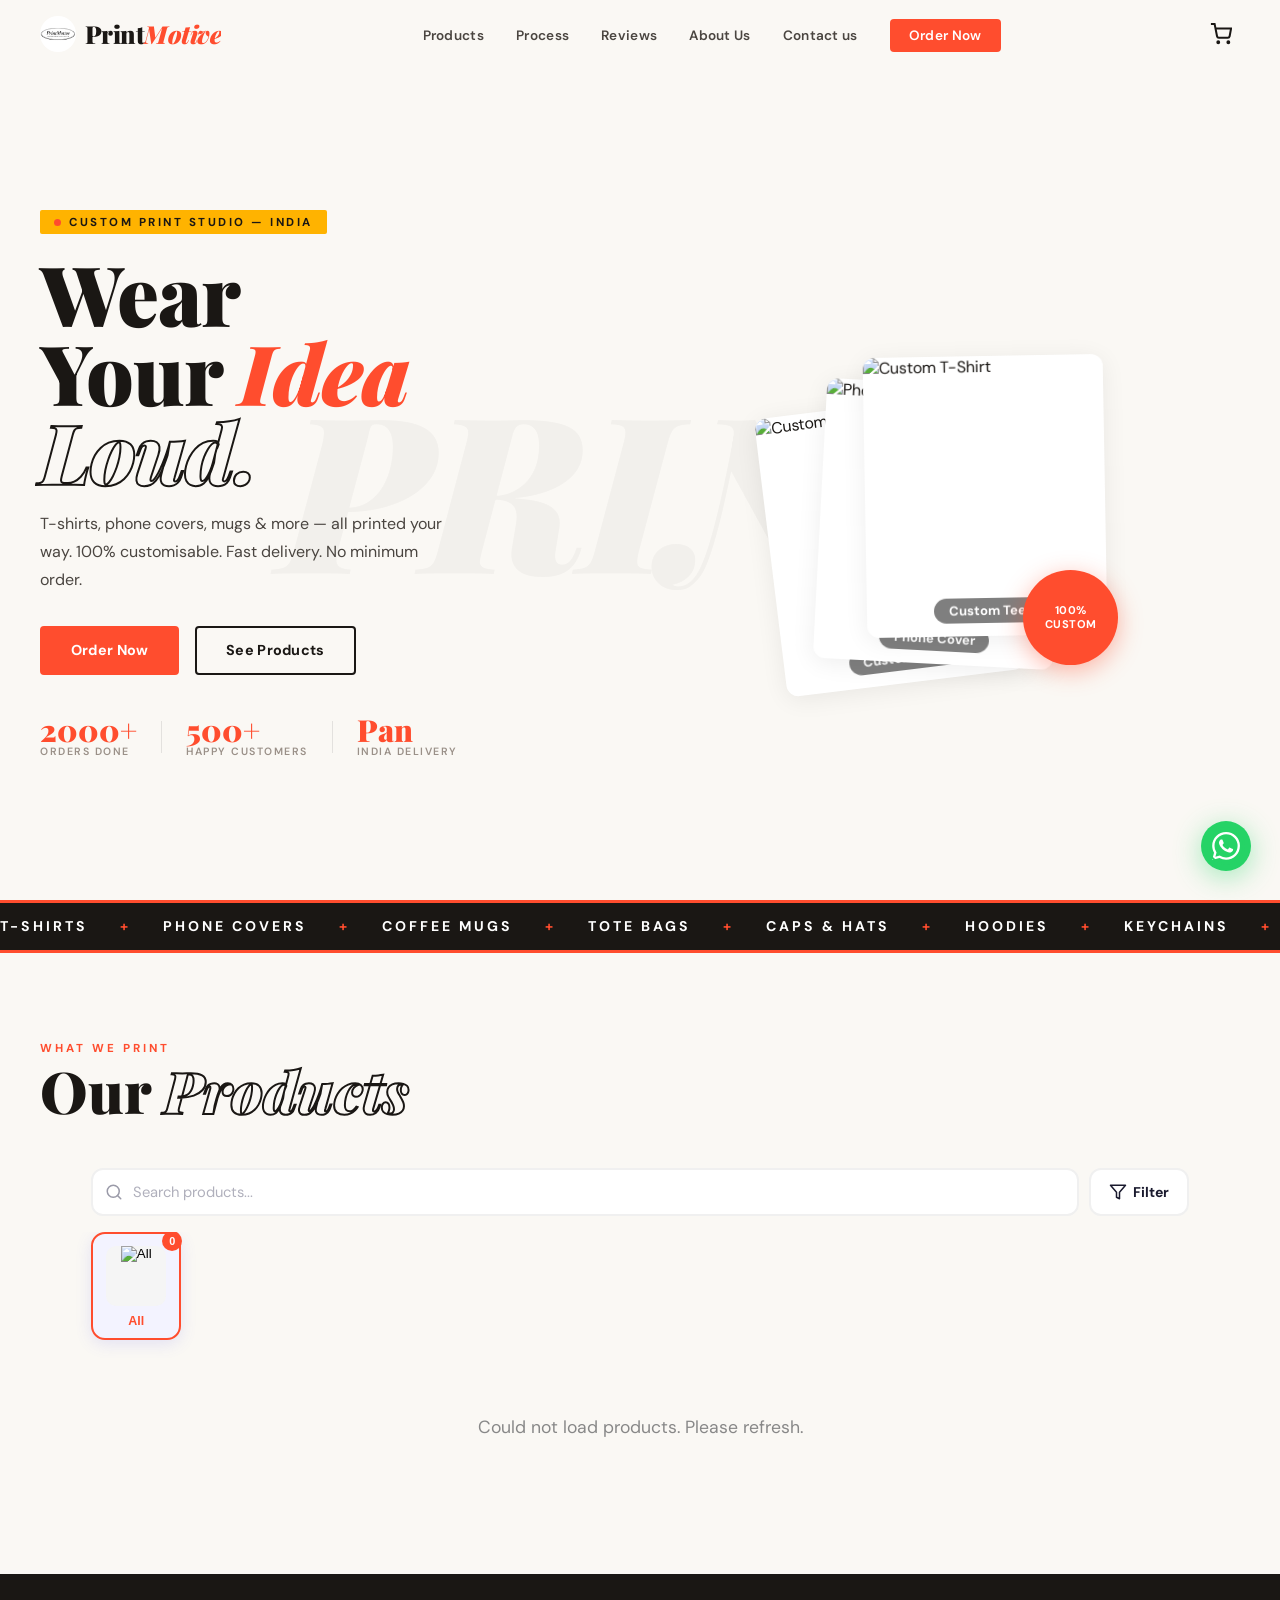
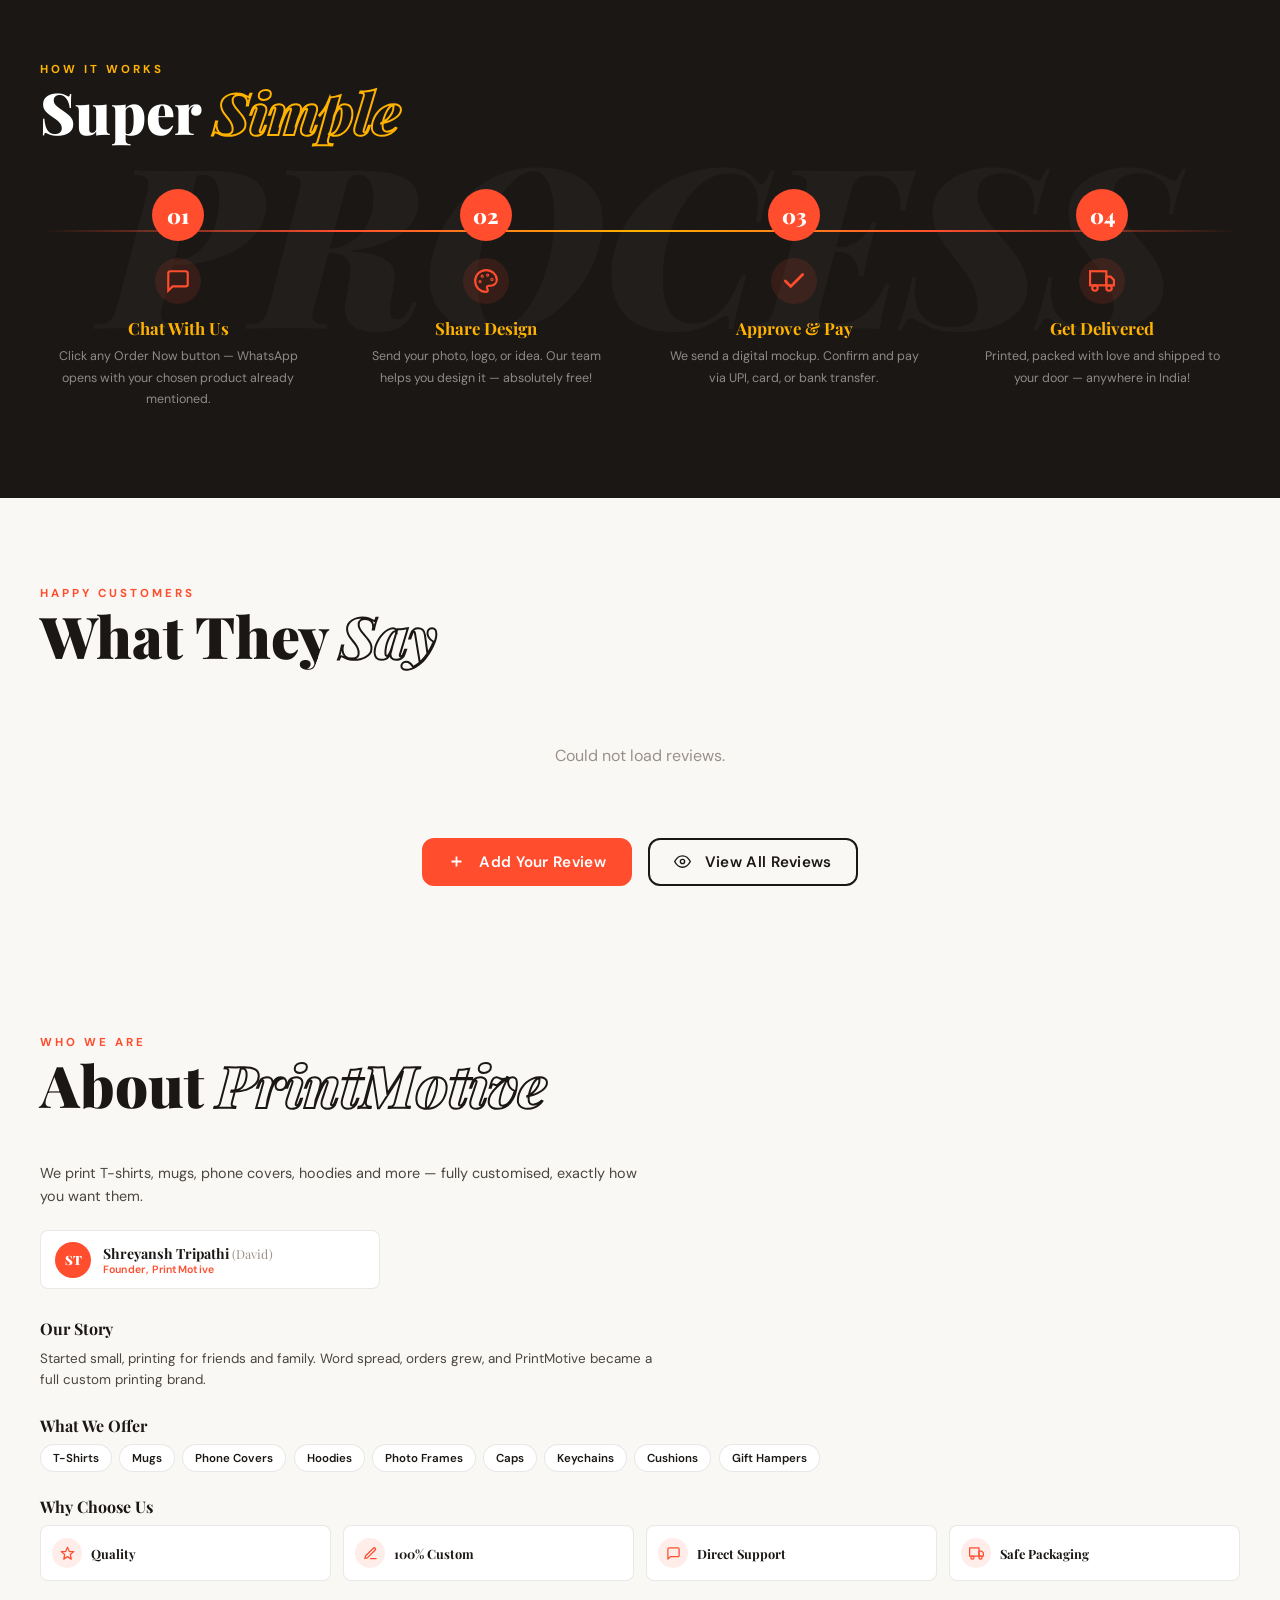
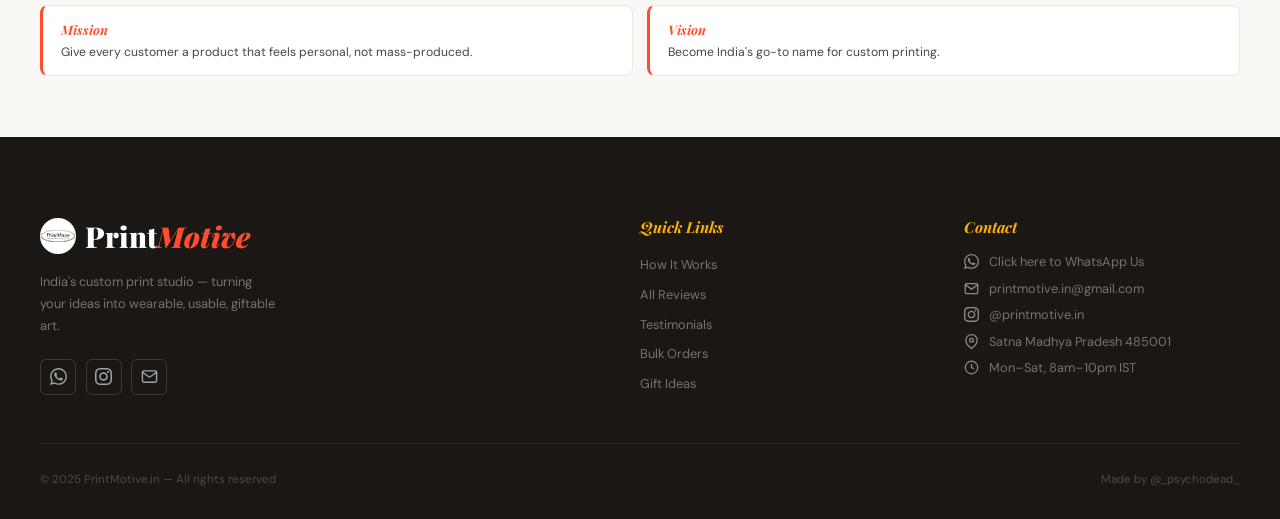
==== commit 647691ef: "Update index.html" ====
--- a/index.html
+++ b/index.html
@@ -66,7 +66,6 @@
       <li><a href="#contacts">Contact us</a></li>
       <li><a href="#products" class="nav-cta">Order Now</a></li>
     </ul>
-    <div id="navAuthSlot"></div>
     <button class="nav-cart" id="cartBtn" onclick="openCart()" title="View Cart">
       <svg viewBox="0 0 24 24" fill="none" stroke="currentColor" stroke-width="2.2" width="22" height="22"><circle cx="9" cy="21" r="1"/><circle cx="20" cy="21" r="1"/><path d="M1 1h4l2.68 13.39a2 2 0 0 0 2 1.61h9.72a2 2 0 0 0 2-1.61L23 6H6"/></svg>
       <span class="cart-count" id="cartCount"></span>
@@ -87,7 +86,6 @@
         <li><a href="#testimonials" class="dl">Reviews</a></li>
         <li><a href="#about" class="dl">About Us</a></li>
         <li><a href="#contacts" class="dl">Contact us</a></li>
-        <li><a href="#products" class="dl dl-cta">Order Now</a></li>
         <li id="drawerAccountLinks" style="display:none;">
           <a href="#" class="dl" onclick="openAccountDetailsForm(false); return false;">My Account</a>
         </li>
@@ -100,6 +98,7 @@
         <li id="drawerLoginLink">
           <a href="#" class="dl" onclick="openLoginPopup(); return false;">Login</a>
         </li>
+        <li><a href="#products" class="dl dl-cta">Order Now</a></li>
       </ul>
     </div>
     <div class="drawer-backdrop" id="drawerBackdrop"></div>
--- a/style.css
+++ b/style.css
@@ -41,6 +41,7 @@
   display: flex;
   align-items: center;
   justify-content: space-between;
+  gap: 0.6rem;
   padding: 0 2.5rem;
   transition: background 0.35s, box-shadow 0.35s;
 }
@@ -53,14 +54,23 @@
 /* Logo */
 .nav-logo {
   display: flex; align-items: center; gap: 0.55rem;
-  text-decoration: none; flex-shrink: 0;
-}
-.logo-icon { width: 36px; height: 36px;  border-radius:50%; }
+  text-decoration: none;
+  /* Shrinkable (not flex-shrink:0) so on narrow screens the logo text can
+     give up space to the login button / cart / hamburger instead of
+     pushing them off-screen. min-width:0 is required for a flex child's
+     text content to actually be allowed to shrink below its natural width. */
+  flex-shrink: 1;
+  min-width: 0;
+}
+.logo-icon { width: 36px; height: 36px; border-radius: 50%; flex-shrink: 0; }
 .logo-text {
   font-family: 'Playfair Display', serif;
   font-size: 1.55rem; font-weight: 900;
   color: var(--ink); line-height: 1;
   letter-spacing: -0.5px;
+  overflow: hidden;
+  text-overflow: ellipsis;
+  white-space: nowrap;
 }
 .logo-text em { color: var(--accent); font-style: italic; }
 
@@ -892,6 +902,77 @@
 .pm-btn-ig:hover { transform: translateY(-2px); opacity: 0.9; }
 
 /* ============================================================
+   NAV AUTH — Login button / user pfp dropdown
+   ============================================================ */
+#navAuthSlot { flex-shrink: 0; display: flex; align-items: center; }
+
+.nav-login-btn {
+  background: var(--accent); color: #fff;
+  border: none; border-radius: 8px;
+  padding: 8px 16px; font-family: inherit;
+  font-size: 0.85rem; font-weight: 700;
+  cursor: pointer; transition: opacity 0.2s;
+  flex-shrink: 0;
+  white-space: nowrap;
+}
+.nav-login-btn:hover { opacity: 0.88; }
+
+/* On narrow screens (same breakpoint the hamburger appears at), shrink the
+   login button down to a compact icon-only pill so it never crowds out
+   the hamburger — brand name + login + cart + hamburger all fit in one row. */
+@media (max-width: 900px) {
+  .nav-login-btn {
+    padding: 8px 10px;
+    font-size: 0;   /* hide the text */
+    width: 34px; height: 34px;
+    display: flex; align-items: center; justify-content: center;
+    border-radius: 50%;
+  }
+  .nav-login-btn::before {
+    content: '';
+    width: 16px; height: 16px;
+    -webkit-mask: url("data:image/svg+xml,%3Csvg xmlns='http://www.w3.org/2000/svg' viewBox='0 0 24 24' fill='none' stroke='white' stroke-width='2.2' stroke-linecap='round' stroke-linejoin='round'%3E%3Cpath d='M15 3h4a2 2 0 0 1 2 2v14a2 2 0 0 1-2 2h-4'/%3E%3Cpolyline points='10 17 15 12 10 7'/%3E%3Cline x1='15' y1='12' x2='3' y2='12'/%3E%3C/svg%3E") center/contain no-repeat;
+    mask: url("data:image/svg+xml,%3Csvg xmlns='http://www.w3.org/2000/svg' viewBox='0 0 24 24' fill='none' stroke='white' stroke-width='2.2' stroke-linecap='round' stroke-linejoin='round'%3E%3Cpath d='M15 3h4a2 2 0 0 1 2 2v14a2 2 0 0 1-2 2h-4'/%3E%3Cpolyline points='10 17 15 12 10 7'/%3E%3Cline x1='15' y1='12' x2='3' y2='12'/%3E%3C/svg%3E") center/contain no-repeat;
+    background: white;
+    display: block;
+  }
+}
+
+.nav-user-menu { position: relative; flex-shrink: 0; }
+.nav-user-pfp {
+  width: 34px; height: 34px; border-radius: 50%;
+  object-fit: cover; cursor: pointer;
+  border: 2px solid transparent;
+  transition: border-color 0.2s;
+}
+.nav-user-pfp:hover { border-color: var(--accent); }
+
+.nav-user-dropdown {
+  position: absolute; top: calc(100% + 10px); right: 0;
+  background: #fff; border-radius: 12px;
+  box-shadow: 0 12px 32px rgba(0,0,0,0.18);
+  min-width: 180px; padding: 8px;
+  display: flex; flex-direction: column;
+  opacity: 0; visibility: hidden; transform: translateY(-8px);
+  transition: opacity 0.18s, transform 0.18s, visibility 0.18s;
+  z-index: 50;
+}
+.nav-user-dropdown.open {
+  opacity: 1; visibility: visible; transform: translateY(0);
+}
+.nud-name {
+  font-weight: 700; font-size: 0.88rem;
+  color: var(--ink); padding: 8px 10px 6px;
+  border-bottom: 1px solid #eee; margin-bottom: 4px;
+}
+.nav-user-dropdown a {
+  padding: 9px 10px; border-radius: 7px;
+  font-size: 0.85rem; color: #444;
+  text-decoration: none; transition: background 0.15s;
+}
+.nav-user-dropdown a:hover { background: #f5f5f5; color: var(--accent); }
+
+/* ============================================================
    CART ICON — NAVBAR
    ============================================================ */
 .nav-cart {
@@ -1121,13 +1202,19 @@
   margin: 8px 0;
 }
 
-/* ── DELIVERY POPUP ── */
-#pm-delivery-popup {
+/* ── DELIVERY POPUP (and reused by login/account/orders popups — see auth.js) ── */
+#pm-delivery-popup,
+#pm-login-popup,
+#pm-account-popup,
+#pm-orders-popup {
   position: fixed; inset: 0; z-index: 9999;
   display: flex; align-items: center; justify-content: center;
   opacity: 0; transition: opacity 0.25s ease;
 }
-#pm-delivery-popup.pm-dp-open { opacity: 1; }
+#pm-delivery-popup.pm-dp-open,
+#pm-login-popup.pm-dp-open,
+#pm-account-popup.pm-dp-open,
+#pm-orders-popup.pm-dp-open { opacity: 1; }
 
 .pm-dp-backdrop {
   position: absolute; inset: 0;
@@ -1145,7 +1232,10 @@
   transition: transform 0.25s ease;
   display: flex; flex-direction: column; gap: 10px;
 }
-#pm-delivery-popup.pm-dp-open .pm-dp-box {
+#pm-delivery-popup.pm-dp-open .pm-dp-box,
+#pm-login-popup.pm-dp-open .pm-dp-box,
+#pm-account-popup.pm-dp-open .pm-dp-box,
+#pm-orders-popup.pm-dp-open .pm-dp-box {
   transform: translateY(0);
 }
 .pm-dp-title {
@@ -1192,6 +1282,69 @@
   cursor: pointer; transition: opacity 0.2s;
 }
 .pm-dp-confirm:hover { opacity: 0.88; }
+
+/* ── Account form: State dropdown + Pincode auto-fill/suggestions ── */
+.pm-dp-select {
+  appearance: none; -webkit-appearance: none;
+  background-image: url("data:image/svg+xml,%3Csvg xmlns='http://www.w3.org/2000/svg' viewBox='0 0 24 24' fill='none' stroke='%23999' stroke-width='2.2' stroke-linecap='round' stroke-linejoin='round'%3E%3Cpolyline points='6 9 12 15 18 9'%3E%3C/polyline%3E%3C/svg%3E");
+  background-repeat: no-repeat;
+  background-position: right 12px center;
+  background-size: 16px;
+  cursor: pointer;
+}
+.pm-dp-pincode-status {
+  font-size: 0.78rem; margin-top: -6px; min-height: 1.1em;
+  color: #999;
+}
+.pm-dp-pincode-status.ok  { color: #1a9c53; }
+.pm-dp-pincode-status.err { color: #c0392b; }
+
+.pm-dp-pincode-suggest { margin-top: -4px; }
+.pm-dp-suggest-label { font-size: 0.78rem; color: #888; display: block; margin-bottom: 4px; }
+.pm-dp-suggest-chips { display: flex; flex-wrap: wrap; gap: 6px; }
+.pm-dp-suggest-chip {
+  background: #f5f1ea; border: 1.5px solid #e8e2d6;
+  border-radius: 20px; padding: 5px 12px;
+  font-family: inherit; font-size: 0.76rem; font-weight: 600;
+  color: #444; cursor: pointer; transition: background 0.15s, border-color 0.15s;
+}
+.pm-dp-suggest-chip:hover { background: var(--accent); border-color: var(--accent); color: #fff; }
+
+/* ── Saved-details confirmation view (logged-in + profile-complete users
+   skip the blank delivery form and see this instead) ── */
+.pm-dp-saved-details {
+  background: #faf8f4;
+  border: 1.5px solid #e8e2d6;
+  border-radius: 10px;
+  padding: 12px 14px;
+  display: flex; flex-direction: column; gap: 4px;
+}
+.pm-dp-saved-row {
+  font-size: 0.88rem; color: #333; line-height: 1.45;
+}
+.pm-dp-edit-link {
+  align-self: flex-start;
+  margin-top: 6px;
+  background: none; border: none; padding: 0;
+  font-family: inherit; font-size: 0.8rem; font-weight: 700;
+  color: var(--accent); text-decoration: underline;
+  cursor: pointer;
+}
+
+/* ── MY ORDERS list (inside #pm-orders-popup) ── */
+.my-order-card {
+  border: 1.5px solid #eee; border-radius: 10px;
+  padding: 12px 14px; margin-bottom: 10px;
+  text-align: left;
+}
+.my-order-card .mo-date { font-size: 0.78rem; color: #999; margin-bottom: 4px; }
+.my-order-card .mo-items { font-size: 0.88rem; color: #333; margin-bottom: 6px; }
+.my-order-card .mo-item-line { margin-bottom: 2px; }
+.my-order-card .mo-total { font-size: 0.88rem; font-weight: 700; color: var(--accent); }
+
+/* Color / Size / Print Side suffix on an order item line — used in both
+   the customer "My Orders" popup and the admin Order History views. */
+.order-item-options { color: var(--accent); font-weight: 600; }
 
 /* ── CATEGORY CARDS ── */
 /* ── Search bar + Filter toggle ── */
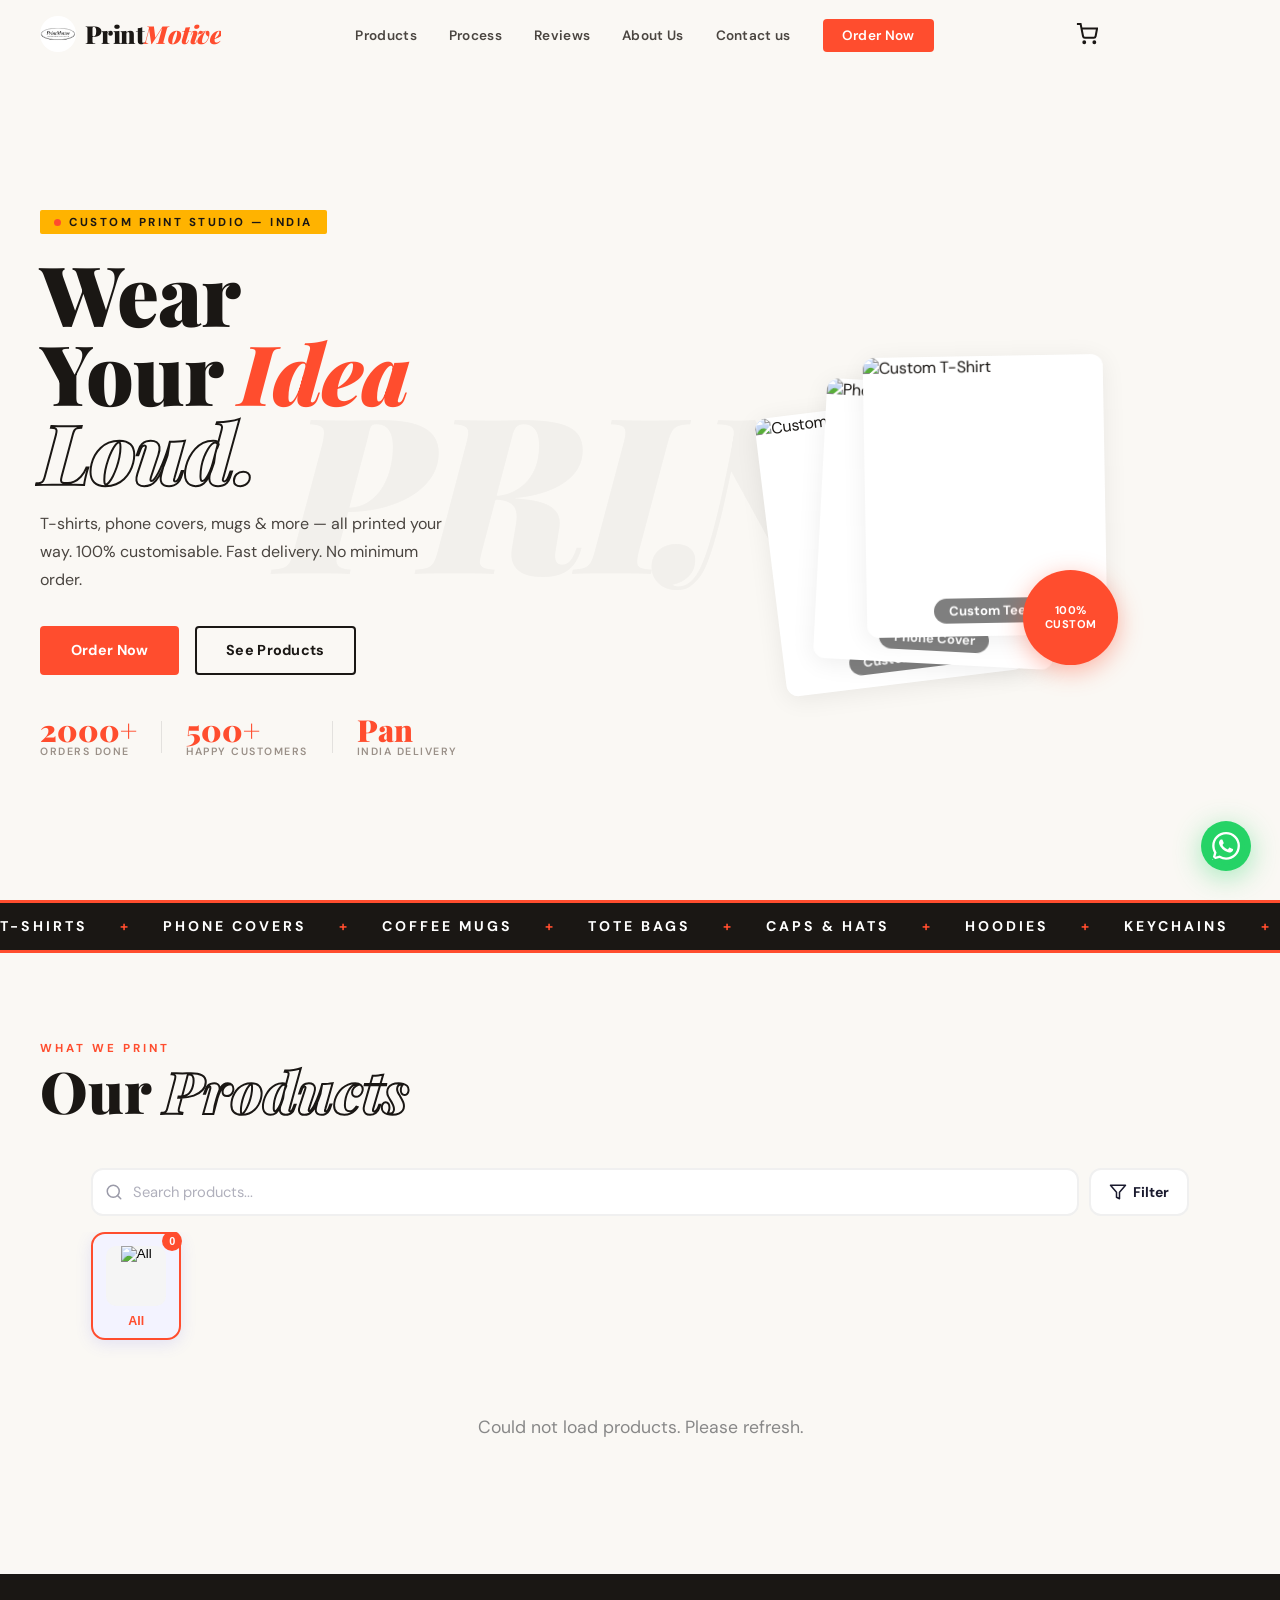
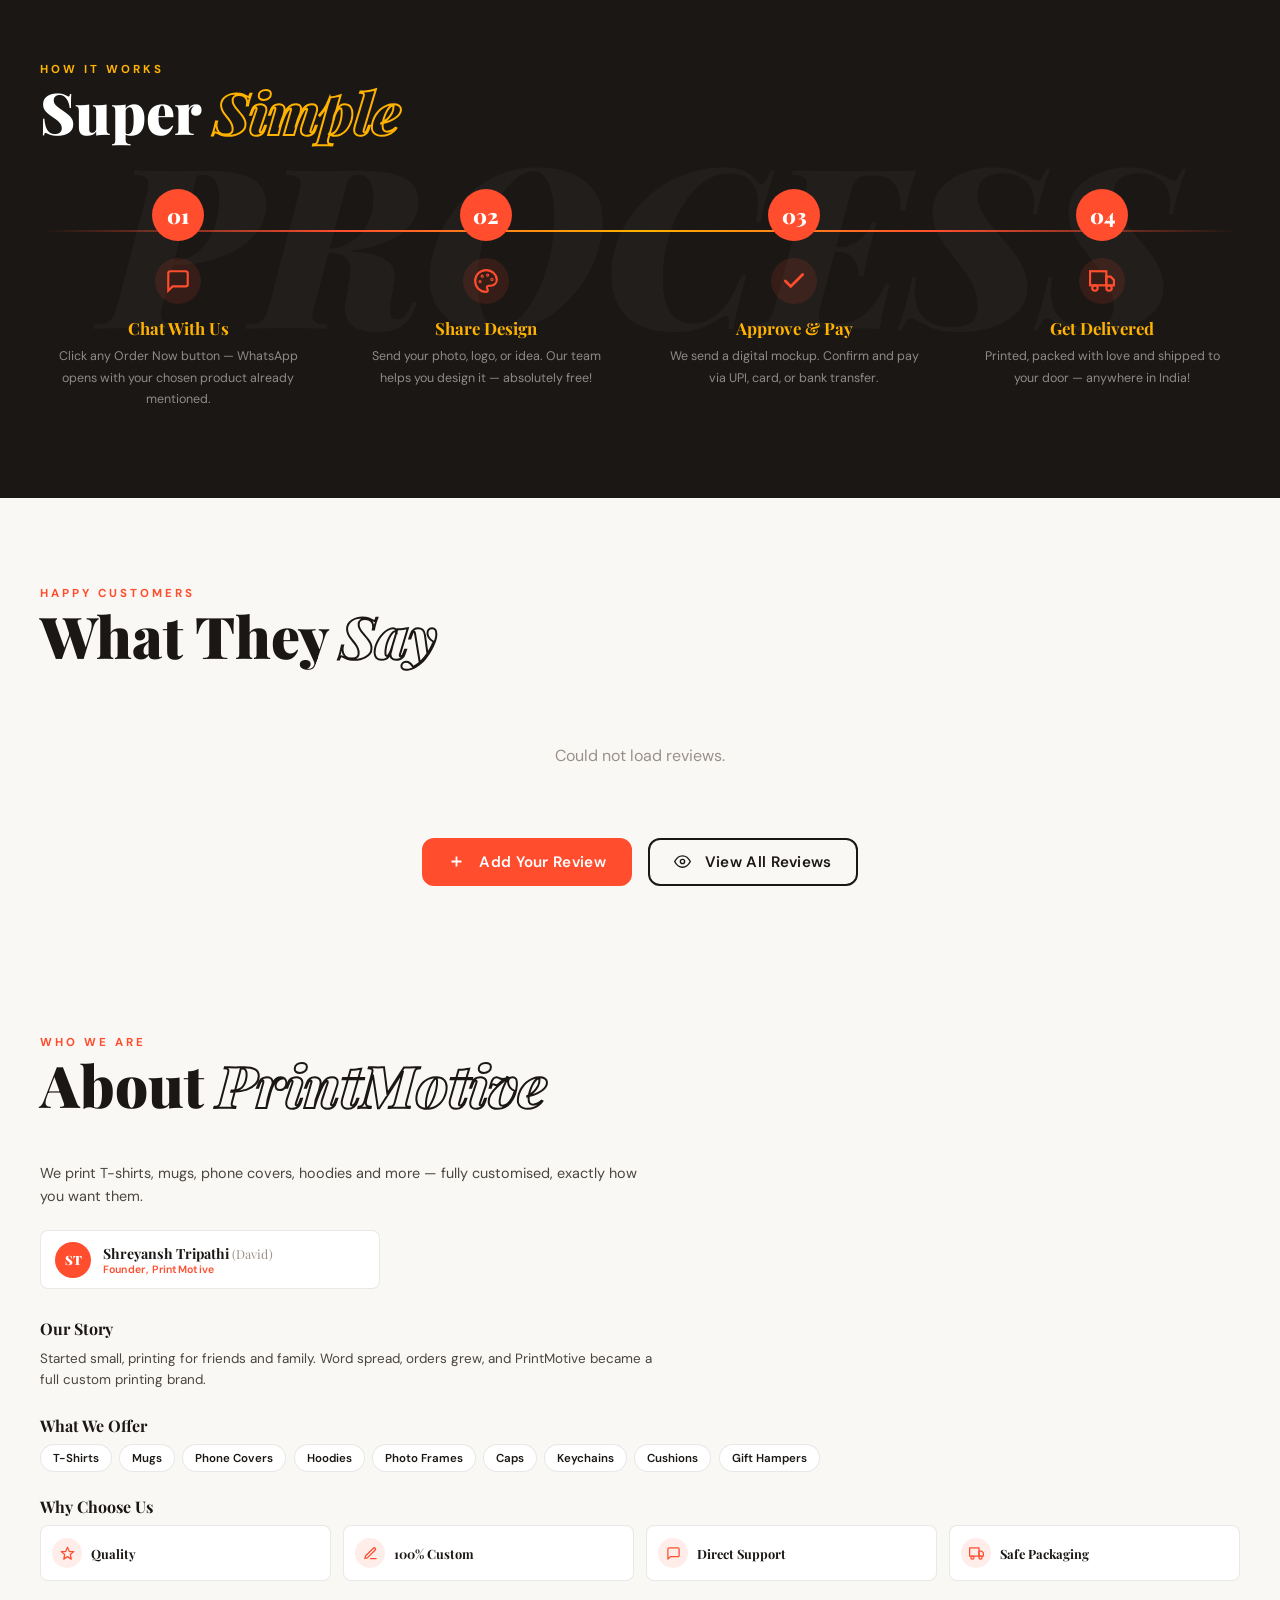
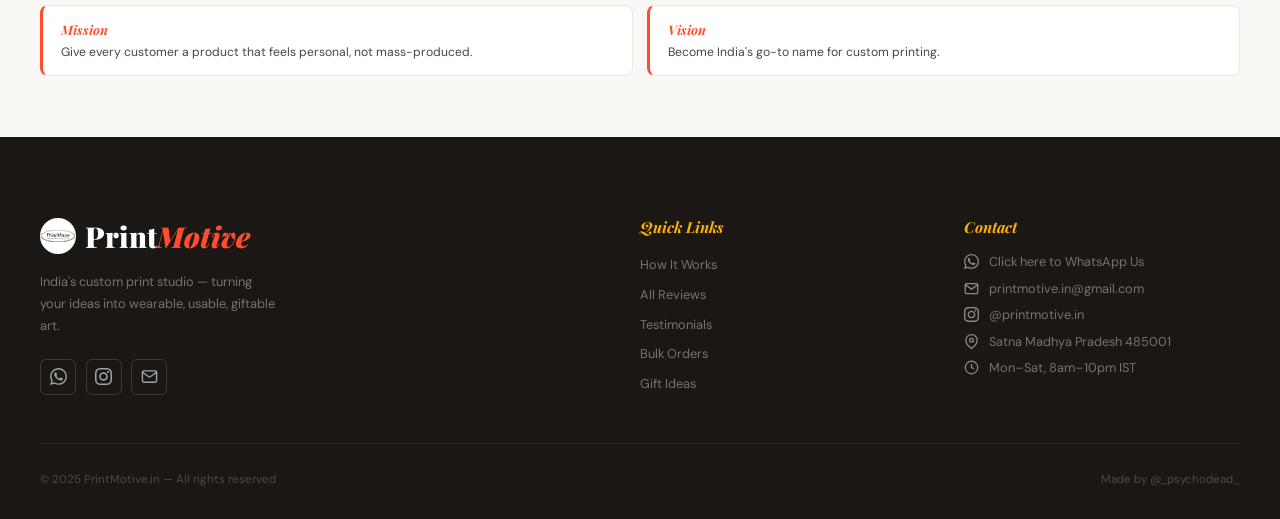
==== commit 6f1e55e6: "Update index.html" ====
--- a/index.html
+++ b/index.html
@@ -70,6 +70,10 @@
       <svg viewBox="0 0 24 24" fill="none" stroke="currentColor" stroke-width="2.2" width="22" height="22"><circle cx="9" cy="21" r="1"/><circle cx="20" cy="21" r="1"/><path d="M1 1h4l2.68 13.39a2 2 0 0 0 2 1.61h9.72a2 2 0 0 0 2-1.61L23 6H6"/></svg>
       <span class="cart-count" id="cartCount"></span>
     </button>
+    <!-- Desktop-only login/account UI. Hidden entirely below the hamburger
+         breakpoint (900px) — on mobile, login/account lives only in the
+         drawer, same as before. -->
+    <div id="navAuthSlot"></div>
     <button class="hamburger" id="hamburger" aria-label="Open menu">
       <span></span><span></span><span></span>
     </button>
--- a/style.css
+++ b/style.css
@@ -902,77 +902,6 @@
 .pm-btn-ig:hover { transform: translateY(-2px); opacity: 0.9; }
 
 /* ============================================================
-   NAV AUTH — Login button / user pfp dropdown
-   ============================================================ */
-#navAuthSlot { flex-shrink: 0; display: flex; align-items: center; }
-
-.nav-login-btn {
-  background: var(--accent); color: #fff;
-  border: none; border-radius: 8px;
-  padding: 8px 16px; font-family: inherit;
-  font-size: 0.85rem; font-weight: 700;
-  cursor: pointer; transition: opacity 0.2s;
-  flex-shrink: 0;
-  white-space: nowrap;
-}
-.nav-login-btn:hover { opacity: 0.88; }
-
-/* On narrow screens (same breakpoint the hamburger appears at), shrink the
-   login button down to a compact icon-only pill so it never crowds out
-   the hamburger — brand name + login + cart + hamburger all fit in one row. */
-@media (max-width: 900px) {
-  .nav-login-btn {
-    padding: 8px 10px;
-    font-size: 0;   /* hide the text */
-    width: 34px; height: 34px;
-    display: flex; align-items: center; justify-content: center;
-    border-radius: 50%;
-  }
-  .nav-login-btn::before {
-    content: '';
-    width: 16px; height: 16px;
-    -webkit-mask: url("data:image/svg+xml,%3Csvg xmlns='http://www.w3.org/2000/svg' viewBox='0 0 24 24' fill='none' stroke='white' stroke-width='2.2' stroke-linecap='round' stroke-linejoin='round'%3E%3Cpath d='M15 3h4a2 2 0 0 1 2 2v14a2 2 0 0 1-2 2h-4'/%3E%3Cpolyline points='10 17 15 12 10 7'/%3E%3Cline x1='15' y1='12' x2='3' y2='12'/%3E%3C/svg%3E") center/contain no-repeat;
-    mask: url("data:image/svg+xml,%3Csvg xmlns='http://www.w3.org/2000/svg' viewBox='0 0 24 24' fill='none' stroke='white' stroke-width='2.2' stroke-linecap='round' stroke-linejoin='round'%3E%3Cpath d='M15 3h4a2 2 0 0 1 2 2v14a2 2 0 0 1-2 2h-4'/%3E%3Cpolyline points='10 17 15 12 10 7'/%3E%3Cline x1='15' y1='12' x2='3' y2='12'/%3E%3C/svg%3E") center/contain no-repeat;
-    background: white;
-    display: block;
-  }
-}
-
-.nav-user-menu { position: relative; flex-shrink: 0; }
-.nav-user-pfp {
-  width: 34px; height: 34px; border-radius: 50%;
-  object-fit: cover; cursor: pointer;
-  border: 2px solid transparent;
-  transition: border-color 0.2s;
-}
-.nav-user-pfp:hover { border-color: var(--accent); }
-
-.nav-user-dropdown {
-  position: absolute; top: calc(100% + 10px); right: 0;
-  background: #fff; border-radius: 12px;
-  box-shadow: 0 12px 32px rgba(0,0,0,0.18);
-  min-width: 180px; padding: 8px;
-  display: flex; flex-direction: column;
-  opacity: 0; visibility: hidden; transform: translateY(-8px);
-  transition: opacity 0.18s, transform 0.18s, visibility 0.18s;
-  z-index: 50;
-}
-.nav-user-dropdown.open {
-  opacity: 1; visibility: visible; transform: translateY(0);
-}
-.nud-name {
-  font-weight: 700; font-size: 0.88rem;
-  color: var(--ink); padding: 8px 10px 6px;
-  border-bottom: 1px solid #eee; margin-bottom: 4px;
-}
-.nav-user-dropdown a {
-  padding: 9px 10px; border-radius: 7px;
-  font-size: 0.85rem; color: #444;
-  text-decoration: none; transition: background 0.15s;
-}
-.nav-user-dropdown a:hover { background: #f5f5f5; color: var(--accent); }
-
-/* ============================================================
    CART ICON — NAVBAR
    ============================================================ */
 .nav-cart {
@@ -1283,15 +1212,56 @@
 }
 .pm-dp-confirm:hover { opacity: 0.88; }
 
-/* ── Account form: State dropdown + Pincode auto-fill/suggestions ── */
-.pm-dp-select {
-  appearance: none; -webkit-appearance: none;
-  background-image: url("data:image/svg+xml,%3Csvg xmlns='http://www.w3.org/2000/svg' viewBox='0 0 24 24' fill='none' stroke='%23999' stroke-width='2.2' stroke-linecap='round' stroke-linejoin='round'%3E%3Cpolyline points='6 9 12 15 18 9'%3E%3C/polyline%3E%3C/svg%3E");
-  background-repeat: no-repeat;
-  background-position: right 12px center;
-  background-size: 16px;
-  cursor: pointer;
-}
+/* ── Account form: State dropdown (fully custom, themed — replaces the
+   native browser picker) + Pincode auto-fill/suggestions ──
+   Wraps a real <select> (kept hidden via .pm-cdd-input, still the value
+   every save/lookup function reads) with a styled trigger + options panel
+   built in our own markup, matching the storefront's warm/cream theme. */
+.pm-cdd { position: relative; width: 100%; }
+.pm-cdd .pm-cdd-input { display: none !important; }
+.pm-cdd-trigger {
+  width: 100%;
+  display: flex; align-items: center; justify-content: space-between; gap: 10px;
+  background: #fafafa; color: #1a1a2e;
+  border: 1.5px solid #e0e0e0; border-radius: 9px;
+  padding: 10px 13px;
+  font-size: 0.93rem; font-family: inherit;
+  cursor: pointer; user-select: none;
+  transition: border-color 0.2s;
+}
+.pm-cdd-trigger:hover { border-color: var(--accent); }
+.pm-cdd.open .pm-cdd-trigger { border-color: var(--accent); box-shadow: 0 0 0 3px rgba(255,77,46,0.10); }
+.pm-cdd-trigger-label { overflow: hidden; text-overflow: ellipsis; white-space: nowrap; }
+.pm-cdd-trigger-arrow {
+  flex-shrink: 0; width: 16px; height: 16px;
+  transition: transform 0.15s ease;
+  stroke: #999;
+}
+.pm-cdd.open .pm-cdd-trigger-arrow { transform: rotate(180deg); }
+.pm-cdd.disabled .pm-cdd-trigger { opacity: 0.5; cursor: not-allowed; }
+
+.pm-cdd-panel {
+  position: absolute; left: 0; right: 0; top: calc(100% + 6px);
+  background: #fff; border: 1.5px solid #e8e2d6;
+  border-radius: 10px; box-shadow: 0 12px 32px rgba(0,0,0,0.16);
+  max-height: 240px; overflow-y: auto;
+  z-index: 80;
+  opacity: 0; transform: translateY(-6px) scale(0.98);
+  pointer-events: none;
+  transition: opacity 0.12s ease, transform 0.12s ease;
+  padding: 6px;
+}
+.pm-cdd.open .pm-cdd-panel { opacity: 1; transform: translateY(0) scale(1); pointer-events: all; }
+.pm-cdd-option {
+  padding: 9px 12px; border-radius: 8px;
+  font-size: 0.9rem; color: #333;
+  cursor: pointer; white-space: nowrap; overflow: hidden; text-overflow: ellipsis;
+  transition: background 0.1s ease;
+}
+.pm-cdd-option:hover { background: #f5f1ea; }
+.pm-cdd-option.selected { background: var(--accent); color: #fff; font-weight: 600; }
+.pm-cdd-option.pm-cdd-placeholder { color: #999; }
+
 .pm-dp-pincode-status {
   font-size: 0.78rem; margin-top: -6px; min-height: 1.1em;
   color: #999;
@@ -1332,15 +1302,61 @@
 }
 
 /* ── MY ORDERS list (inside #pm-orders-popup) ── */
+.pm-dp-title-row {
+  display: flex; align-items: center; justify-content: space-between;
+  gap: 10px;
+}
+.mo-select-toggle {
+  background: none; border: 1.5px solid #e0e0e0; border-radius: 8px;
+  padding: 6px 14px; font-family: inherit; font-size: 0.8rem; font-weight: 700;
+  color: #666; cursor: pointer; transition: border-color 0.2s, color 0.2s;
+  flex-shrink: 0;
+}
+.mo-select-toggle:hover { border-color: var(--accent); color: var(--accent); }
+
 .my-order-card {
   border: 1.5px solid #eee; border-radius: 10px;
   padding: 12px 14px; margin-bottom: 10px;
   text-align: left;
-}
+  display: flex; align-items: flex-start; gap: 10px;
+  transition: border-color 0.15s, background 0.15s;
+}
+.my-order-card.mo-selectable { cursor: pointer; }
+.my-order-card.mo-selectable:hover { border-color: var(--accent); }
+.my-order-card.mo-selected { border-color: var(--accent); background: #fff5f2; }
+.my-order-card .mo-card-body { flex: 1; min-width: 0; }
 .my-order-card .mo-date { font-size: 0.78rem; color: #999; margin-bottom: 4px; }
 .my-order-card .mo-items { font-size: 0.88rem; color: #333; margin-bottom: 6px; }
 .my-order-card .mo-item-line { margin-bottom: 2px; }
 .my-order-card .mo-total { font-size: 0.88rem; font-weight: 700; color: var(--accent); }
+
+.mo-checkbox {
+  width: 22px; height: 22px; border-radius: 6px;
+  border: 1.5px solid #ccc; flex-shrink: 0;
+  display: flex; align-items: center; justify-content: center;
+  font-size: 0.85rem; font-weight: 700; color: #fff;
+  background: #fff; margin-top: 2px;
+  transition: background 0.15s, border-color 0.15s;
+}
+.my-order-card.mo-selected .mo-checkbox {
+  background: var(--accent); border-color: var(--accent);
+}
+
+.mo-bulk-bar {
+  align-items: center; justify-content: space-between;
+  gap: 10px; padding: 10px 4px 2px;
+  border-top: 1px solid #eee; margin-top: 4px;
+}
+.mo-bulk-bar span { font-size: 0.82rem; color: #666; font-weight: 600; }
+.mo-bulk-actions { display: flex; gap: 8px; }
+.mo-bulk-delete {
+  padding: 9px 18px; border: none; border-radius: 9px;
+  background: #e53935; color: #fff;
+  font-family: inherit; font-size: 0.85rem; font-weight: 700;
+  cursor: pointer; transition: opacity 0.2s;
+}
+.mo-bulk-delete:hover { opacity: 0.88; }
+.mo-bulk-delete:disabled { opacity: 0.4; cursor: not-allowed; }
 
 /* Color / Size / Print Side suffix on an order item line — used in both
    the customer "My Orders" popup and the admin Order History views. */
@@ -1859,6 +1875,7 @@
   display: flex; align-items: center; justify-content: center;
   font-weight: 700; font-size: 0.8rem; flex-shrink: 0;
 }
+.tc-avatar-img { object-fit: cover; background: var(--border); }
 .tc-name { font-weight: 700; font-size: 0.88rem; color: var(--ink); }
 .tc-date { font-size: 0.72rem; color: var(--muted); }
 
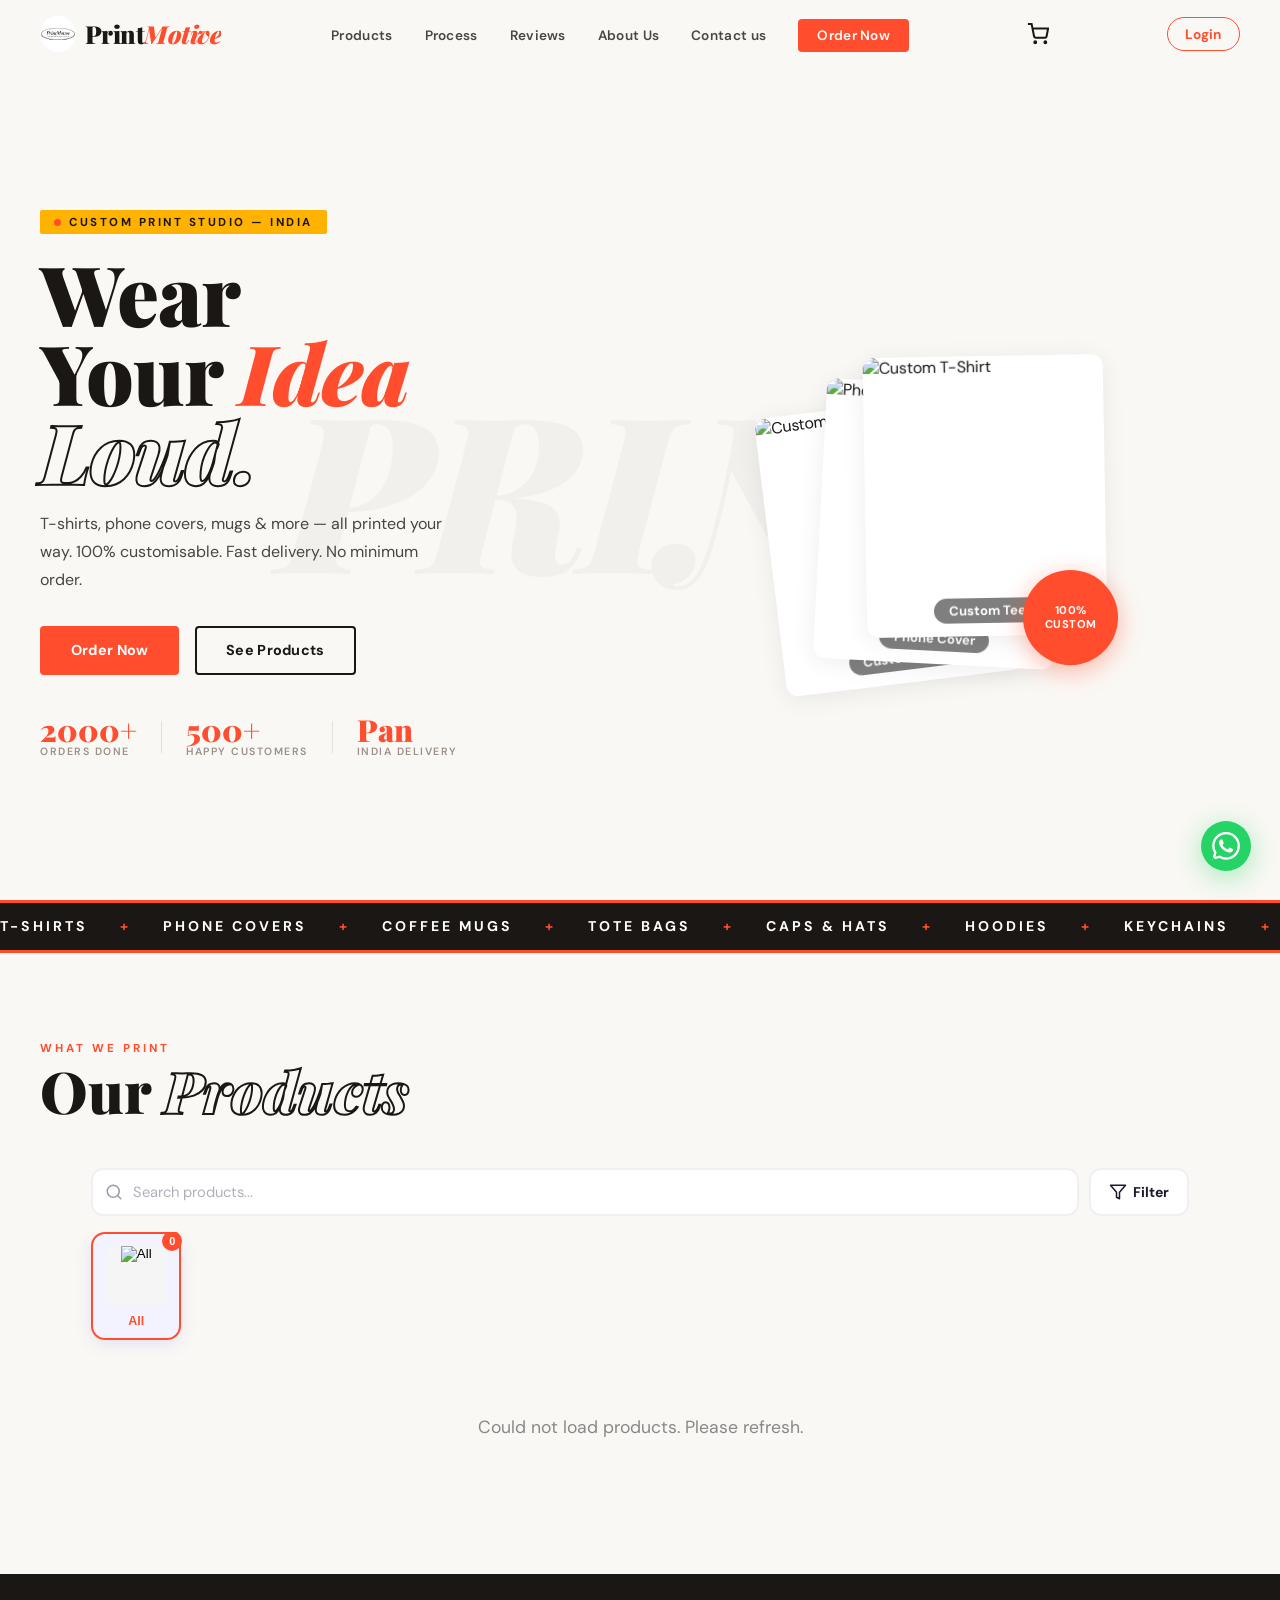
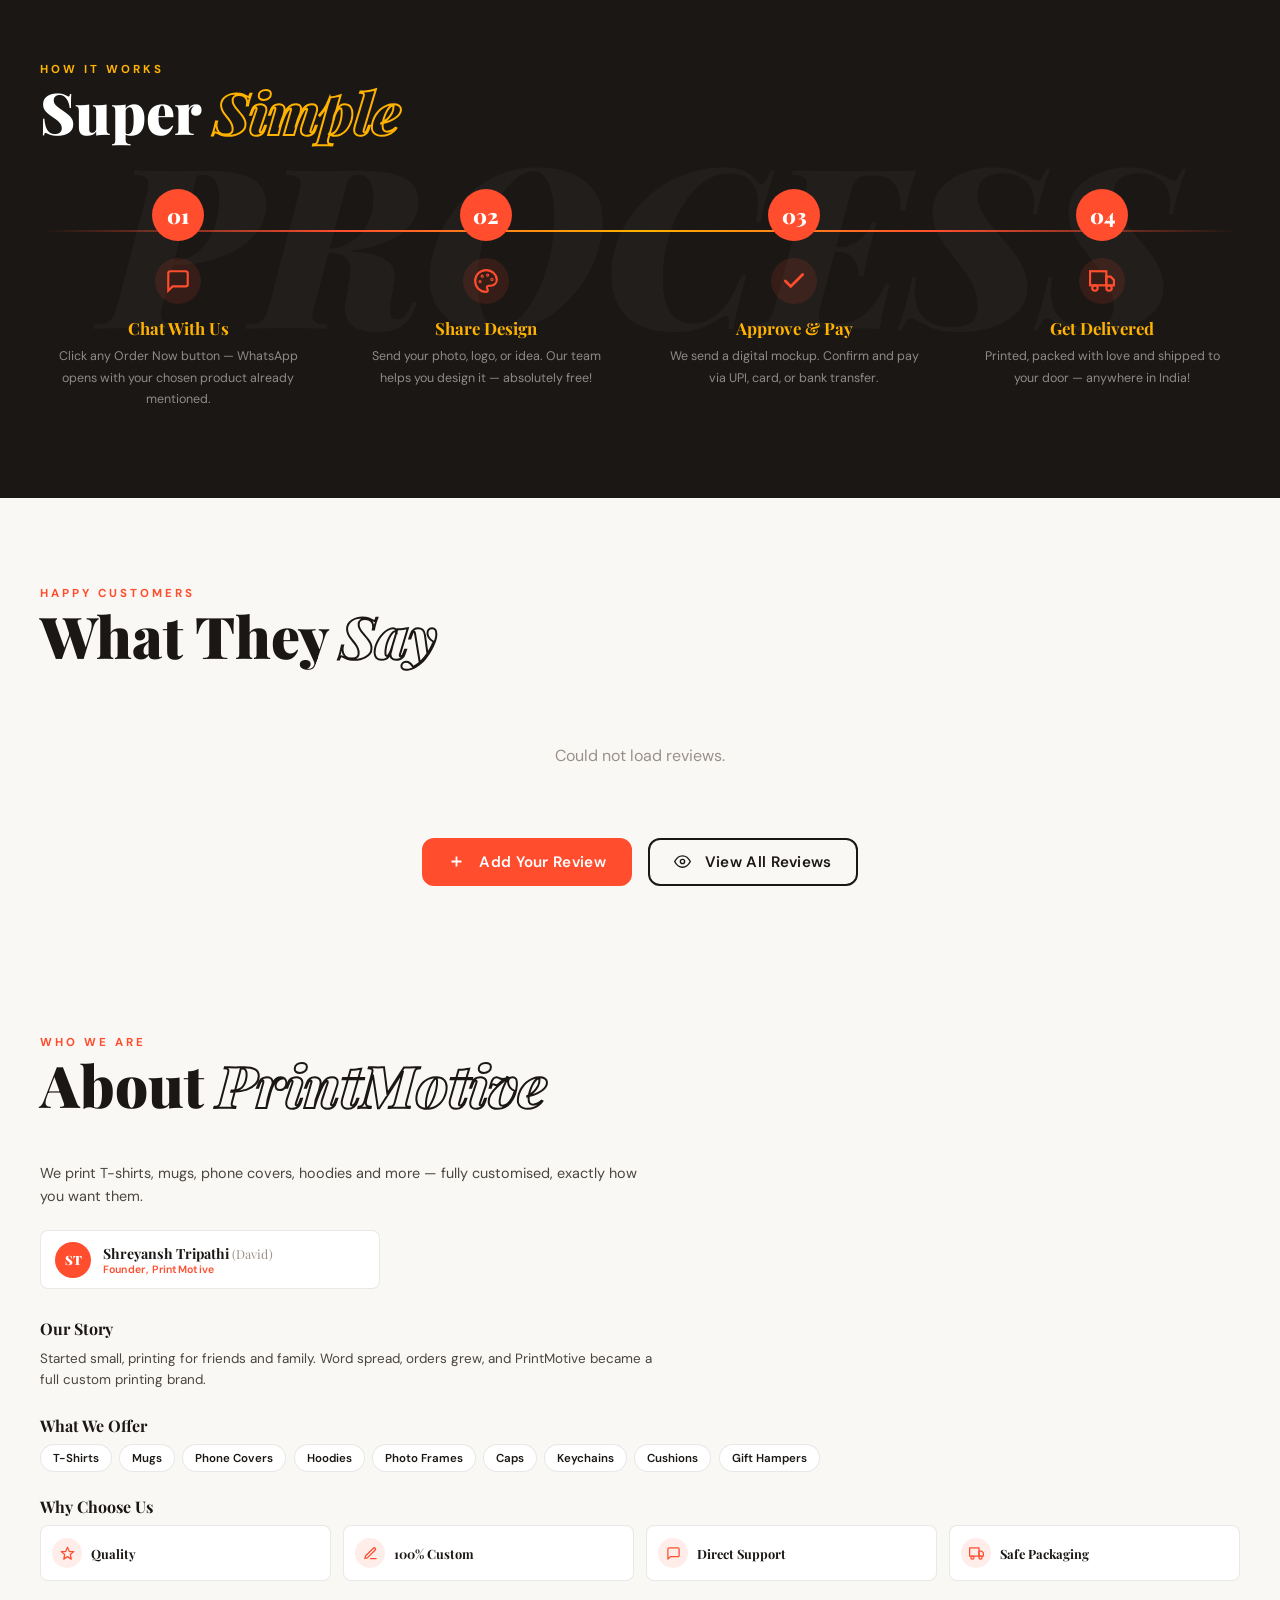
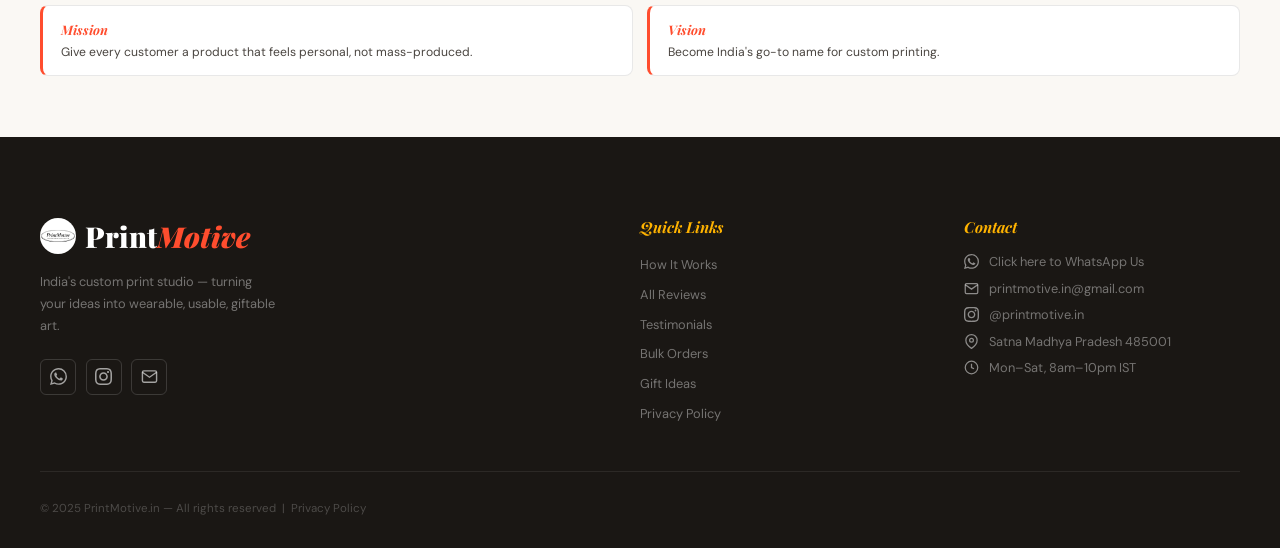
==== commit 0ff43e6e: "Update index.html" ====
--- a/index.html
+++ b/index.html
@@ -418,6 +418,7 @@
           <li><a href="#testimonials">Testimonials</a></li>
           <li><button class="fbtn" data-product="Bulk / Corporate Order" data-price="Custom pricing" data-desc="Bulk order for events or corporate gifting" onclick="orderProduct(this)">Bulk Orders</button></li>
           <li><button class="fbtn" data-product="Gift Hamper / Combo" data-price="Custom pricing" data-desc="Custom gift hamper with personalised items" onclick="orderProduct(this)">Gift Ideas</button></li>
+          <li><a href="privacy-policy.html">Privacy Policy</a></li>
         </ul>
       </div>
       <div>
@@ -445,8 +446,8 @@
       </div>
     </div>
     <div class="footer-bottom">
-      <span>&copy; 2025 PrintMotive.in &mdash; All rights reserved</span>
-      <span>Made by <a href="https://www.instagram.com/_psychodead_" target="_blank" class="developer">@_psychodead_</a></span>
+      <span>&copy; 2025 PrintMotive.in &mdash; All rights reserved &nbsp;|&nbsp; <a href="privacy-policy.html" class="developer">Privacy Policy</a></span>
+    <!--  <span>Made by <a href="https://www.instagram.com/_psychodead_" target="_blank" class="developer">@_psychodead_</a></span> -->
     </div>
   </footer>
 
--- a/style.css
+++ b/style.css
@@ -746,6 +746,7 @@
   /* Hide desktop links, show hamburger */
   .nav-links   { display: none; }
   .hamburger   { display: flex; }
+  #navAuthSlot { display: none !important; }
 
   #hero { grid-template-columns: 1fr; padding: 3rem 1.4rem; }
   .hero-right  { display: none; }
@@ -900,6 +901,60 @@
   transition: transform 0.2s, opacity 0.2s;
 }
 .pm-btn-ig:hover { transform: translateY(-2px); opacity: 0.9; }
+
+/* ============================================================
+   NAV AUTH — desktop-only login chip / user pfp dropdown
+   Hidden below the 900px hamburger breakpoint — mobile users only ever
+   see login/account via the hamburger drawer (see RESPONSIVE section).
+   ============================================================ */
+#navAuthSlot { flex-shrink: 0; display: flex; align-items: center; }
+
+/* Outline style (not solid orange like Order Now) so it reads as a
+   secondary action next to the primary CTA, instead of two competing
+   solid-orange buttons sitting side by side. */
+.nav-login-chip {
+  background: transparent; color: var(--accent);
+  border: 1.5px solid var(--accent); border-radius: 20px;
+  padding: 0.45rem 1.1rem; font-family: inherit;
+  font-size: 0.85rem; font-weight: 700;
+  cursor: pointer; transition: background 0.2s, color 0.2s;
+  flex-shrink: 0; white-space: nowrap;
+}
+.nav-login-chip:hover { background: var(--accent); color: #fff; }
+
+.nav-user-menu { position: relative; flex-shrink: 0; }
+.nav-user-pfp {
+  width: 36px; height: 36px; border-radius: 50%;
+  object-fit: cover; cursor: pointer;
+  border: 2px solid transparent;
+  transition: border-color 0.2s;
+}
+.nav-user-pfp:hover { border-color: var(--accent); }
+
+.nav-user-dropdown {
+  position: absolute; top: calc(100% + 12px); right: 0;
+  background: #fff; border-radius: 12px;
+  box-shadow: 0 12px 32px rgba(0,0,0,0.18);
+  min-width: 180px; padding: 8px;
+  display: flex; flex-direction: column;
+  opacity: 0; visibility: hidden; transform: translateY(-8px);
+  transition: opacity 0.18s, transform 0.18s, visibility 0.18s;
+  z-index: 1050;
+}
+.nav-user-dropdown.open {
+  opacity: 1; visibility: visible; transform: translateY(0);
+}
+.nud-name {
+  font-weight: 700; font-size: 0.88rem;
+  color: var(--ink); padding: 8px 10px 6px;
+  border-bottom: 1px solid #eee; margin-bottom: 4px;
+}
+.nav-user-dropdown a {
+  padding: 9px 10px; border-radius: 7px;
+  font-size: 0.85rem; color: #444;
+  text-decoration: none; transition: background 0.15s;
+}
+.nav-user-dropdown a:hover { background: #f5f5f5; color: var(--accent); }
 
 /* ============================================================
    CART ICON — NAVBAR
